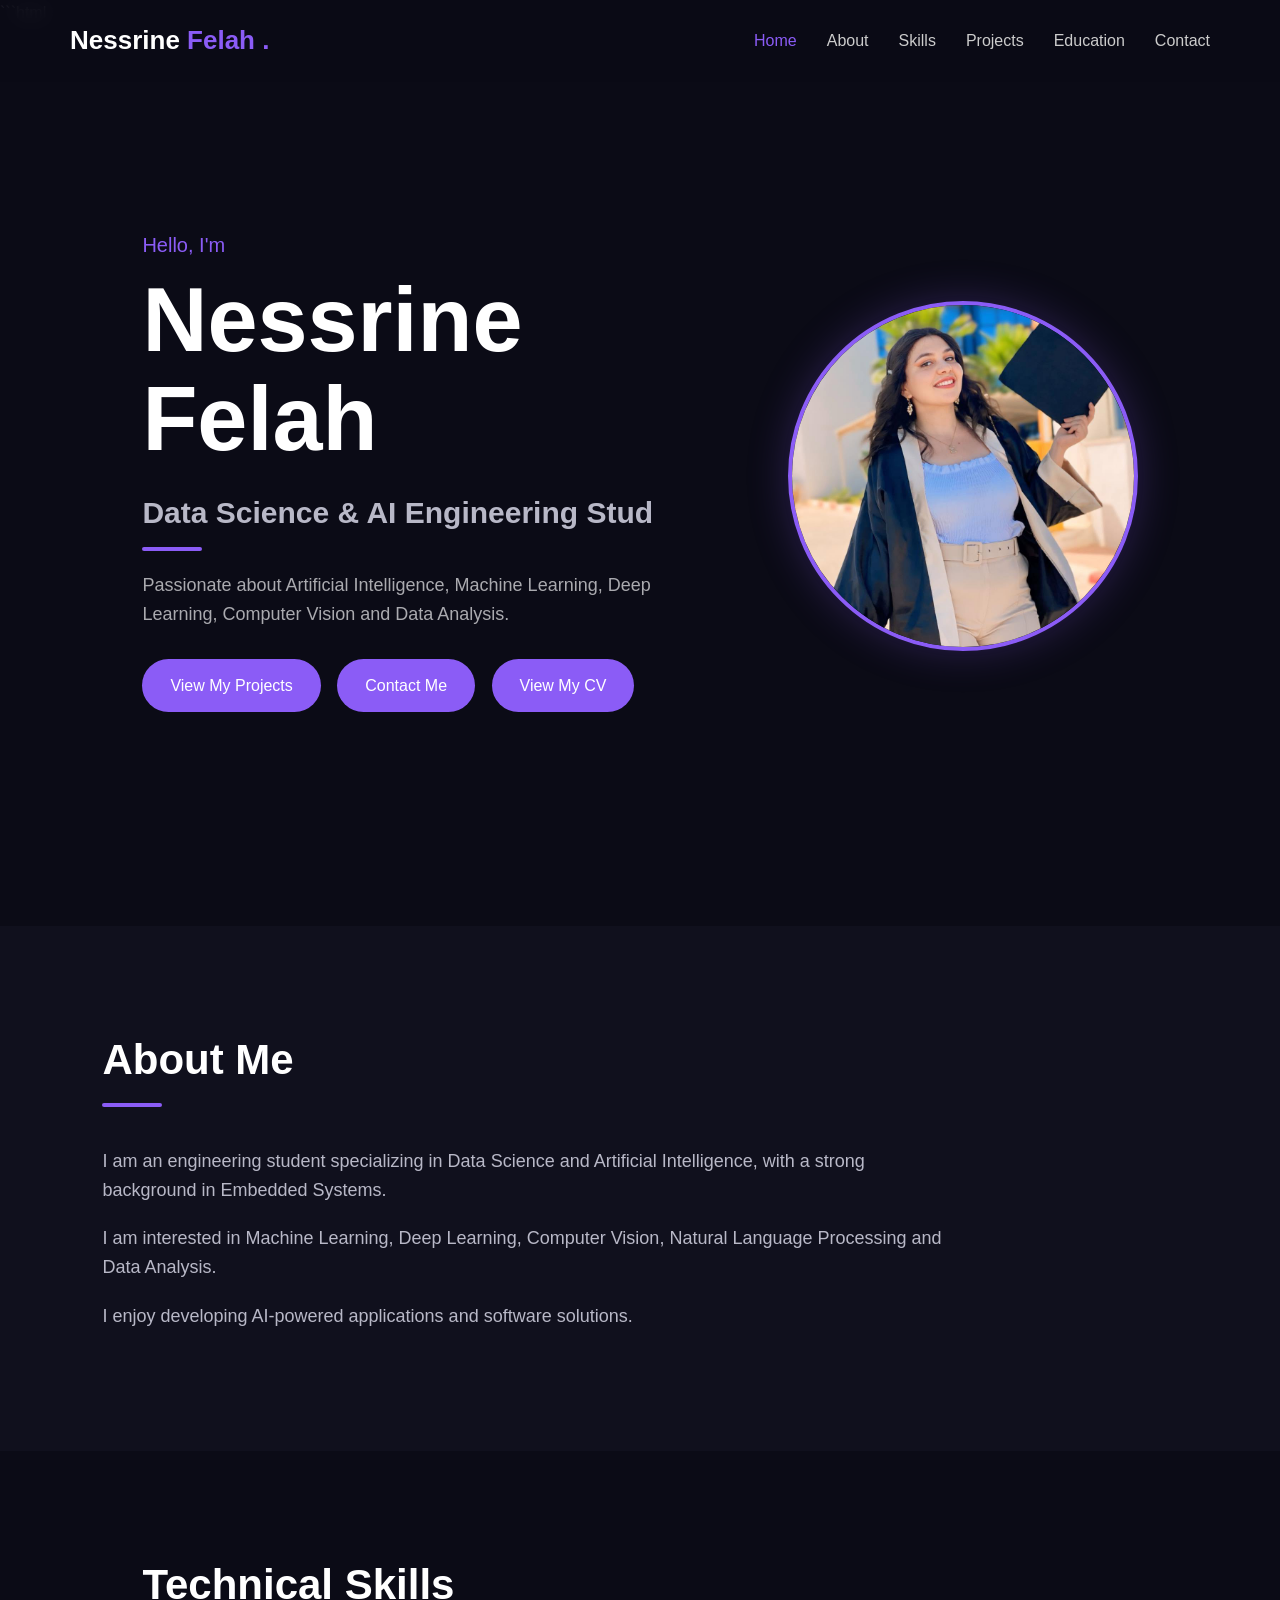
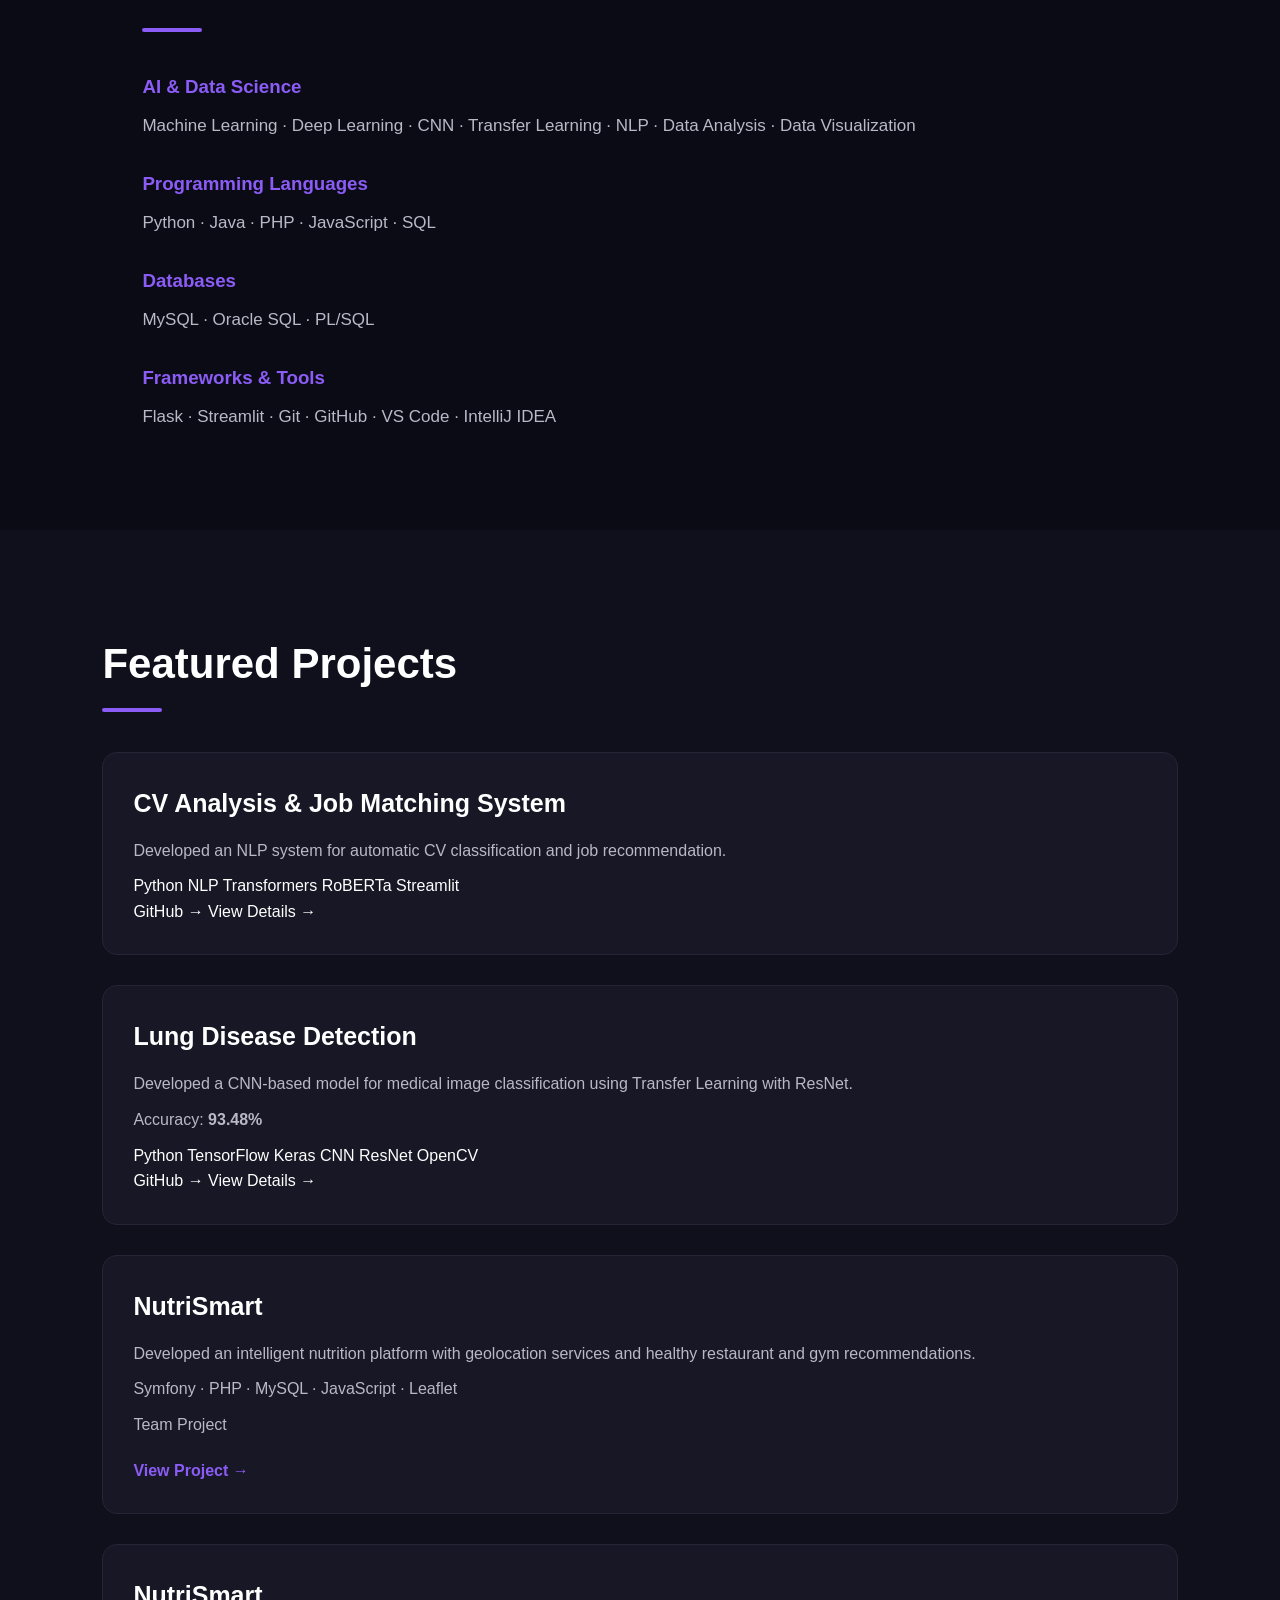
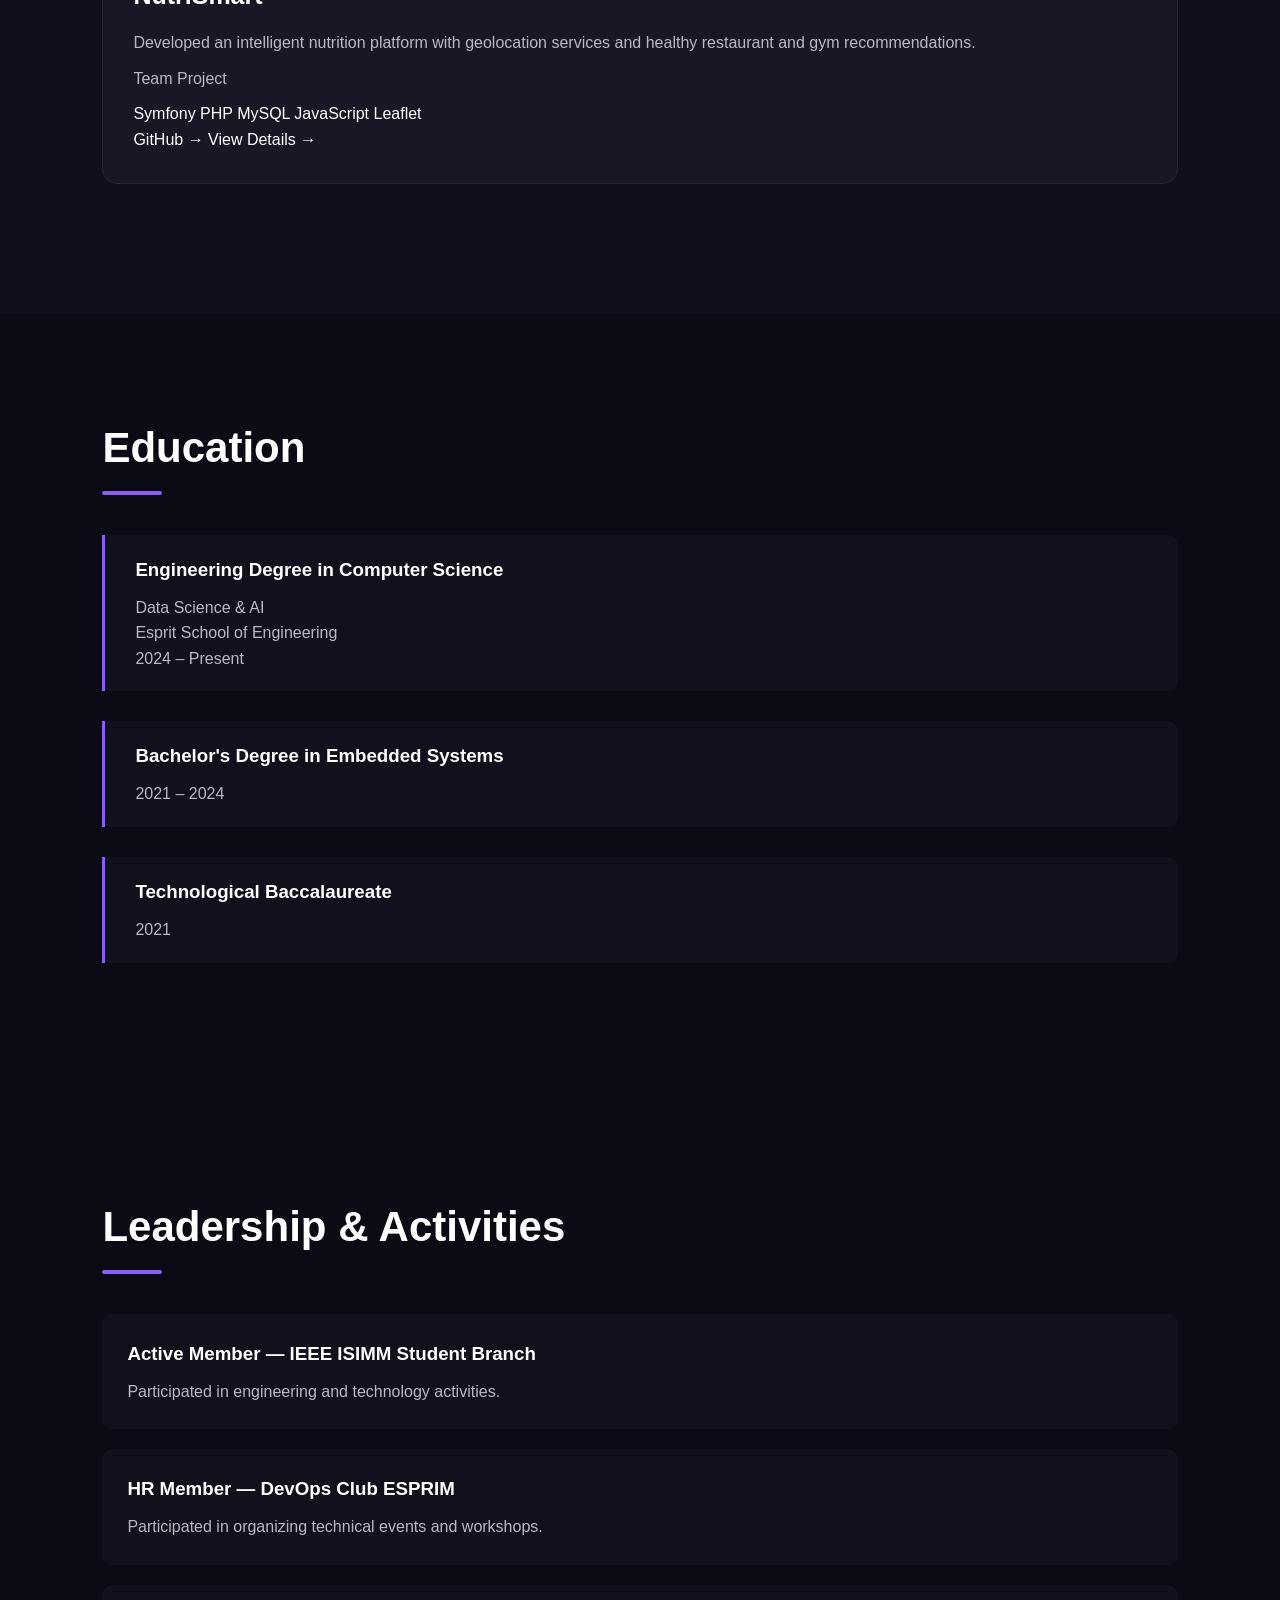
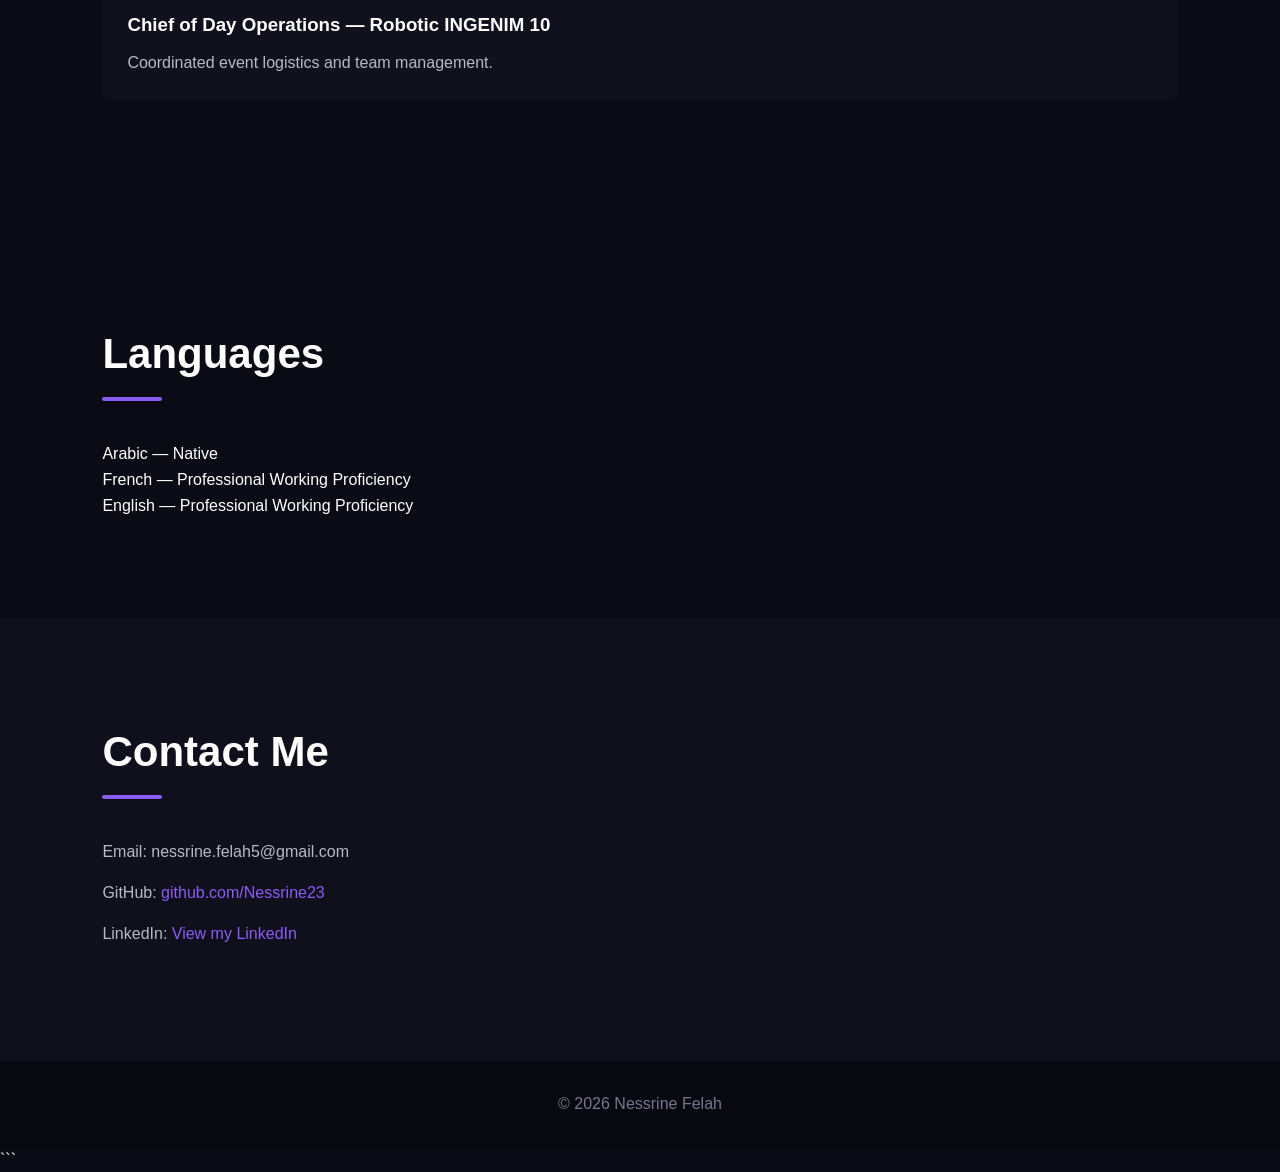
==== index.html @ 57fedf8d "Refactor Lung Disease Detection project section Formatted project details for better readability and" ====
```html
<!DOCTYPE html>
<html lang="en">

<head>
    <meta charset="UTF-8">

    <meta name="viewport"
          content="width=device-width, initial-scale=1.0">

    <title>Nessrine Felah | Data Science & AI</title>

    <link rel="stylesheet" href="style.css">
</head>

<body>

    <!-- NAVIGATION -->

    <header>
        <nav>

            <div class="logo">
                Nessrine <span>Felah .</span>
            </div> 

            <ul>
                <li>
                    <a href="#home">Home</a>
                </li>

                <li>
                    <a href="#about">About</a>
                </li>

                <li>
                    <a href="#skills">Skills</a>
                </li>

                <li>
                    <a href="#projects">Projects</a>
                </li>

                <li>
                    <a href="#education">Education</a>
                </li>

                <li>
                    <a href="#contact">Contact</a>
                </li>
            </ul>

        </nav>
    </header>


    <!-- HOME -->

   <section id="home">

    <div class="home-content">

        <p>Hello, I'm</p>

        <h1>
            Nessrine Felah
        </h1>

        <h2>
            Data Science & AI Engineering Student
        </h2>

        <p>
            Passionate about Artificial Intelligence,
            Machine Learning, Deep Learning,
            Computer Vision and Data Analysis.
        </p>

        <a href="#projects">
            View My Projects
        </a>

        <a href="#contact">
            Contact Me
        </a>
        <a href="cv.html" class="cv-button">
    View My CV
</a>

    </div>


    <div class="home-image">

        <img src="mine.jpg"
             alt="Nessrine Felah">

    </div>

</section>
    <!-- ABOUT -->

    <section id="about">

        <h2>About Me</h2>

        <p>
            I am an engineering student specializing in
            Data Science and Artificial Intelligence,
            with a strong background in Embedded Systems.
        </p>

        <p>
            I am interested in Machine Learning,
            Deep Learning, Computer Vision,
            Natural Language Processing and Data Analysis.
        </p>

        <p>
            I enjoy developing AI-powered applications
            and software solutions.
        </p>

    </section>


    <!-- SKILLS -->

    <section id="skills">

        <h2>Technical Skills</h2>

        <h3>AI & Data Science</h3>

        <p>
            Machine Learning · Deep Learning · CNN ·
            Transfer Learning · NLP · Data Analysis ·
            Data Visualization
        </p>


        <h3>Programming Languages</h3>

        <p>
            Python · Java · PHP · JavaScript · SQL
        </p>


        <h3>Databases</h3>

        <p>
            MySQL · Oracle SQL · PL/SQL
        </p>


        <h3>Frameworks & Tools</h3>

        <p>
            Flask · Streamlit · Git · GitHub ·
            VS Code · IntelliJ IDEA
        </p>

    </section>


    <!-- PROJECTS -->

    <section id="projects">

        <h2>Featured Projects</h2>


<article>

    <h3>
        CV Analysis & Job Matching System
    </h3>

    <p>
        Developed an NLP system for automatic
        CV classification and job recommendation.
    </p>

    <div class="tech-stack">

        <span>Python</span>
        <span>NLP</span>
        <span>Transformers</span>
        <span>RoBERTa</span>
        <span>Streamlit</span>

    </div>

    <div class="project-buttons">

        <a href="https://github.com/Nessrine23/CV-amelioration"
           target="_blank"
           rel="noopener noreferrer"
           class="project-button">

            GitHub →

        </a>

        <a href="project-cv.html"
           class="project-button secondary">

            View Details →

        </a>

    </div>

</article>


        <article>

    <h3>
        Lung Disease Detection
    </h3>

    <p>
        Developed a CNN-based model for medical
        image classification using Transfer Learning
        with ResNet.
    </p>

    <p class="project-result">
        Accuracy: <strong>93.48%</strong>
    </p>

    <div class="tech-stack">

        <span>Python</span>
        <span>TensorFlow</span>
        <span>Keras</span>
        <span>CNN</span>
        <span>ResNet</span>
        <span>OpenCV</span>

    </div>

    <div class="project-buttons">

        <a href="TON_LIEN_GITHUB"
           target="_blank"
           rel="noopener noreferrer"
           class="project-button">

            GitHub →

        </a>

        <a href="project-lung.html"
           class="project-button secondary">

            View Details →

        </a>

    </div>

</article>

        <article>

    <h3>
        NutriSmart
    </h3>

    <p>
        Developed an intelligent nutrition platform
        with geolocation services and healthy
        restaurant and gym recommendations.
    </p>

    <p>
        Symfony · PHP · MySQL · JavaScript · Leaflet
    </p>
     <p>
        Team Project
    </p>

    <a href="https://github.com/rawn2001/nutriweb"
       target="_blank"
       rel="noopener noreferrer"
       class="project-link">
        View Project →
    </a>

</article>
        <article>

    <h3>
        NutriSmart
    </h3>

    <p>
        Developed an intelligent nutrition platform
        with geolocation services and healthy
        restaurant and gym recommendations.
    </p>

    <p>
        Team Project
    </p>

    <div class="tech-stack">

        <span>Symfony</span>
        <span>PHP</span>
        <span>MySQL</span>
        <span>JavaScript</span>
        <span>Leaflet</span>

    </div>

    <div class="project-buttons">

        <a href="https://github.com/rawn2001/nutriweb"
           target="_blank"
           rel="noopener noreferrer"
           class="project-button">

            GitHub →

        </a>

        <a href="project-nutri.html"
           class="project-button secondary">

            View Details →

        </a>

    </div>

</article>

    </section>


    <!-- EDUCATION -->

    <section id="education">

        <h2>Education</h2>


        <article>

            <h3>
                Engineering Degree in Computer Science
            </h3>

            <p>
                Data Science & AI
            </p>

            <p>
                Esprit School of Engineering
            </p>

            <p>
                2024 – Present
            </p>

        </article>


        <article>

            <h3>
                Bachelor's Degree in Embedded Systems
            </h3>

            <p>
                2021 – 2024
            </p>

        </article>


        <article>

            <h3>
                Technological Baccalaureate
            </h3>

            <p>
                2021
            </p>

        </article>

    </section>


    <!-- ACTIVITIES -->

    <section>

        <h2>
            Leadership & Activities
        </h2>


        <article>

            <h3>
                Active Member — IEEE ISIMM Student Branch
            </h3>

            <p>
                Participated in engineering and technology activities.
            </p>

        </article>


        <article>

            <h3>
                HR Member — DevOps Club ESPRIM
            </h3>

            <p>
                Participated in organizing technical events
                and workshops.
            </p>

        </article>


        <article>

            <h3>
                Chief of Day Operations — Robotic INGENIM 10
            </h3>

            <p>
                Coordinated event logistics and team management.
            </p>

        </article>

    </section>


    <!-- LANGUAGES -->

    <section>

        <h2>Languages</h2>

        <p>
            Arabic — Native
        </p>

        <p>
            French — Professional Working Proficiency
        </p>

        <p>
            English — Professional Working Proficiency
        </p>

    </section>


    <!-- CONTACT -->

    <section id="contact">

        <h2>Contact Me</h2>

        <p>
            Email:
            nessrine.felah5@gmail.com
        </p>

        <p>
            GitHub:
            <a href="https://github.com/Nessrine23"
               target="_blank">
                github.com/Nessrine23
            </a>
        </p>

       <p>
    LinkedIn:
    <a href="https://www.linkedin.com/in/nessrine-felah-0a6728254/"
       target="_blank"
       rel="noopener noreferrer">
        View my LinkedIn
    </a>
</p>

    </section>


    <!-- FOOTER -->

    <footer>

        <p>
            © 2026 Nessrine Felah
        </p>

    </footer>


    <script src="script.js"></script>

</body>

</html>
```
---- style.css ----
/* =========================
   GLOBAL
========================= */

* {
    margin: 0;
    padding: 0;
    box-sizing: border-box;
    scroll-behavior: smooth;
}

html {
    scroll-behavior: smooth;
}

body {
    font-family: Arial, sans-serif;
    background: #0b0b16;
    color: #ffffff;
    line-height: 1.6;
}

a {
    text-decoration: none;
    color: inherit;
}

section {
    padding: 100px 8%;
}


/* =========================
   NAVBAR
========================= */

header {
    position: fixed;
    top: 0;
    left: 0;
    width: 100%;
    z-index: 1000;

    background: rgba(11, 11, 22, 0.9);
    backdrop-filter: blur(10px);

    transition: 0.3s ease;
}

nav {
    max-width: 1200px;
    margin: auto;

    padding: 20px 30px;

    display: flex;
    justify-content: space-between;
    align-items: center;
}

.logo {
    font-size: 26px;
    font-weight: bold;
}

.logo span {
    color: #8b5cf6;
}

nav ul {
    list-style: none;

    display: flex;
    gap: 30px;
}

nav ul li a {
    color: #cccccc;

    transition: 0.3s ease;
}

nav ul li a:hover {
    color: #8b5cf6;
}

nav ul li a.active {
    color: #8b5cf6;
}


/* =========================
   HOME
========================= */

#home {
    min-height: 100vh;

    max-width: 1200px;
    margin: auto;

    display: flex;
    flex-direction: row;

    justify-content: space-between;
    align-items: center;

    gap: 60px;

    /* Home visible immediately */
    opacity: 1;
    transform: none;
}


/* =========================
   HOME CONTENT
========================= */

.home-content {
    flex: 1;
}

#home p:first-child {
    color: #8b5cf6;

    font-size: 20px;

    margin-bottom: 10px;
}

#home h1 {
    font-size: clamp(50px, 8vw, 90px);

    line-height: 1.1;

    margin-bottom: 20px;
}

#home h2 {
    font-size: 30px;

    color: #b8b8c7;

    margin-bottom: 20px;

    min-height: 48px;
}

#home p {
    max-width: 700px;

    color: #aaaaaf;

    font-size: 18px;

    margin-bottom: 30px;
}


/* =========================
   HOME IMAGE
========================= */

/* =========================
   HOME IMAGE
========================= */

.home-image {
    flex: 0 0 220px;

    display: flex;
    justify-content: center;
    align-items: center;
}

.home-image img {
    display: block;

    width: 220px;
    height: 220px;

    object-fit: cover;

    border-radius: 50%;

    border: 4px solid #8b5cf6;

    box-shadow:
        0 0 30px rgba(139, 92, 246, 0.25);

    transition: 0.4s ease;
}

.home-image img:hover {
    transform: scale(1.05);

    box-shadow:
        0 0 45px rgba(139, 92, 246, 0.4);
}
 
.home-image img {
    display: block;

    width: 350px;
    height: 350px;

    object-fit: cover;

    border-radius: 50%;

    border: 4px solid #8b5cf6;

    box-shadow:
        0 0 40px rgba(139, 92, 246, 0.25);

    transition: 0.4s ease;
}

.home-image img:hover {
    transform: scale(1.05);

    box-shadow:
        0 0 60px rgba(139, 92, 246, 0.4);
}


/* =========================
   HOME BUTTONS
========================= */

#home a {
    display: inline-block;

    padding: 14px 28px;

    margin-right: 12px;
    margin-bottom: 10px;

    border-radius: 30px;

    background: #8b5cf6;

    transition: 0.3s ease;
}

#home a:hover {
    transform: translateY(-3px);

    background: #7c3aed;
}


/* =========================
   SECTION TITLES
========================= */

section h2 {
    font-size: 42px;

    margin-bottom: 40px;
}

section h2::after {
    content: "";

    display: block;

    width: 60px;
    height: 4px;

    margin-top: 10px;

    background: #8b5cf6;

    border-radius: 10px;
}


/* =========================
   ABOUT
========================= */

#about {
    background: #10101d;
}

#about p {
    max-width: 850px;

    color: #b8b8c7;

    font-size: 18px;

    margin-bottom: 20px;
}


/* =========================
   SKILLS
========================= */

#skills {
    max-width: 1200px;

    margin: auto;
}

#skills h3 {
    color: #8b5cf6;

    margin-top: 30px;
    margin-bottom: 10px;
}

#skills p {
    color: #b8b8c7;

    font-size: 17px;
}


/* =========================
   PROJECTS
========================= */

#projects {
    background: #10101d;
}

#projects article {
    background: #171725;

    padding: 30px;

    margin-bottom: 30px;

    border-radius: 15px;

    border: 1px solid #252538;

    transition: 0.3s ease;
}

#projects article:hover {
    transform: translateY(-8px);

    border-color: #8b5cf6;

    box-shadow:
        0 15px 40px rgba(139, 92, 246, 0.15);
}

#projects h3 {
    font-size: 25px;

    margin-bottom: 15px;
}

#projects p {
    color: #b8b8c7;

    margin-bottom: 10px;
}


/* =========================
   PROJECT LINKS
========================= */

.project-link {
    display: inline-block;

    margin-top: 10px;

    color: #8b5cf6;

    font-weight: bold;

    transition: 0.3s ease;
}

.project-link:hover {
    color: #a78bfa;

    transform: translateX(5px);
}


/* =========================
   EDUCATION
========================= */

#education article {
    border-left: 3px solid #8b5cf6;

    padding: 20px 30px;

    margin-bottom: 30px;

    background: #11111e;

    border-radius: 0 10px 10px 0;

    transition: 0.3s ease;
}

#education article:hover {
    transform: translateX(5px);
}

#education h3 {
    margin-bottom: 10px;
}

#education p {
    color: #b8b8c7;
}


/* =========================
   ACTIVITIES
========================= */

section:not(#home):not(#about):not(#skills):not(#projects):not(#education):not(#contact) article {
    background: #11111e;

    padding: 25px;

    margin-bottom: 20px;

    border-radius: 10px;

    transition: 0.3s ease;
}

section:not(#home):not(#about):not(#skills):not(#projects):not(#education):not(#contact) article:hover {
    transform: translateY(-5px);

    border-left: 3px solid #8b5cf6;
}

section article h3 {
    color: #ffffff;

    margin-bottom: 10px;
}

section article p {
    color: #b8b8c7;
}


/* =========================
   CONTACT
========================= */

#contact {
    background: #10101d;
}

#contact p {
    color: #b8b8c7;

    margin-bottom: 15px;
}

#contact a {
    color: #8b5cf6;

    transition: 0.3s ease;
}

#contact a:hover {
    text-decoration: underline;
}


/* =========================
   FOOTER
========================= */

footer {
    text-align: center;

    padding: 30px;

    background: #080811;

    color: #77778a;
}


/* =========================
   SCROLL ANIMATION
========================= */

section:not(#home) {
    opacity: 0;

    transform: translateY(40px);

    transition:
        opacity 0.8s ease,
        transform 0.8s ease;
}

section:not(#home).show {
    opacity: 1;

    transform: translateY(0);
}


/* =========================
   RESPONSIVE - TABLET
========================= */

@media (max-width: 900px) {

    #home {
        gap: 40px;
    }

    .home-image {
        flex: 0 0 280px;
    }

    .home-image img {
        width: 280px;
        height: 280px;
    }

    #home h1 {
        font-size: 60px;
    }

    #home h2 {
        font-size: 25px;
    }
}


/* =========================
   RESPONSIVE - MOBILE
========================= */

@media (max-width: 768px) {

    nav {
        flex-direction: column;

        gap: 15px;
    }

    nav ul {
        gap: 15px;

        flex-wrap: wrap;

        justify-content: center;
    }


    /* HOME */

    #home {
        flex-direction: column;

        text-align: center;

        padding-top: 140px;

        gap: 40px;
    }

    .home-content {
        width: 100%;
    }

    .home-image {
        flex: none;

        order: -1;
    }

    .home-image img {
        width: 250px;
        height: 250px;
    }


    #home h1 {
        font-size: 55px;
    }

    #home h2 {
        font-size: 23px;
    }

    #home p {
        margin-left: auto;
        margin-right: auto;
    }


    /* SECTIONS */

    section {
        padding: 80px 6%;
    }

    section h2 {
        font-size: 34px;
    }


    /* DISABLE SCROLL ANIMATION ON MOBILE */

    section:not(#home) {
        opacity: 1;

        transform: none;
    }

    section:not(#home).show {
        opacity: 1;

        transform: none;
    }
}


/* =========================
   SMALL MOBILE
========================= */

@media (max-width: 480px) {

    nav {
        padding: 15px 20px;
    }

    .logo {
        font-size: 23px;
    }

    nav ul {
        gap: 10px;

        font-size: 14px;
    }


    /* HOME */

    #home {
        padding-top: 130px;

        gap: 30px;
    }

    .home-image img {
        width: 200px;
        height: 200px;
    }

    #home h1 {
        font-size: 43px;
    }

    #home h2 {
        font-size: 20px;

        min-height: 40px;
    }

    #home p {
        font-size: 16px;
    }

    #home a {
        padding: 12px 20px;

        margin-right: 5px;
    }


    /* SECTIONS */

    section {
        padding: 70px 5%;
    }

    section h2 {
        font-size: 30px;
    }
}
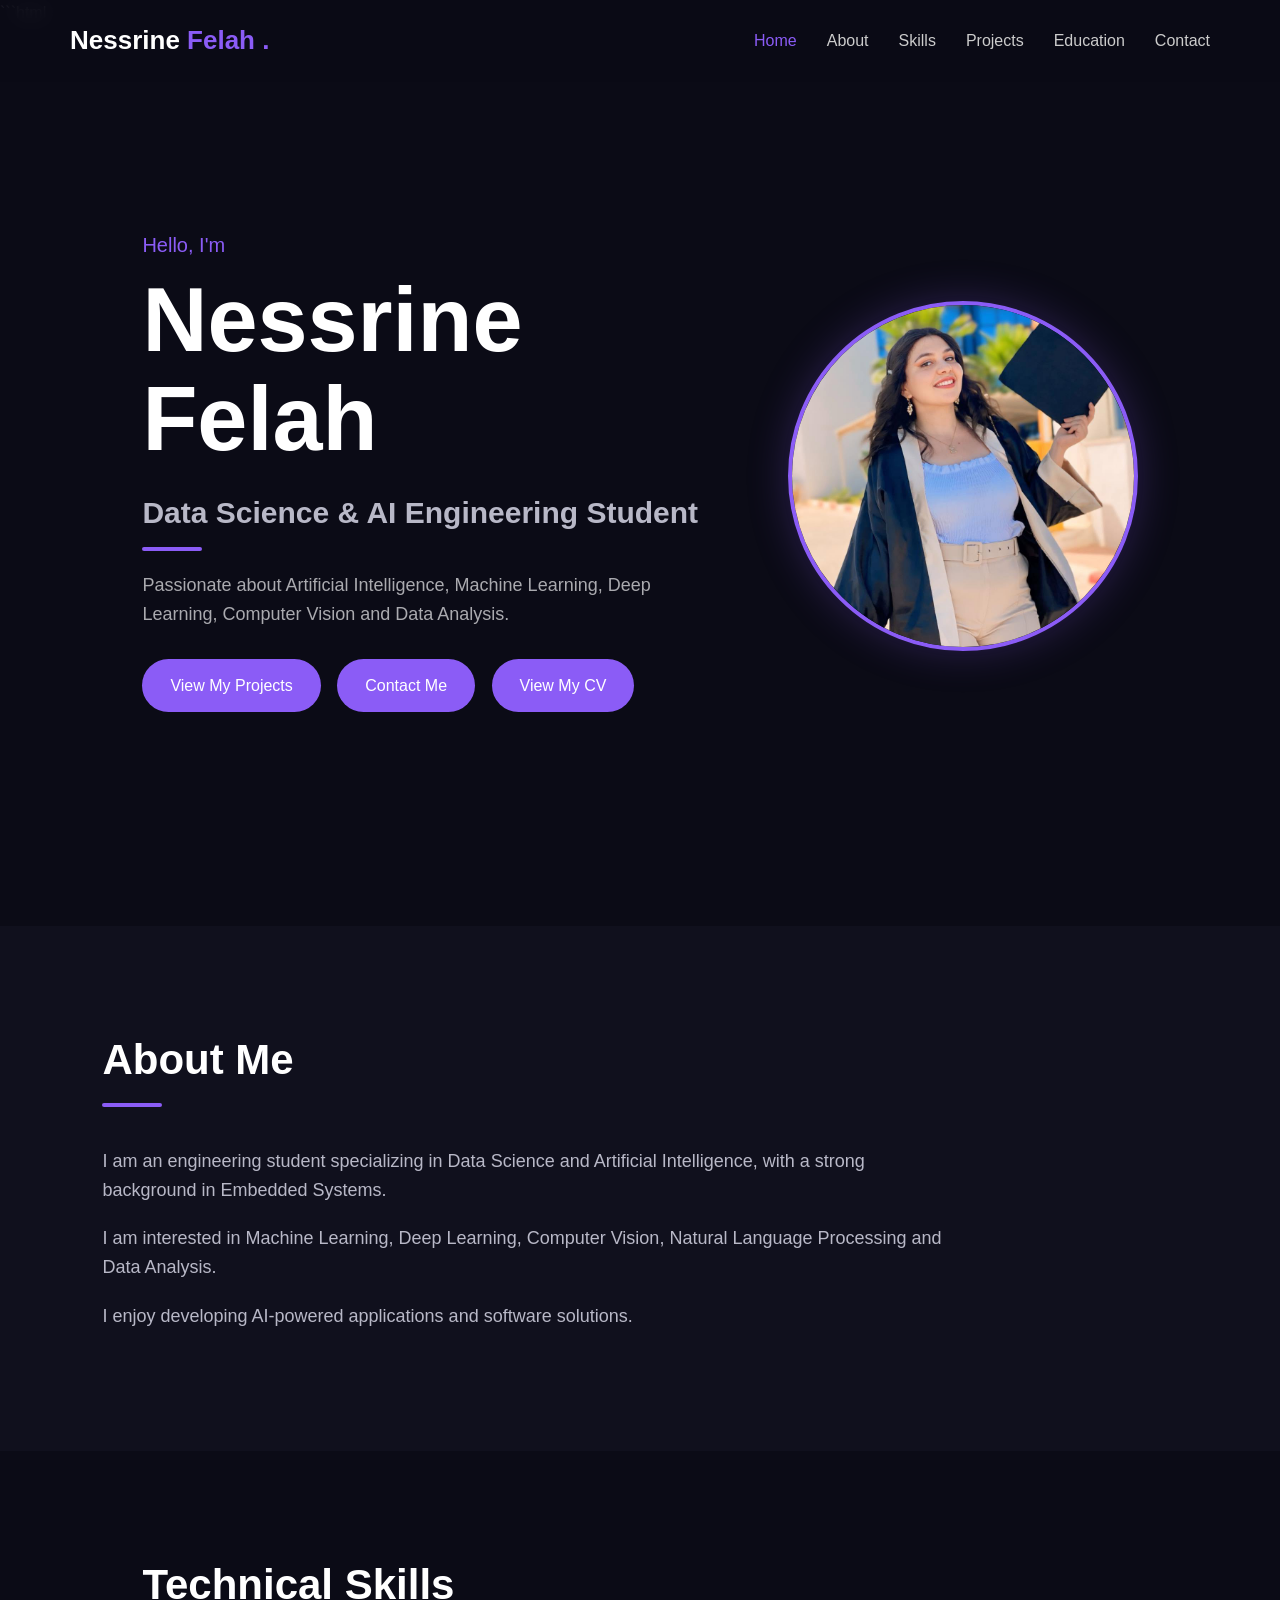
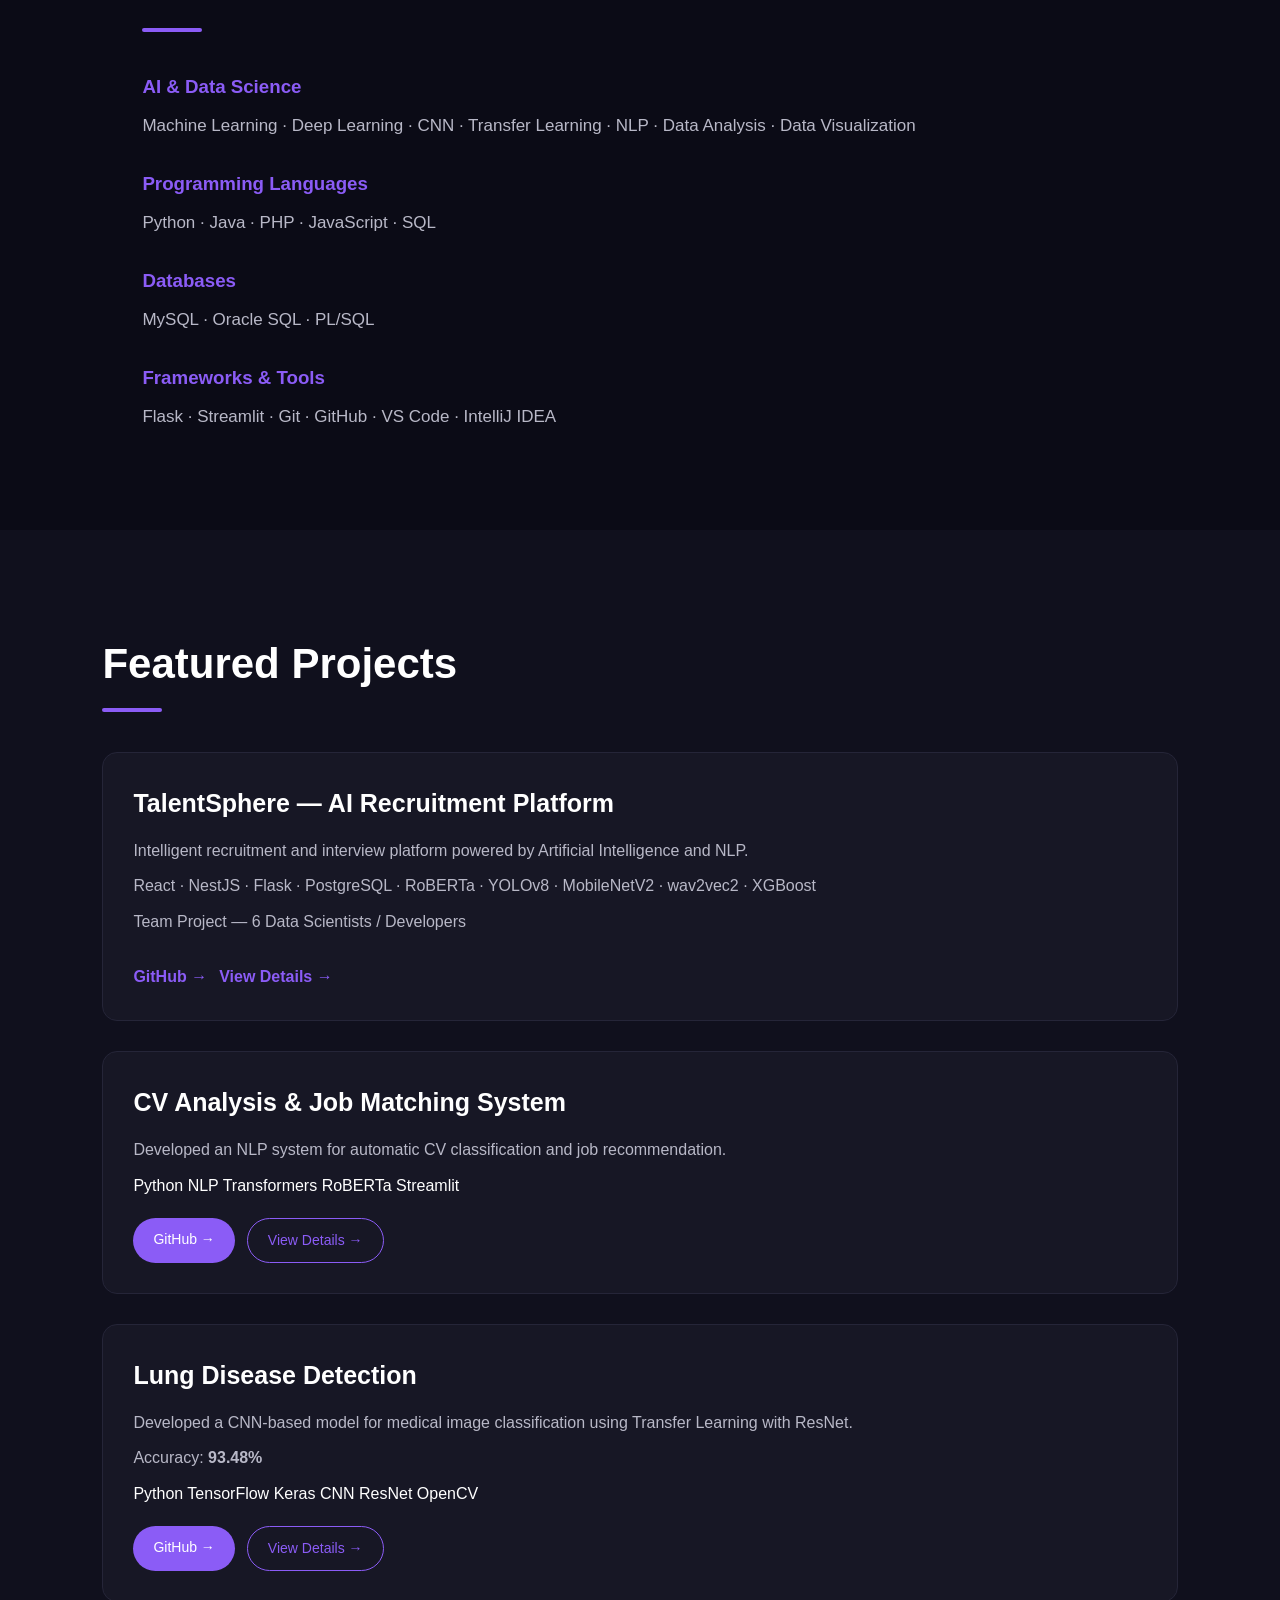
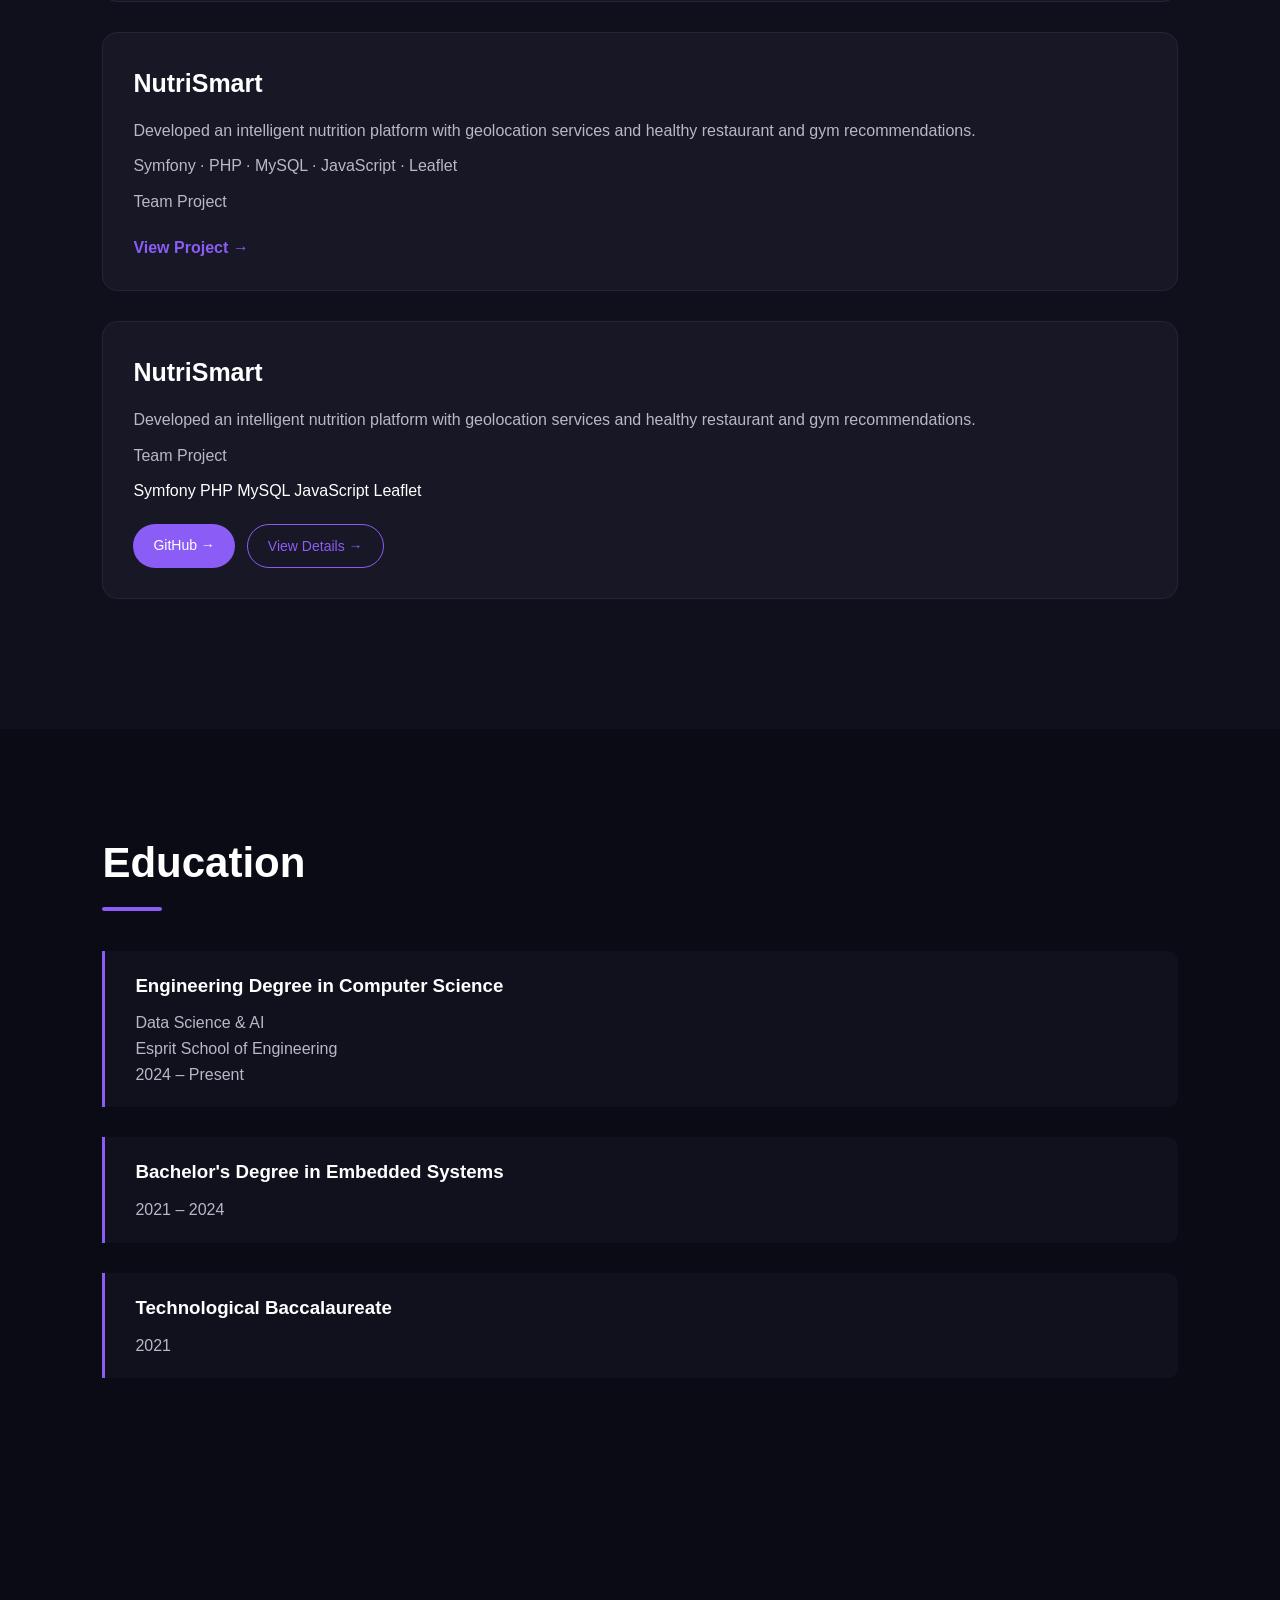
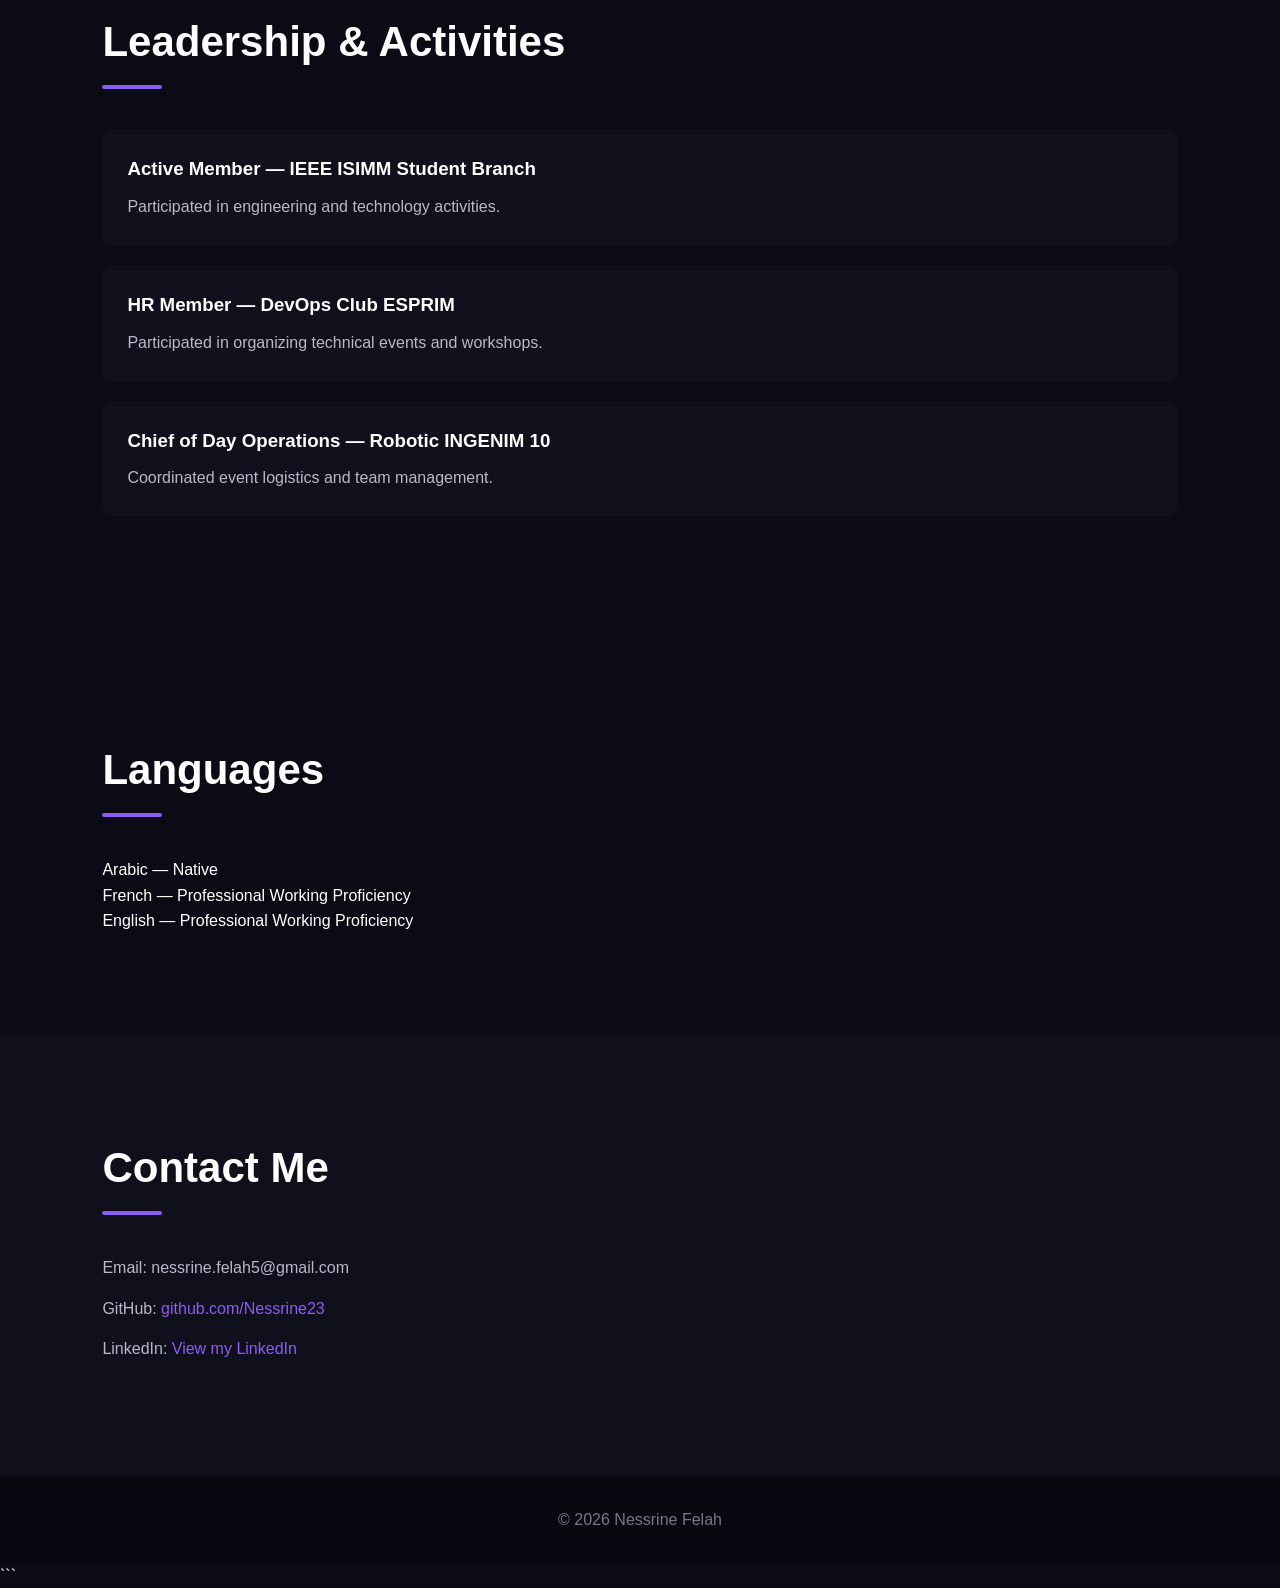
==== commit e004353f: "Update index.html" ====
--- a/index.html
+++ b/index.html
@@ -169,6 +169,47 @@
 
         <h2>Featured Projects</h2>
 
+        <article>
+
+    <h3>
+        TalentSphere — AI Recruitment Platform
+    </h3>
+
+    <p>
+        Intelligent recruitment and interview platform
+        powered by Artificial Intelligence and NLP.
+    </p>
+
+    <p>
+        React · NestJS · Flask · PostgreSQL ·
+        RoBERTa · YOLOv8 · MobileNetV2 · wav2vec2 · XGBoost
+    </p>
+
+    <p>
+        Team Project — 6 Data Scientists / Developers
+    </p>
+
+    <div class="project-buttons">
+
+        <a href="TON_LIEN_GITHUB"
+           target="_blank"
+           rel="noopener noreferrer"
+           class="project-link">
+
+            GitHub →
+
+        </a>
+
+        <a href="talentsphere.html"
+           class="project-link">
+
+            View Details →
+
+        </a>
+
+    </div>
+
+</article>
 
 <article>
 
--- a/style.css
+++ b/style.css
@@ -696,3 +696,61 @@
         font-size: 30px;
     }
 }
+/* =========================
+   PROJECT BUTTONS
+========================= */
+
+.project-buttons {
+
+    display: flex;
+
+    gap: 12px;
+
+    margin-top: 20px;
+
+    flex-wrap: wrap;
+}
+
+
+.project-button {
+
+    display: inline-block;
+
+    padding: 10px 20px;
+
+    border-radius: 25px;
+
+    background: #8b5cf6;
+
+    color: white;
+
+    font-size: 14px;
+
+    transition: 0.3s ease;
+}
+
+
+.project-button:hover {
+
+    background: #7c3aed;
+
+    transform: translateY(-3px);
+}
+
+
+.project-button.secondary {
+
+    background: transparent;
+
+    border: 1px solid #8b5cf6;
+
+    color: #8b5cf6;
+}
+
+
+.project-button.secondary:hover {
+
+    background: #8b5cf6;
+
+    color: white;
+}
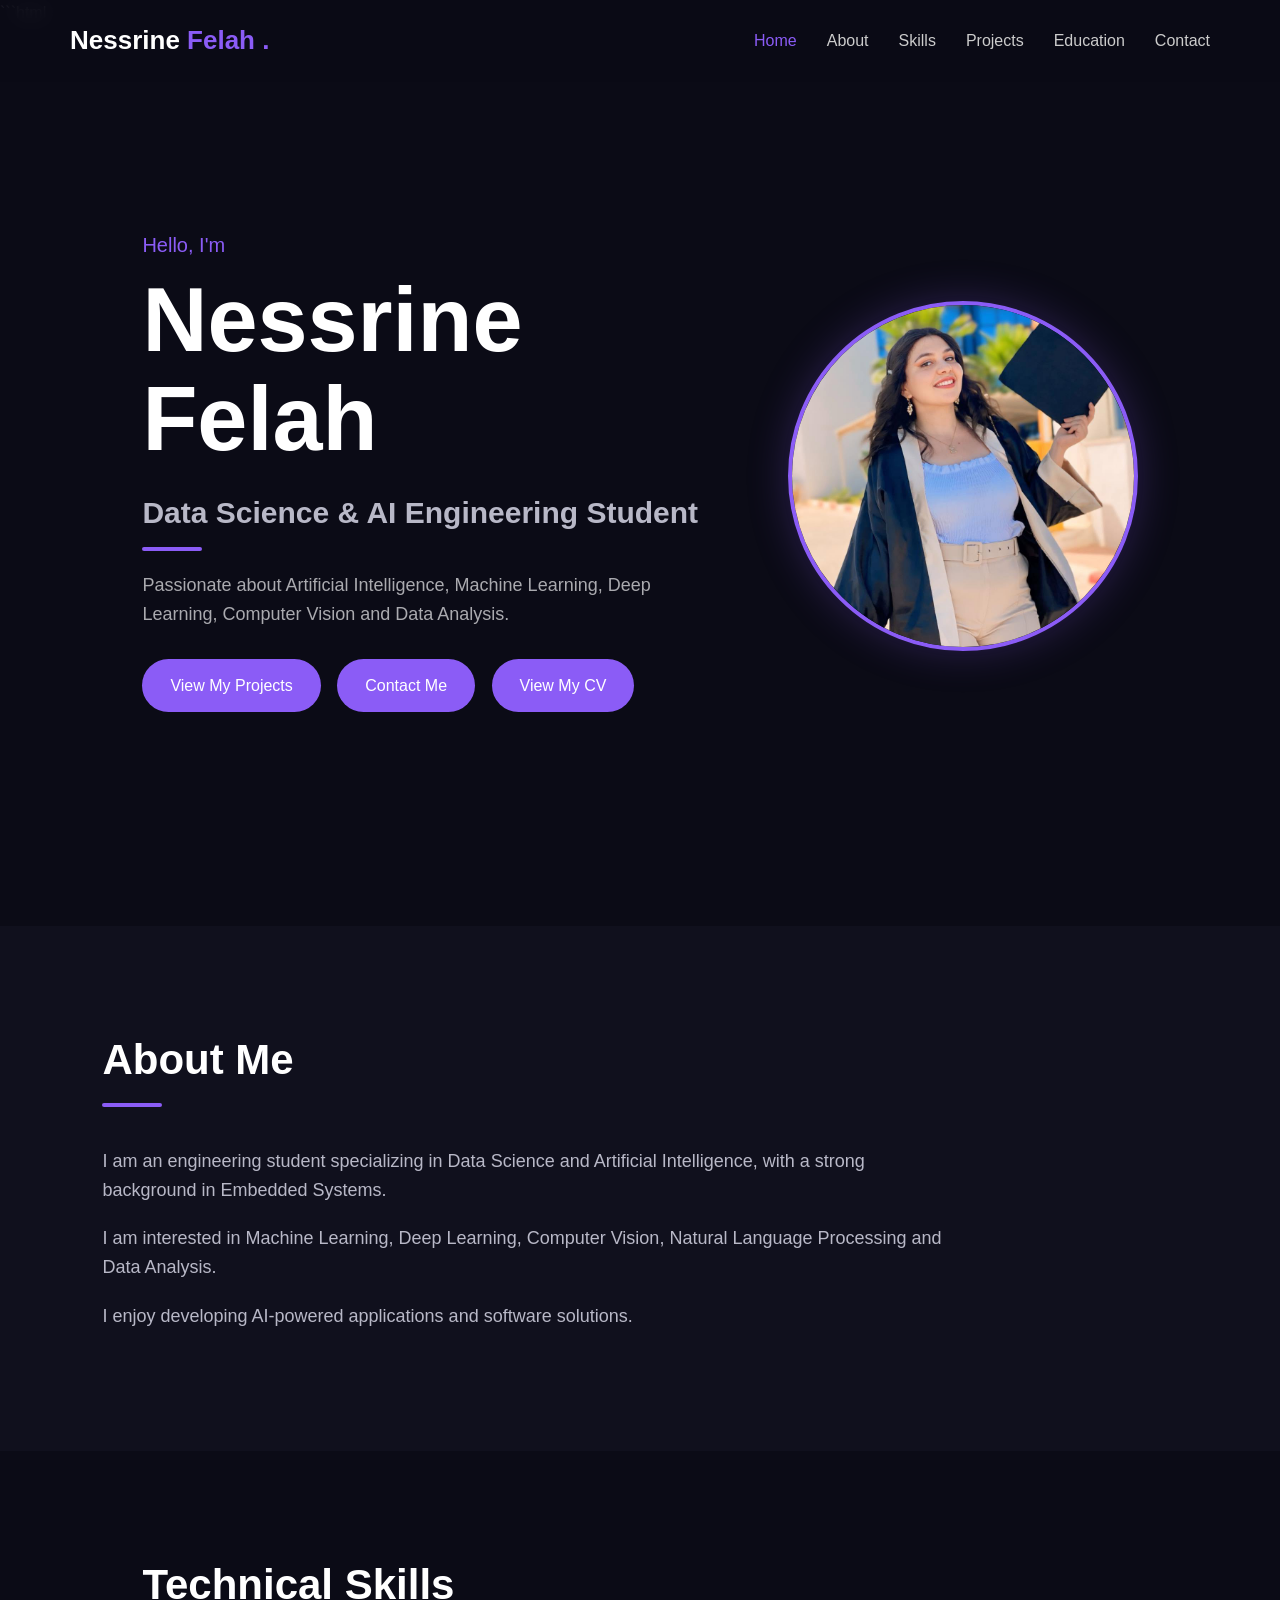
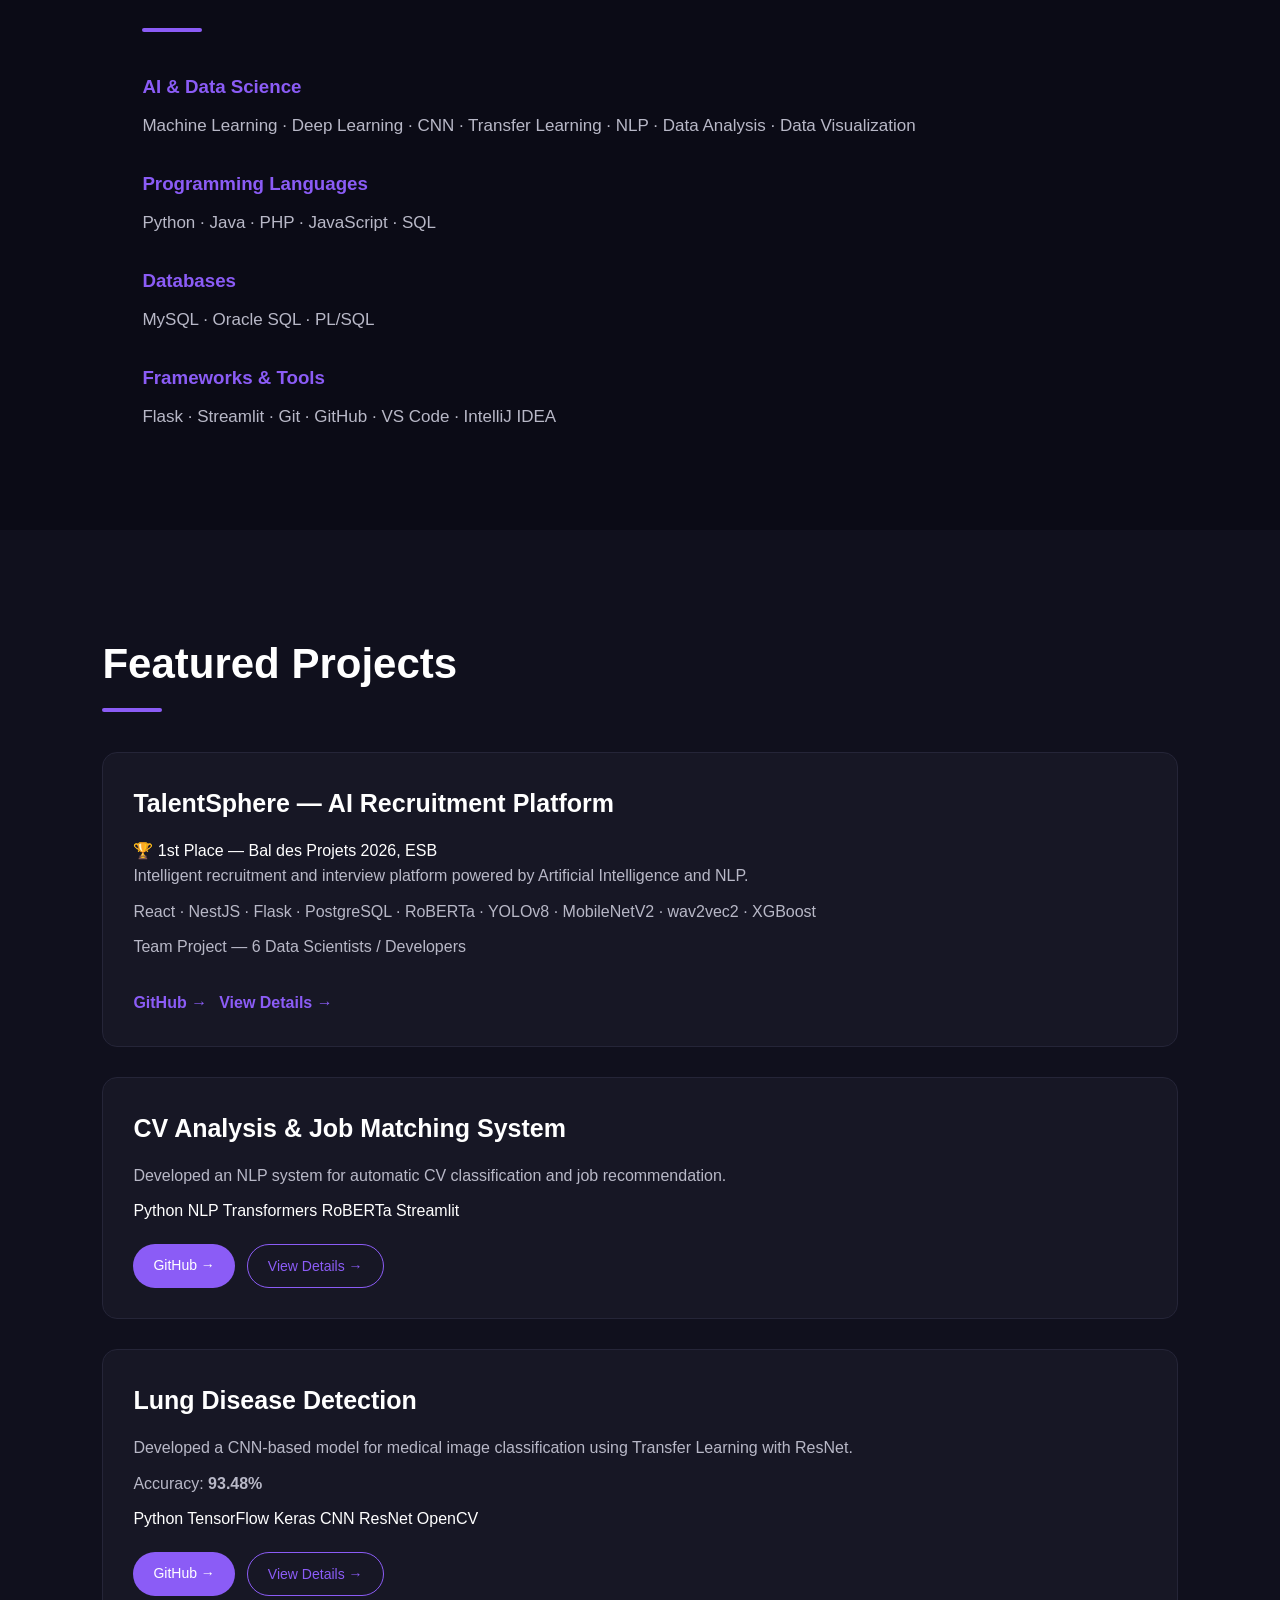
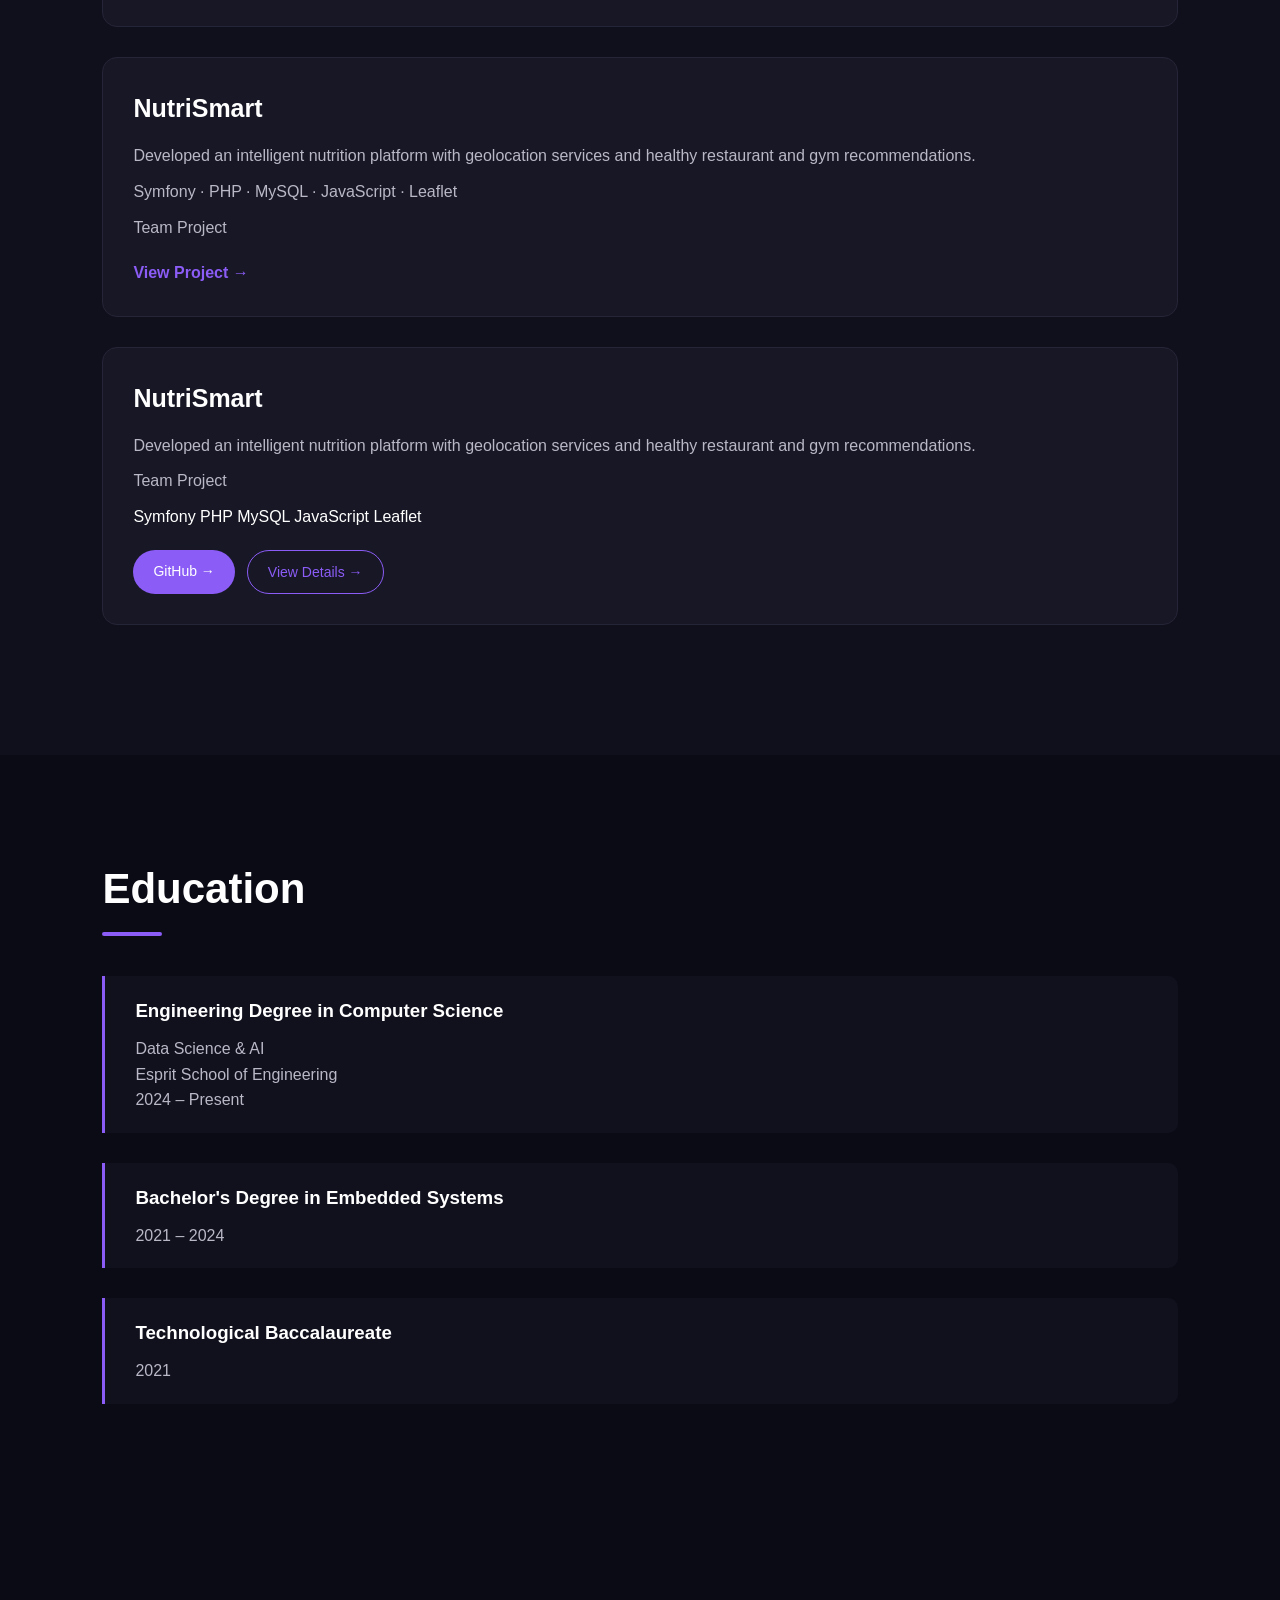
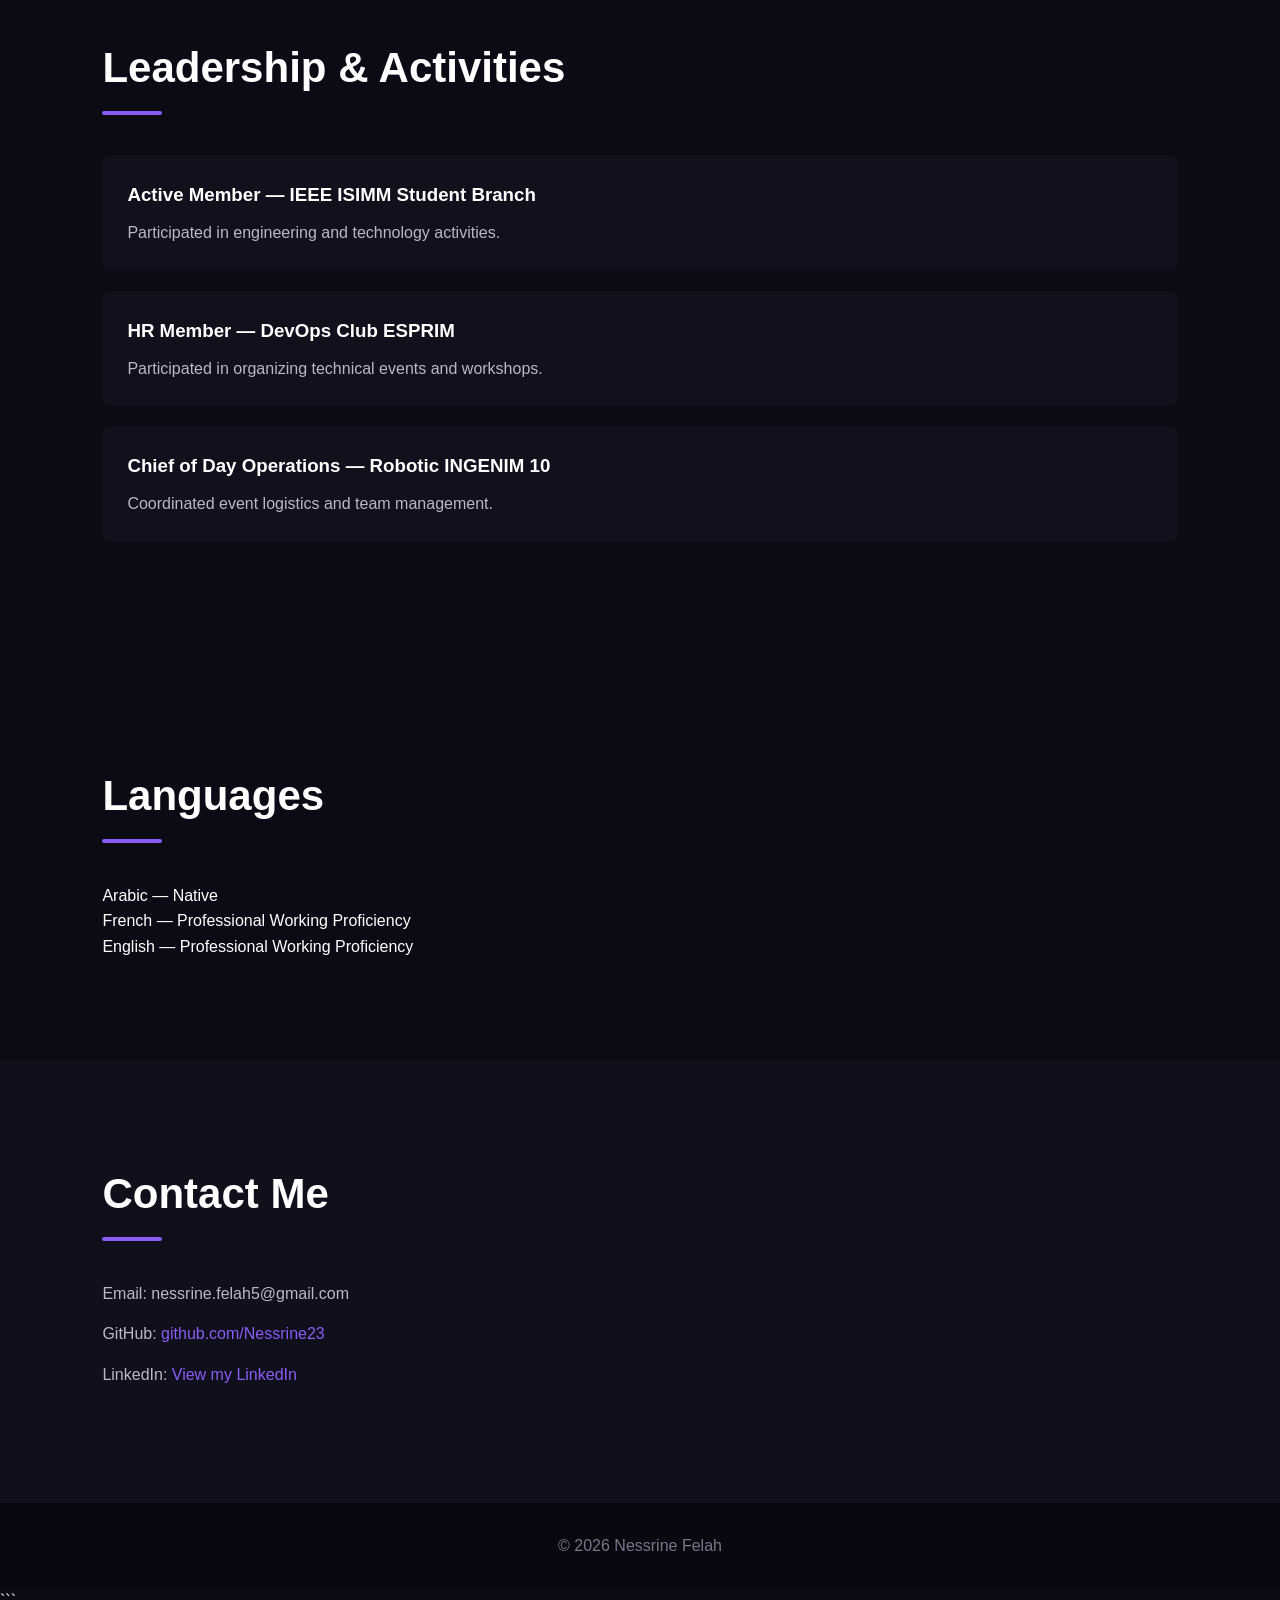
==== commit fcc4b0c7: "Add project award section to index.html" ====
--- a/index.html
+++ b/index.html
@@ -174,6 +174,10 @@
     <h3>
         TalentSphere — AI Recruitment Platform
     </h3>
+            
+    <div class="project-award">
+        🏆 1st Place — Bal des Projets 2026, ESB
+    </div>
 
     <p>
         Intelligent recruitment and interview platform
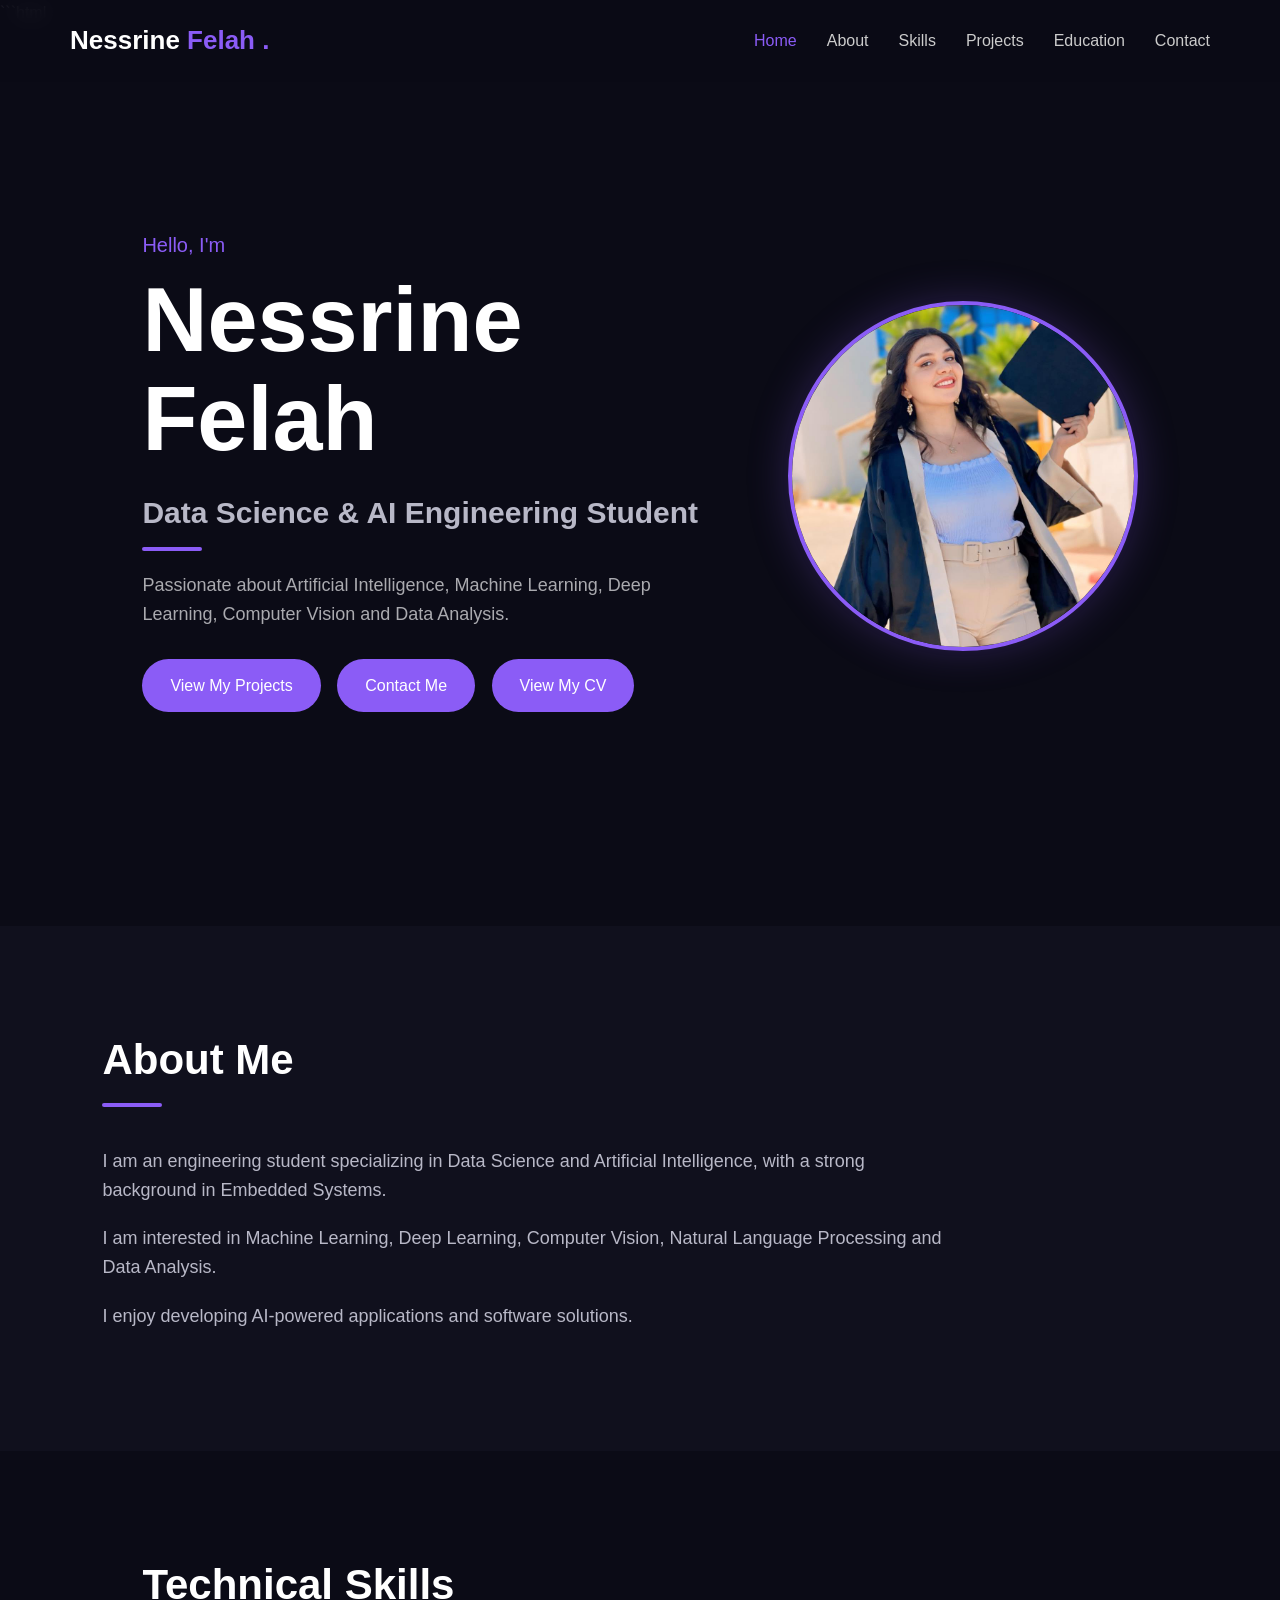
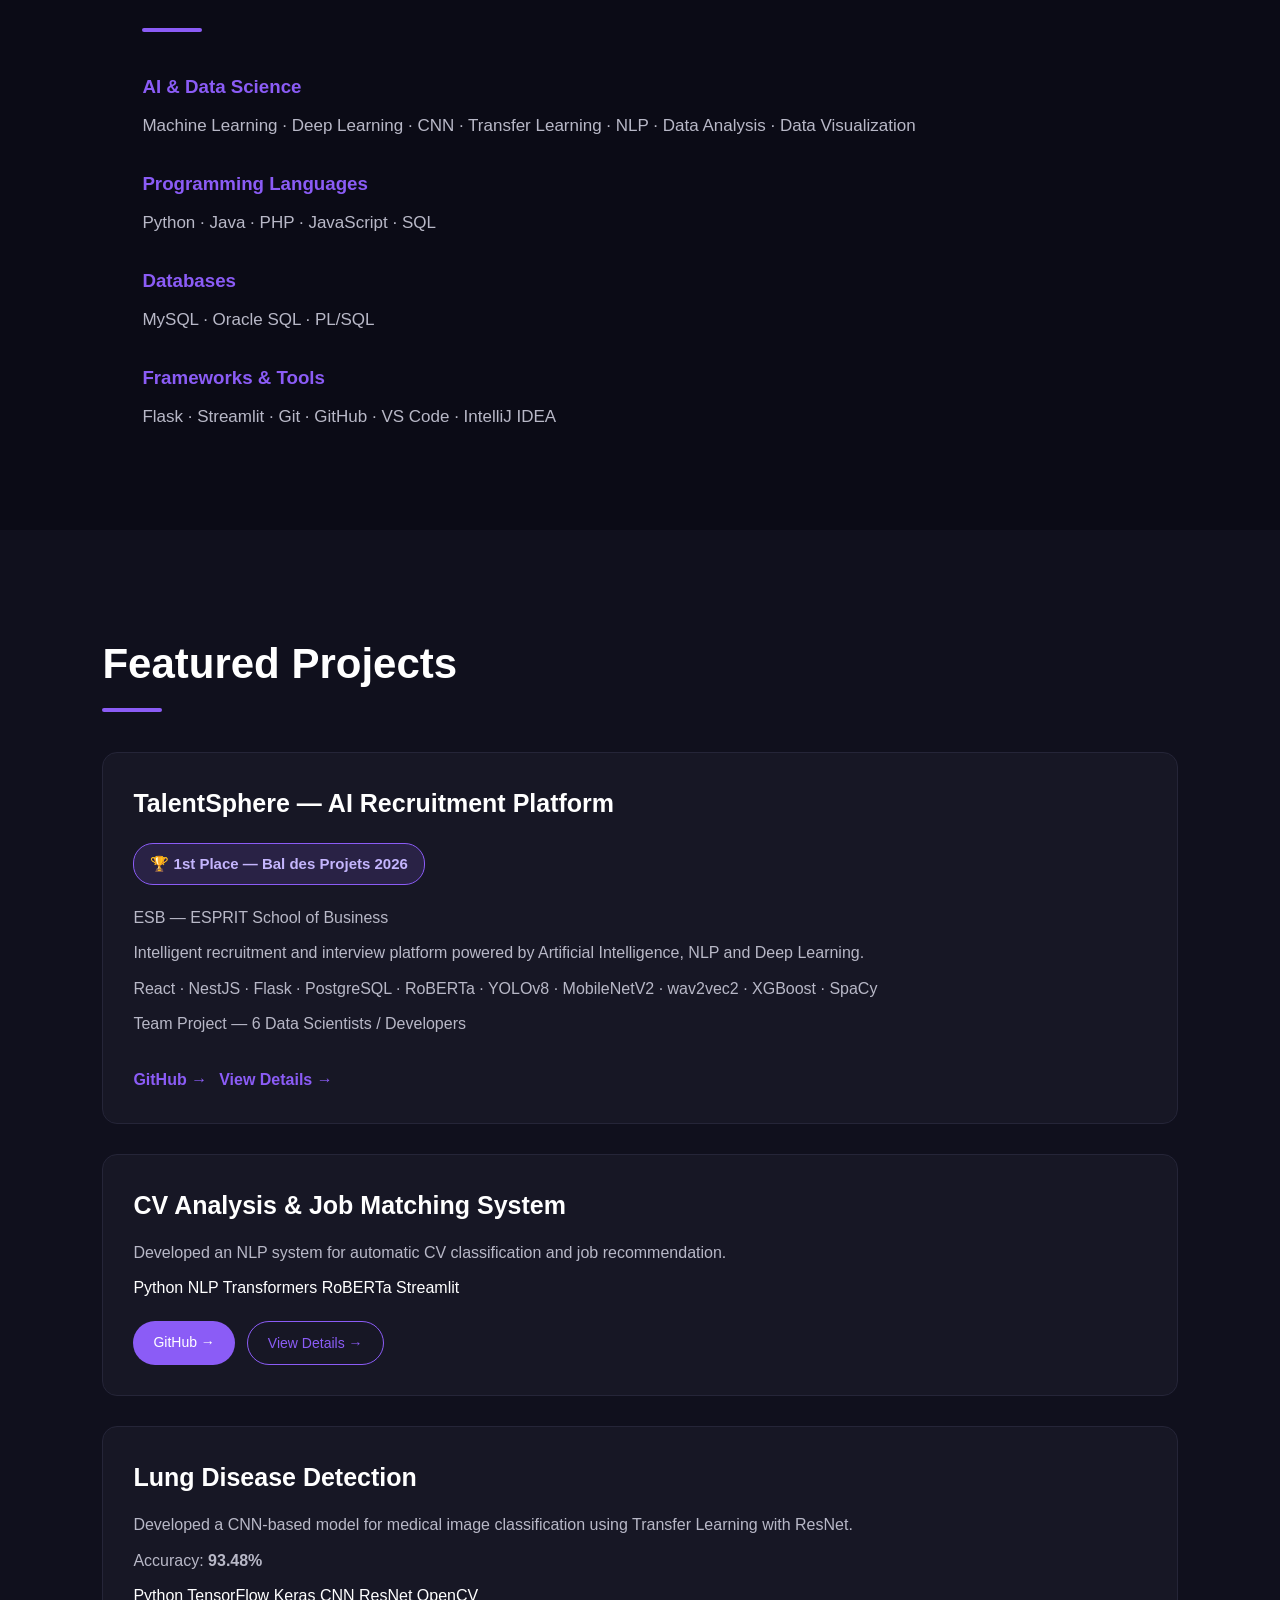
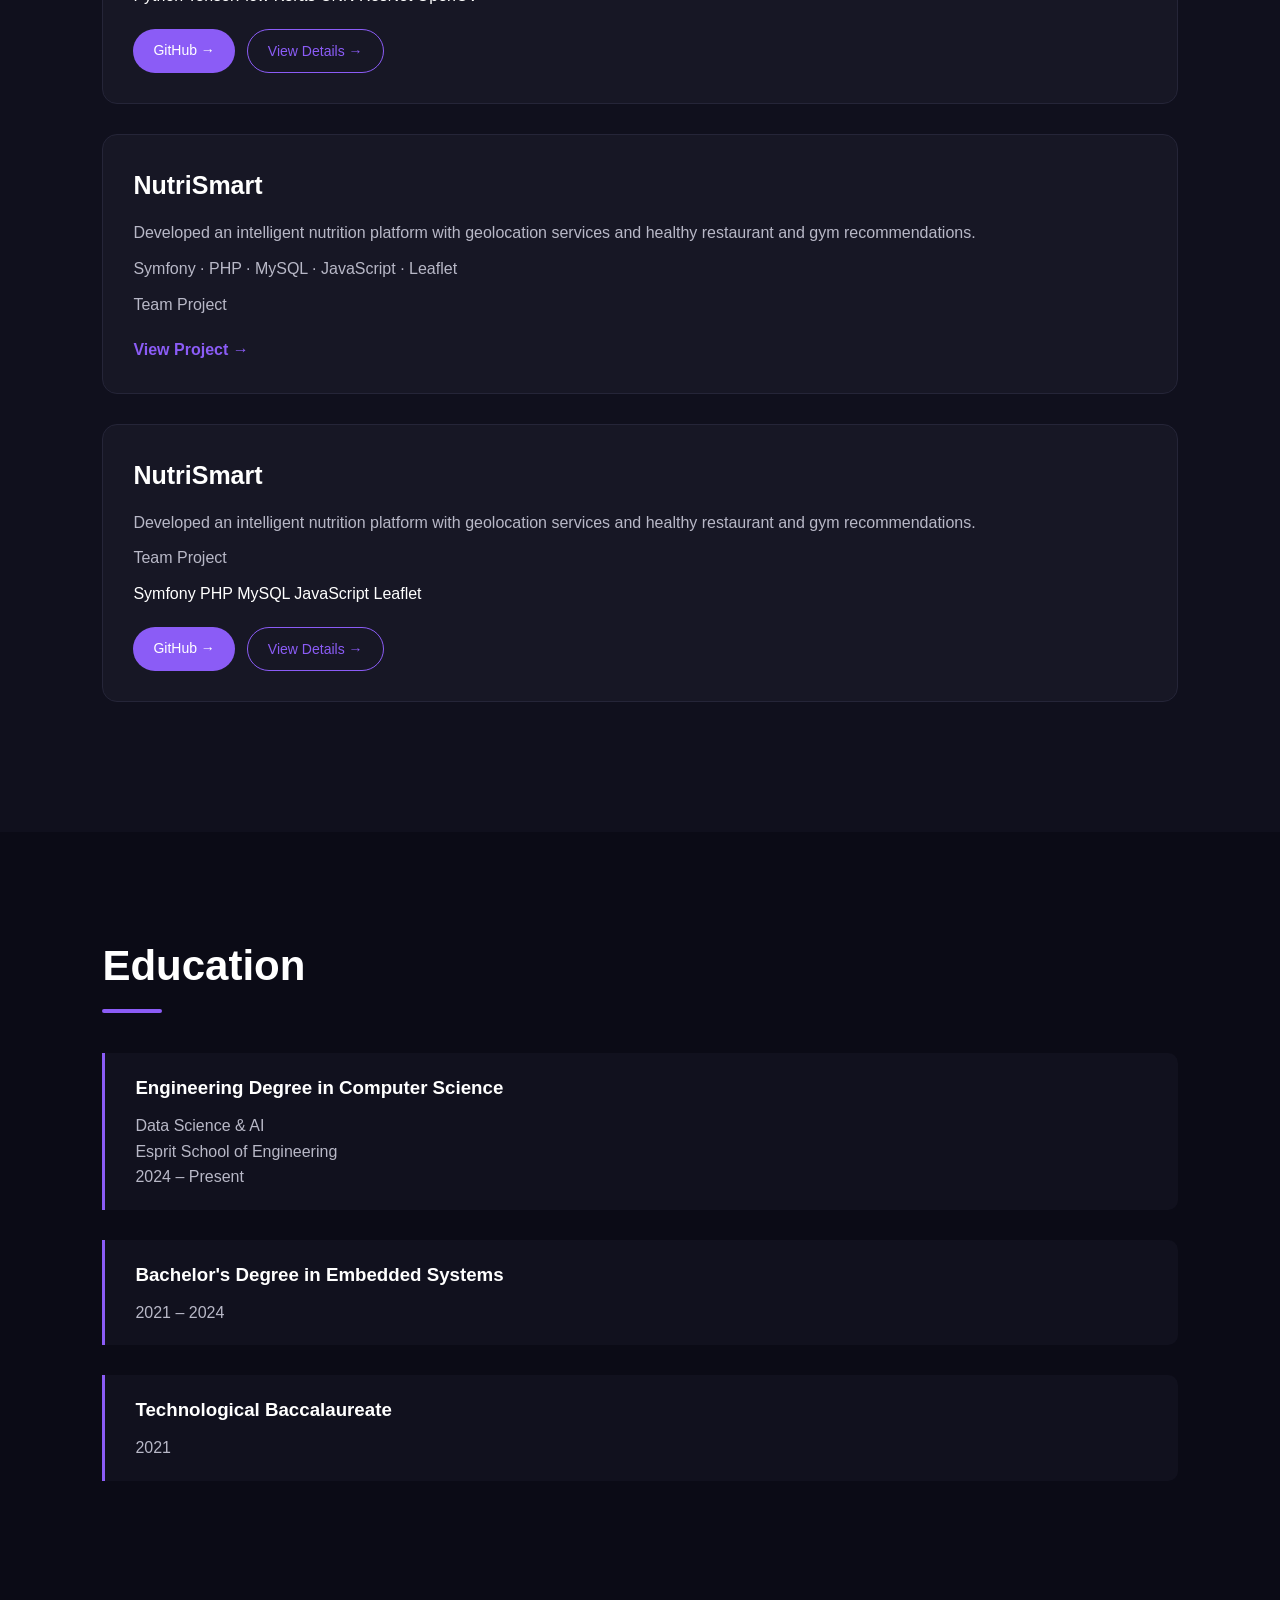
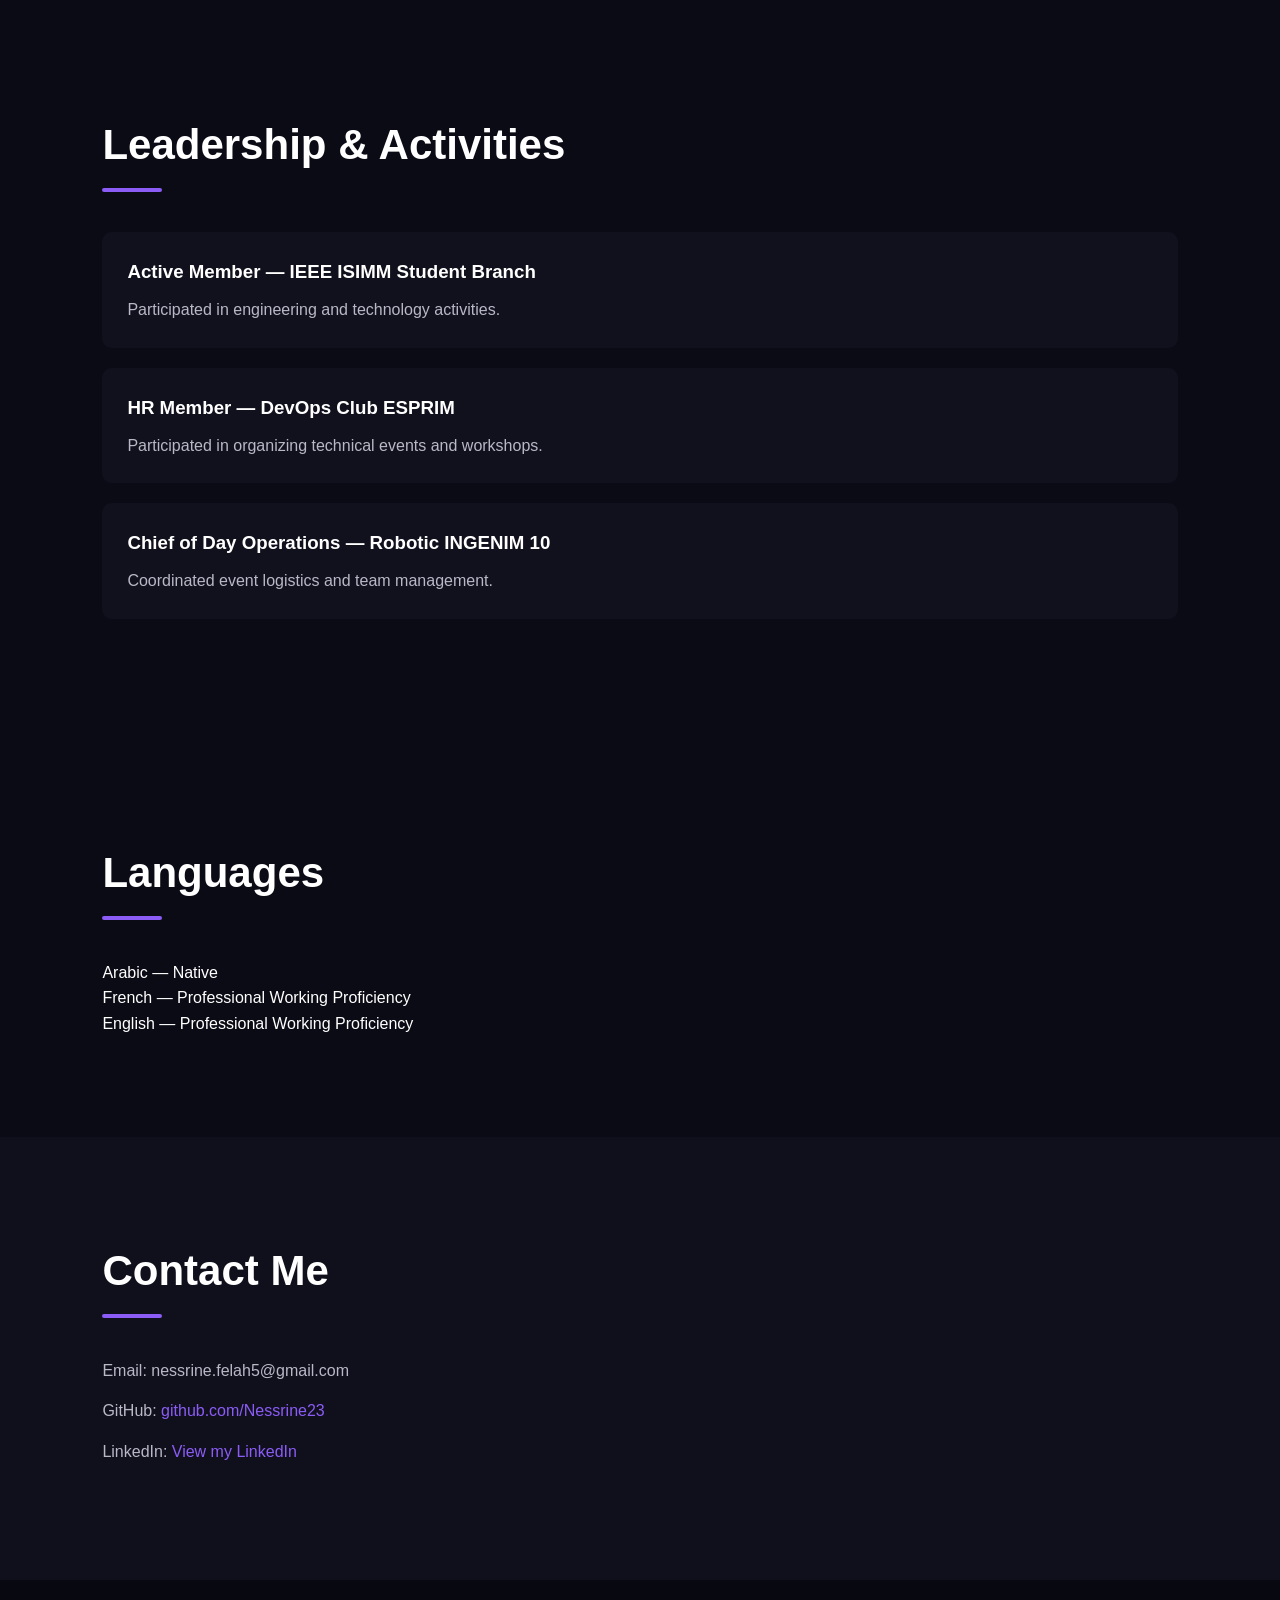
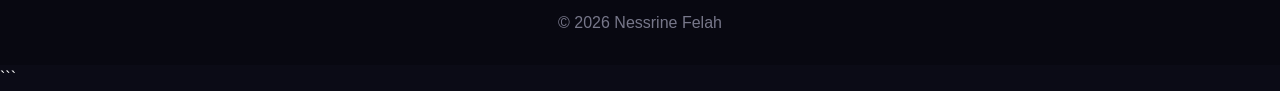
==== commit 06fdfd4c: "Update index.html" ====
--- a/index.html
+++ b/index.html
@@ -169,33 +169,49 @@
 
         <h2>Featured Projects</h2>
 
-        <article>
+       <!-- =========================
+     TALENTSPHERE
+========================= -->
+
+<article>
 
     <h3>
         TalentSphere — AI Recruitment Platform
     </h3>
-            
+
+    <!-- AWARD -->
     <div class="project-award">
-        🏆 1st Place — Bal des Projets 2026, ESB
-    </div>
-
+        🏆 1st Place — Bal des Projets 2026
+    </div>
+
+    <p class="award-place">
+        ESB — ESPRIT School of Business
+    </p>
+
+    <!-- DESCRIPTION -->
     <p>
         Intelligent recruitment and interview platform
-        powered by Artificial Intelligence and NLP.
-    </p>
-
+        powered by Artificial Intelligence, NLP and
+        Deep Learning.
+    </p>
+
+    <!-- TECHNOLOGIES -->
     <p>
         React · NestJS · Flask · PostgreSQL ·
-        RoBERTa · YOLOv8 · MobileNetV2 · wav2vec2 · XGBoost
-    </p>
-
+        RoBERTa · YOLOv8 · MobileNetV2 ·
+        wav2vec2 · XGBoost · SpaCy
+    </p>
+
+    <!-- TEAM -->
     <p>
         Team Project — 6 Data Scientists / Developers
     </p>
 
+    <!-- BUTTONS -->
     <div class="project-buttons">
 
-        <a href="TON_LIEN_GITHUB"
+        <!-- GITHUB -->
+        <a href="https://github.com/rawn2001/recrutement-platform"
            target="_blank"
            rel="noopener noreferrer"
            class="project-link">
@@ -204,6 +220,7 @@
 
         </a>
 
+        <!-- DETAILS -->
         <a href="talentsphere.html"
            class="project-link">
 
--- a/style.css
+++ b/style.css
@@ -753,4 +753,23 @@
     background: #8b5cf6;
 
     color: white;
-}
+} /* =========================
+   PROJECT AWARD
+========================= */
+
+.project-award {
+    display: inline-block;
+
+    margin: 5px 0 20px 0;
+    padding: 8px 16px;
+
+    border-radius: 20px;
+
+    background: rgba(139, 92, 246, 0.15);
+    border: 1px solid #8b5cf6;
+
+    color: #c4b5fd;
+
+    font-size: 15px;
+    font-weight: bold;
+}
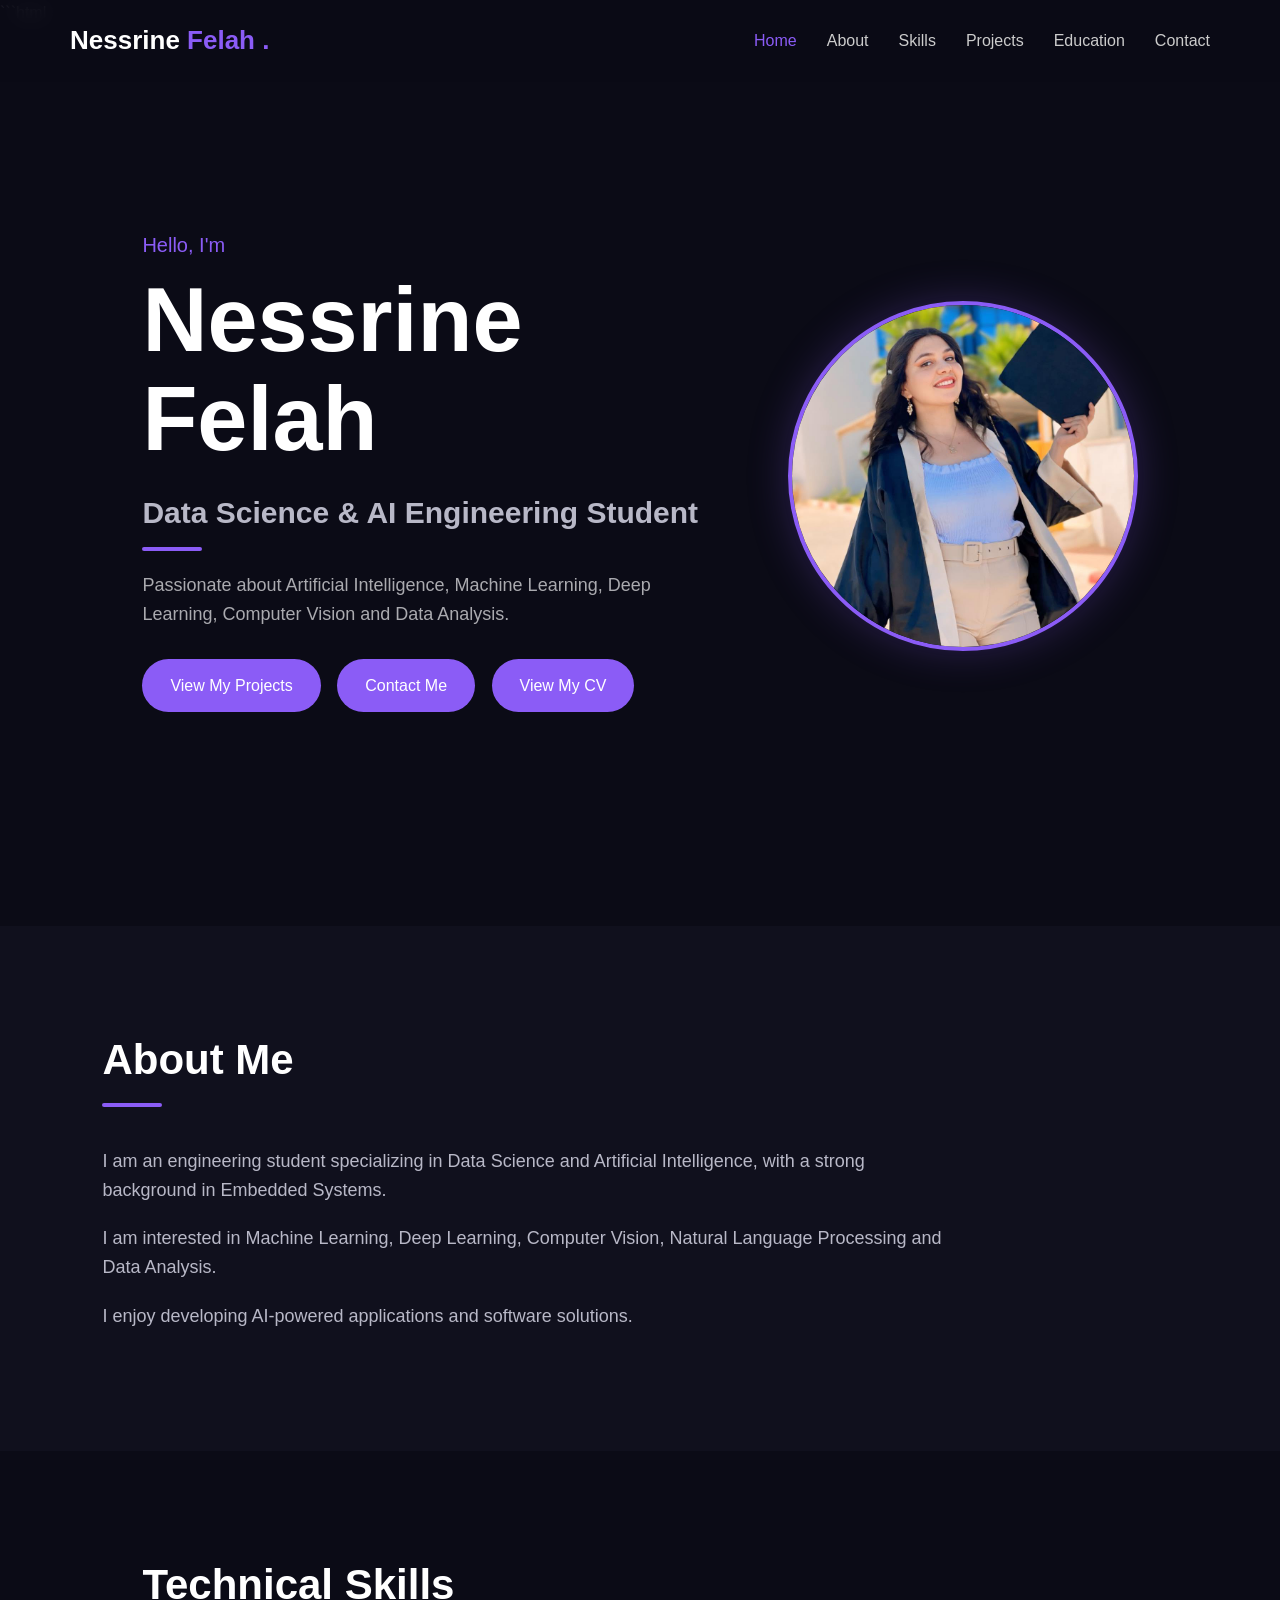
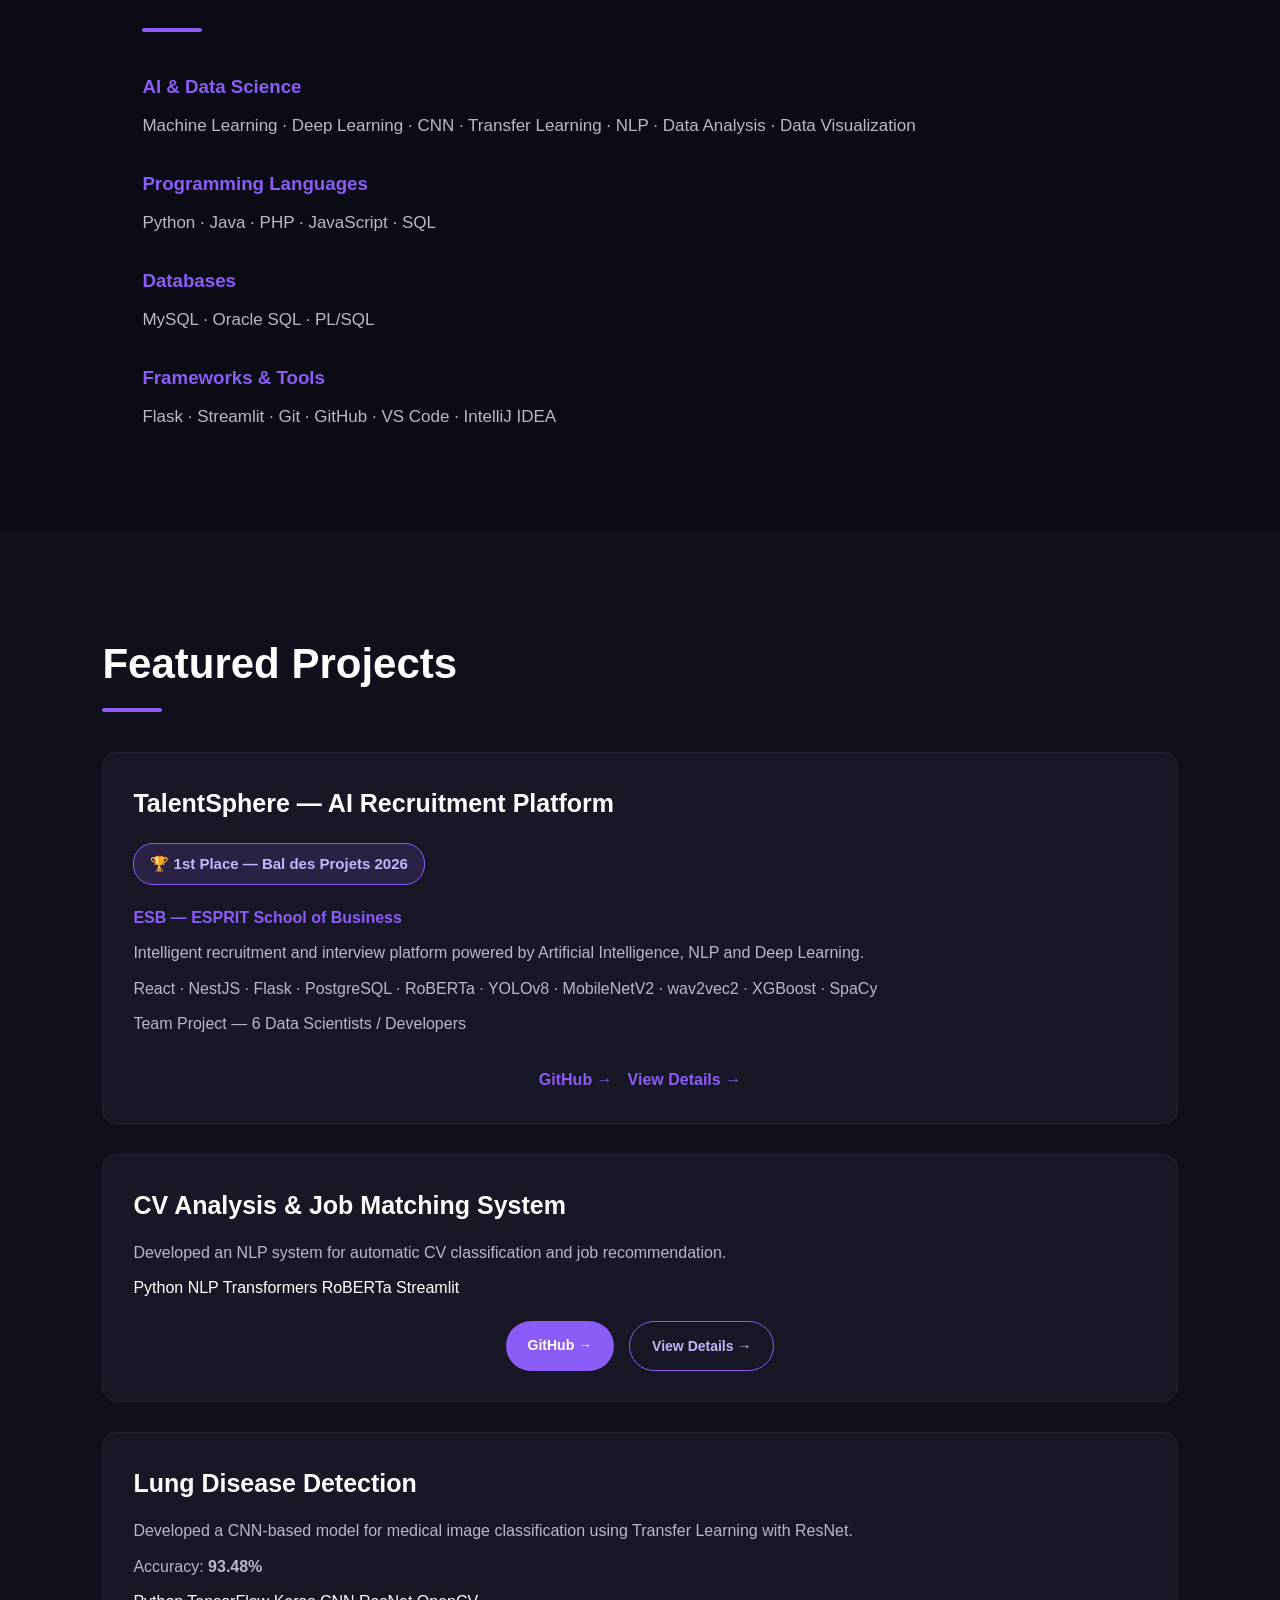
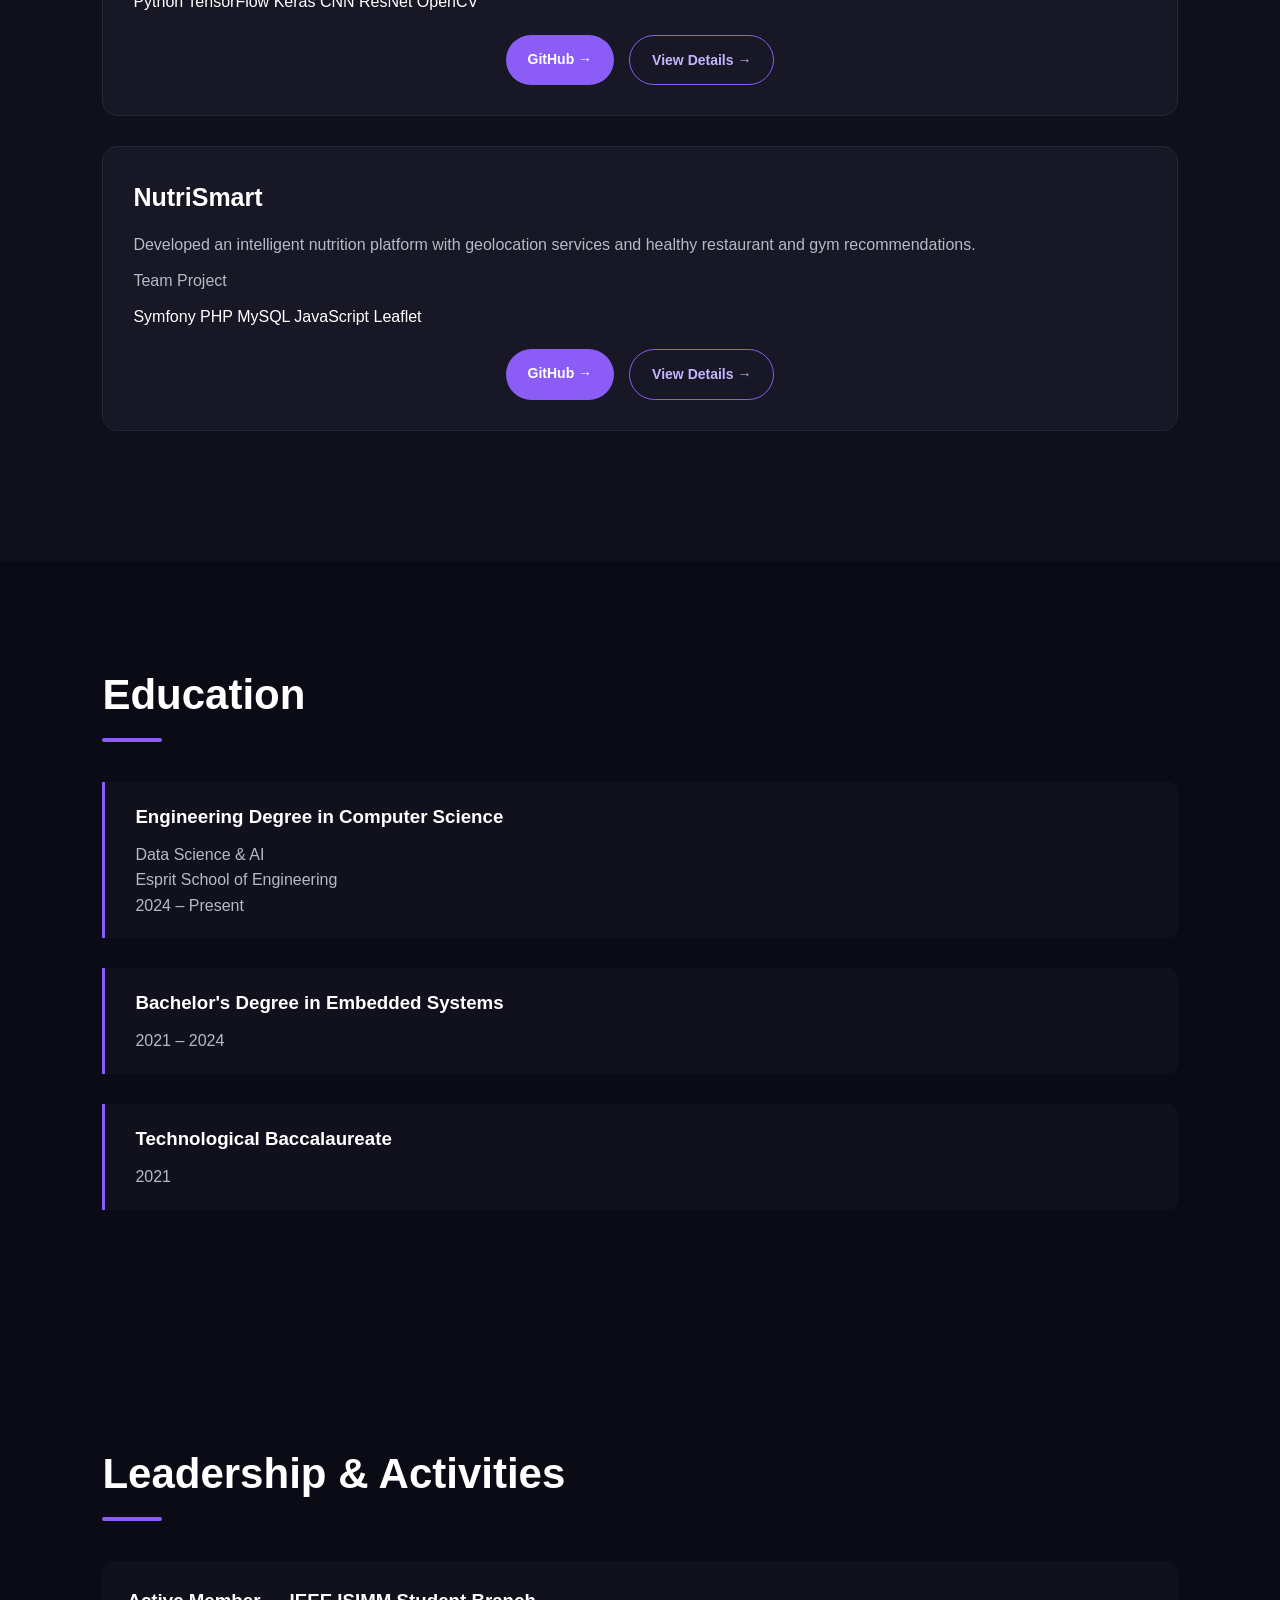
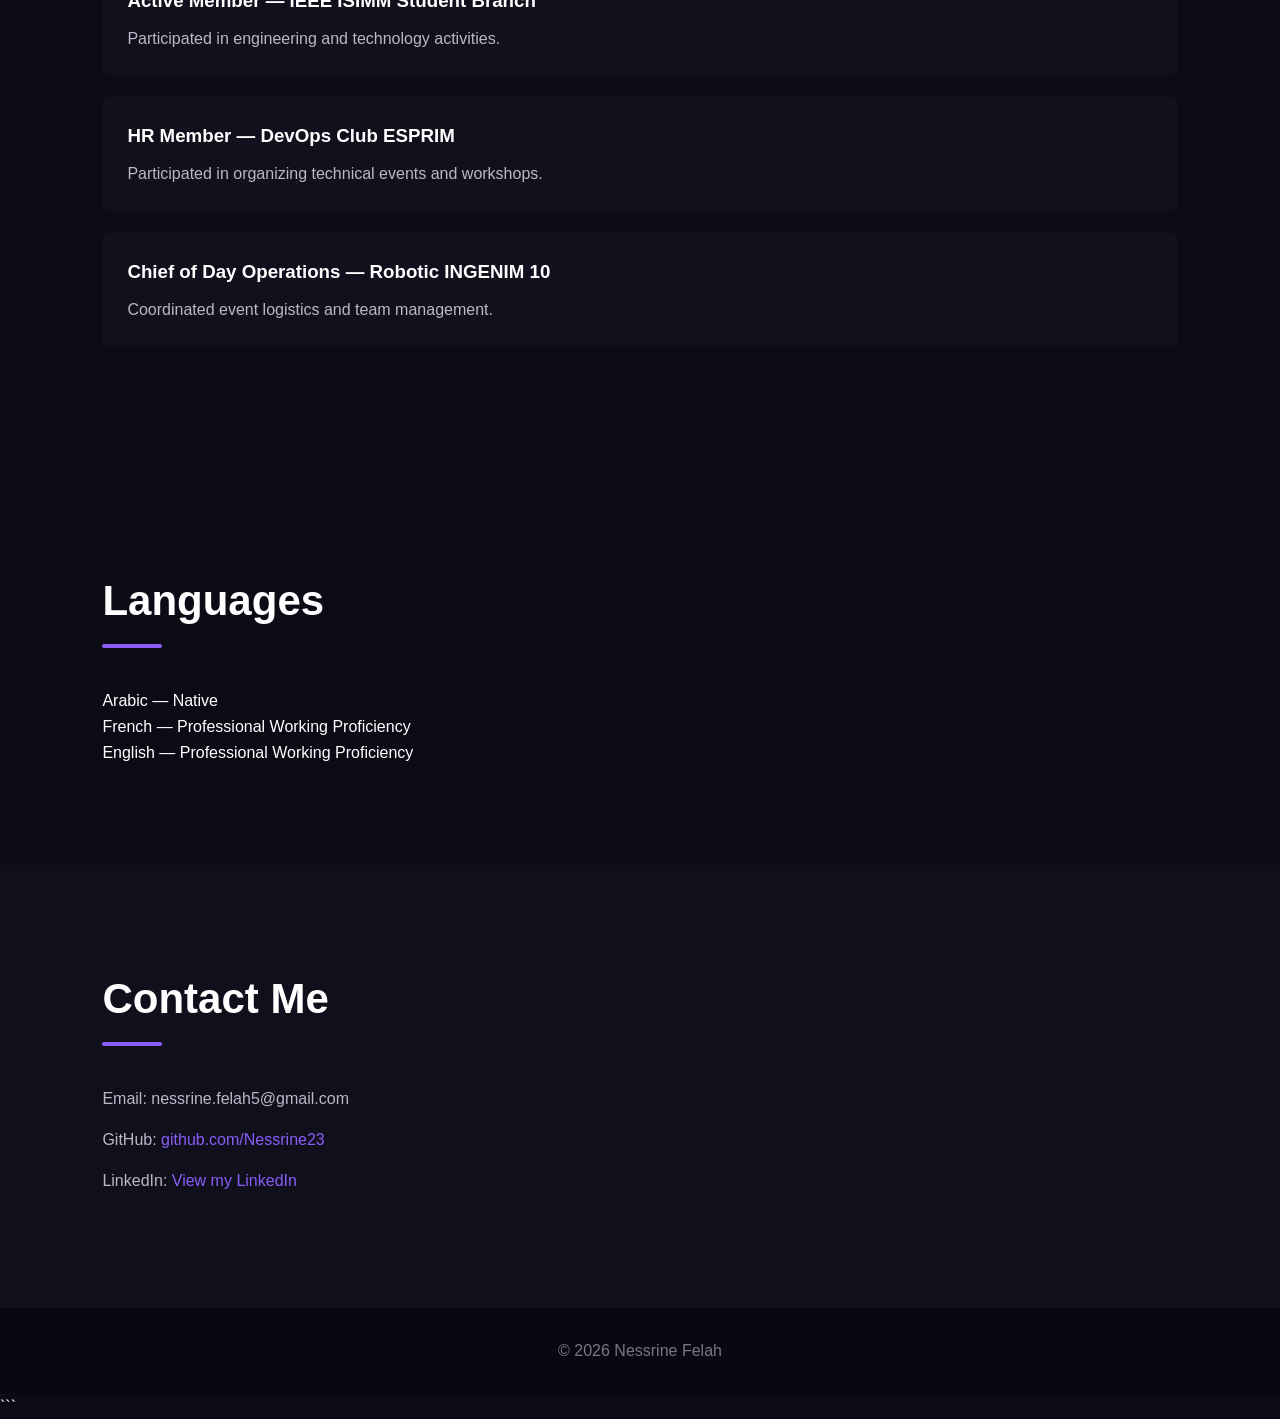
==== commit 115e5ca2: "Clean up NutriSmart article in index.html Removed project link and redundant content from NutriSmart" ====
--- a/index.html
+++ b/index.html
@@ -325,33 +325,7 @@
 
 </article>
 
-        <article>
-
-    <h3>
-        NutriSmart
-    </h3>
-
-    <p>
-        Developed an intelligent nutrition platform
-        with geolocation services and healthy
-        restaurant and gym recommendations.
-    </p>
-
-    <p>
-        Symfony · PHP · MySQL · JavaScript · Leaflet
-    </p>
-     <p>
-        Team Project
-    </p>
-
-    <a href="https://github.com/rawn2001/nutriweb"
-       target="_blank"
-       rel="noopener noreferrer"
-       class="project-link">
-        View Project →
-    </a>
-
-</article>
+ 
         <article>
 
     <h3>
--- a/style.css
+++ b/style.css
@@ -773,3 +773,539 @@
     font-size: 15px;
     font-weight: bold;
 }
+/* =========================
+   AWARD BUTTON
+========================= */
+
+.award-button {
+    display: inline-block;
+
+    margin-top: 25px;
+    margin-bottom: 10px;
+
+    padding: 14px 25px;
+
+    background: #8b5cf6;
+
+    color: #ffffff;
+
+    border-radius: 30px;
+
+    font-weight: bold;
+
+    transition: 0.3s ease;
+}
+
+.award-button:hover {
+    background: #7c3aed;
+
+    transform: translateY(-3px);
+}
+
+
+/* =========================
+   AWARD SUBTITLE
+========================= */
+
+.award-subtitle {
+    color: #b8b8c7;
+
+    font-size: 16px;
+
+    margin-bottom: 40px;
+}
+
+
+/* =========================
+   AWARD SECTION
+========================= */
+
+#award {
+    background: #10101d;
+
+    padding: 80px 8%;
+
+    border-radius: 20px;
+
+    margin-top: 30px;
+}
+
+#award h2 {
+    font-size: 40px;
+
+    margin-bottom: 25px;
+}
+
+#award > p {
+    max-width: 850px;
+
+    color: #b8b8c7;
+
+    font-size: 18px;
+
+    line-height: 1.8;
+
+    margin-bottom: 20px;
+}
+
+
+/* =========================
+   AWARD GALLERY
+========================= */
+
+.award-gallery {
+    display: grid;
+
+    grid-template-columns:
+        repeat(3, 1fr);
+
+    gap: 25px;
+
+    margin-top: 40px;
+}
+
+
+/* =========================
+   AWARD IMAGE
+========================= */
+
+.award-image {
+    background: #171725;
+
+    border: 1px solid #252538;
+
+    border-radius: 15px;
+
+    overflow: hidden;
+
+    transition: 0.3s ease;
+}
+
+.award-image:hover {
+    transform: translateY(-8px);
+
+    border-color: #8b5cf6;
+
+    box-shadow:
+        0 15px 40px
+        rgba(139, 92, 246, 0.15);
+}
+
+
+/* =========================
+   IMAGE
+========================= */
+
+.award-image img {
+    width: 100%;
+
+    height: 300px;
+
+    object-fit: cover;
+
+    display: block;
+}
+
+
+/* =========================
+   IMAGE CAPTION
+========================= */
+
+.award-image p {
+    text-align: center;
+
+    padding: 15px;
+
+    margin: 0;
+
+    color: #b8b8c7;
+
+    font-size: 15px;
+}
+
+
+/* =========================
+   AWARD RESPONSIVE
+========================= */
+
+@media (max-width: 768px) {
+
+    .award-gallery {
+        grid-template-columns: 1fr;
+    }
+
+    #award h2 {
+        font-size: 32px;
+    }
+
+    .award-image img {
+        height: 280px;
+    }
+
+}
+/* =========================
+   TALENTSPHERE PAGE
+========================= */
+
+.project-header {
+    max-width: 1100px;
+    margin: auto;
+    padding-top: 150px;
+}
+
+.project-category {
+    color: #8b5cf6;
+    font-weight: bold;
+    font-size: 18px;
+}
+
+.project-header h1 {
+    font-size: clamp(45px, 7vw, 75px);
+    margin: 15px 0;
+}
+
+.project-header h2 {
+    color: #b8b8c7;
+    font-size: 30px;
+}
+
+.project-intro {
+    max-width: 850px;
+    color: #b8b8c7;
+    font-size: 19px;
+    margin: 25px 0 30px;
+}
+
+
+/* =========================
+   PROJECT SECTIONS
+========================= */
+
+.project-section {
+    max-width: 1100px;
+    margin: auto;
+}
+
+.project-section p {
+    max-width: 900px;
+    color: #b8b8c7;
+    font-size: 18px;
+    margin-bottom: 20px;
+}
+
+.project-section h3 {
+    margin-top: 30px;
+    margin-bottom: 15px;
+}
+
+.project-section li {
+    color: #b8b8c7;
+    margin-bottom: 10px;
+}
+
+
+/* =========================
+   TECH GRID
+========================= */
+
+.tech-grid {
+    display: grid;
+    grid-template-columns: repeat(3, 1fr);
+    gap: 20px;
+}
+
+.tech-card {
+    background: #171725;
+    padding: 25px;
+    border-radius: 15px;
+    border: 1px solid #252538;
+    transition: 0.3s ease;
+}
+
+.tech-card:hover {
+    transform: translateY(-5px);
+    border-color: #8b5cf6;
+}
+
+.tech-card h3 {
+    color: #8b5cf6;
+    margin: 0 0 10px;
+}
+
+.tech-card p {
+    margin: 0;
+}
+
+
+/* =========================
+   RESULT
+========================= */
+
+.result-card {
+    display: flex;
+    align-items: center;
+    gap: 30px;
+
+    background: #171725;
+    padding: 30px;
+
+    border-radius: 15px;
+    border: 1px solid #252538;
+
+    max-width: 700px;
+    margin-bottom: 30px;
+}
+
+.result-number {
+    font-size: 50px;
+    font-weight: bold;
+    color: #8b5cf6;
+}
+
+.result-text h3 {
+    margin: 0 0 5px;
+}
+
+.result-text p {
+    margin: 0;
+}
+
+
+/* =========================
+   SKILLS
+========================= */
+
+.skills-list {
+    display: flex;
+    flex-wrap: wrap;
+    gap: 12px;
+}
+
+.skills-list span {
+    padding: 10px 18px;
+
+    border-radius: 25px;
+
+    background: rgba(139, 92, 246, 0.15);
+
+    border: 1px solid #8b5cf6;
+
+    color: #c4b5fd;
+}
+
+
+/* =========================
+   AWARD
+========================= */
+
+.award-section {
+    background: #10101d;
+    border-radius: 20px;
+}
+
+.award-place {
+    color: #8b5cf6 !important;
+    font-weight: bold;
+}
+
+.award-highlight {
+    display: inline-block;
+
+    margin: 15px 0 30px;
+
+    padding: 12px 20px;
+
+    border-radius: 25px;
+
+    background: rgba(139, 92, 246, 0.15);
+
+    border: 1px solid #8b5cf6;
+
+    color: #c4b5fd;
+
+    font-weight: bold;
+}
+
+
+/* =========================
+   RESOURCES
+========================= */
+
+.project-resources {
+    max-width: 1100px;
+    margin: 50px auto;
+
+    padding: 40px;
+
+    background: #11111e;
+
+    border-radius: 20px;
+
+    border: 1px solid #252538;
+}
+
+.project-resources > p {
+    color: #b8b8c7;
+    margin-bottom: 25px;
+}
+
+.resource-buttons {
+    display: flex;
+    flex-wrap: wrap;
+    gap: 15px;
+}
+
+.resource-button {
+    display: inline-block;
+
+    padding: 13px 22px;
+
+    border-radius: 30px;
+
+    background: #8b5cf6;
+
+    color: white;
+
+    font-weight: bold;
+
+    transition: 0.3s ease;
+}
+
+.resource-button:hover {
+    background: #7c3aed;
+    transform: translateY(-3px);
+}
+
+.resource-button.secondary {
+    background: transparent;
+    border: 1px solid #8b5cf6;
+    color: #c4b5fd;
+}
+
+.resource-button.secondary:hover {
+    background: #8b5cf6;
+    color: white;
+}
+
+
+/* =========================
+   VIDEO
+========================= */
+
+.award-video {
+    margin-top: 20px;
+}
+
+.video-container {
+    width: 100%;
+    max-width: 900px;
+
+    margin: 30px auto 0;
+
+    border-radius: 15px;
+
+    overflow: hidden;
+
+    border: 1px solid #252538;
+
+    box-shadow:
+        0 15px 40px rgba(139, 92, 246, 0.15);
+}
+
+.video-container video {
+    width: 100%;
+    display: block;
+}
+
+
+/* =========================
+   PROJECT END
+========================= */
+
+.project-end {
+    text-align: center;
+    max-width: 900px;
+    margin: auto;
+}
+
+.project-end p {
+    color: #b8b8c7;
+    margin-bottom: 25px;
+}
+
+.project-buttons {
+    display: flex;
+    flex-wrap: wrap;
+    justify-content: center;
+    gap: 15px;
+}
+
+.project-button {
+    display: inline-block;
+
+    padding: 13px 22px;
+
+    border-radius: 30px;
+
+    background: #8b5cf6;
+
+    color: white;
+
+    font-weight: bold;
+
+    transition: 0.3s ease;
+}
+
+.project-button:hover {
+    background: #7c3aed;
+    transform: translateY(-3px);
+}
+
+.project-button.secondary {
+    background: transparent;
+    border: 1px solid #8b5cf6;
+    color: #c4b5fd;
+}
+
+.project-button.secondary:hover {
+    background: #8b5cf6;
+    color: white;
+}
+
+
+/* =========================
+   MOBILE
+========================= */
+
+@media (max-width: 768px) {
+
+    .project-header {
+        padding-top: 130px;
+    }
+
+    .project-header h1 {
+        font-size: 45px;
+    }
+
+    .project-header h2 {
+        font-size: 23px;
+    }
+
+    .tech-grid {
+        grid-template-columns: 1fr;
+    }
+
+    .result-card {
+        flex-direction: column;
+        text-align: center;
+    }
+
+    .resource-buttons {
+        flex-direction: column;
+    }
+
+    .resource-button {
+        text-align: center;
+    }
+
+}
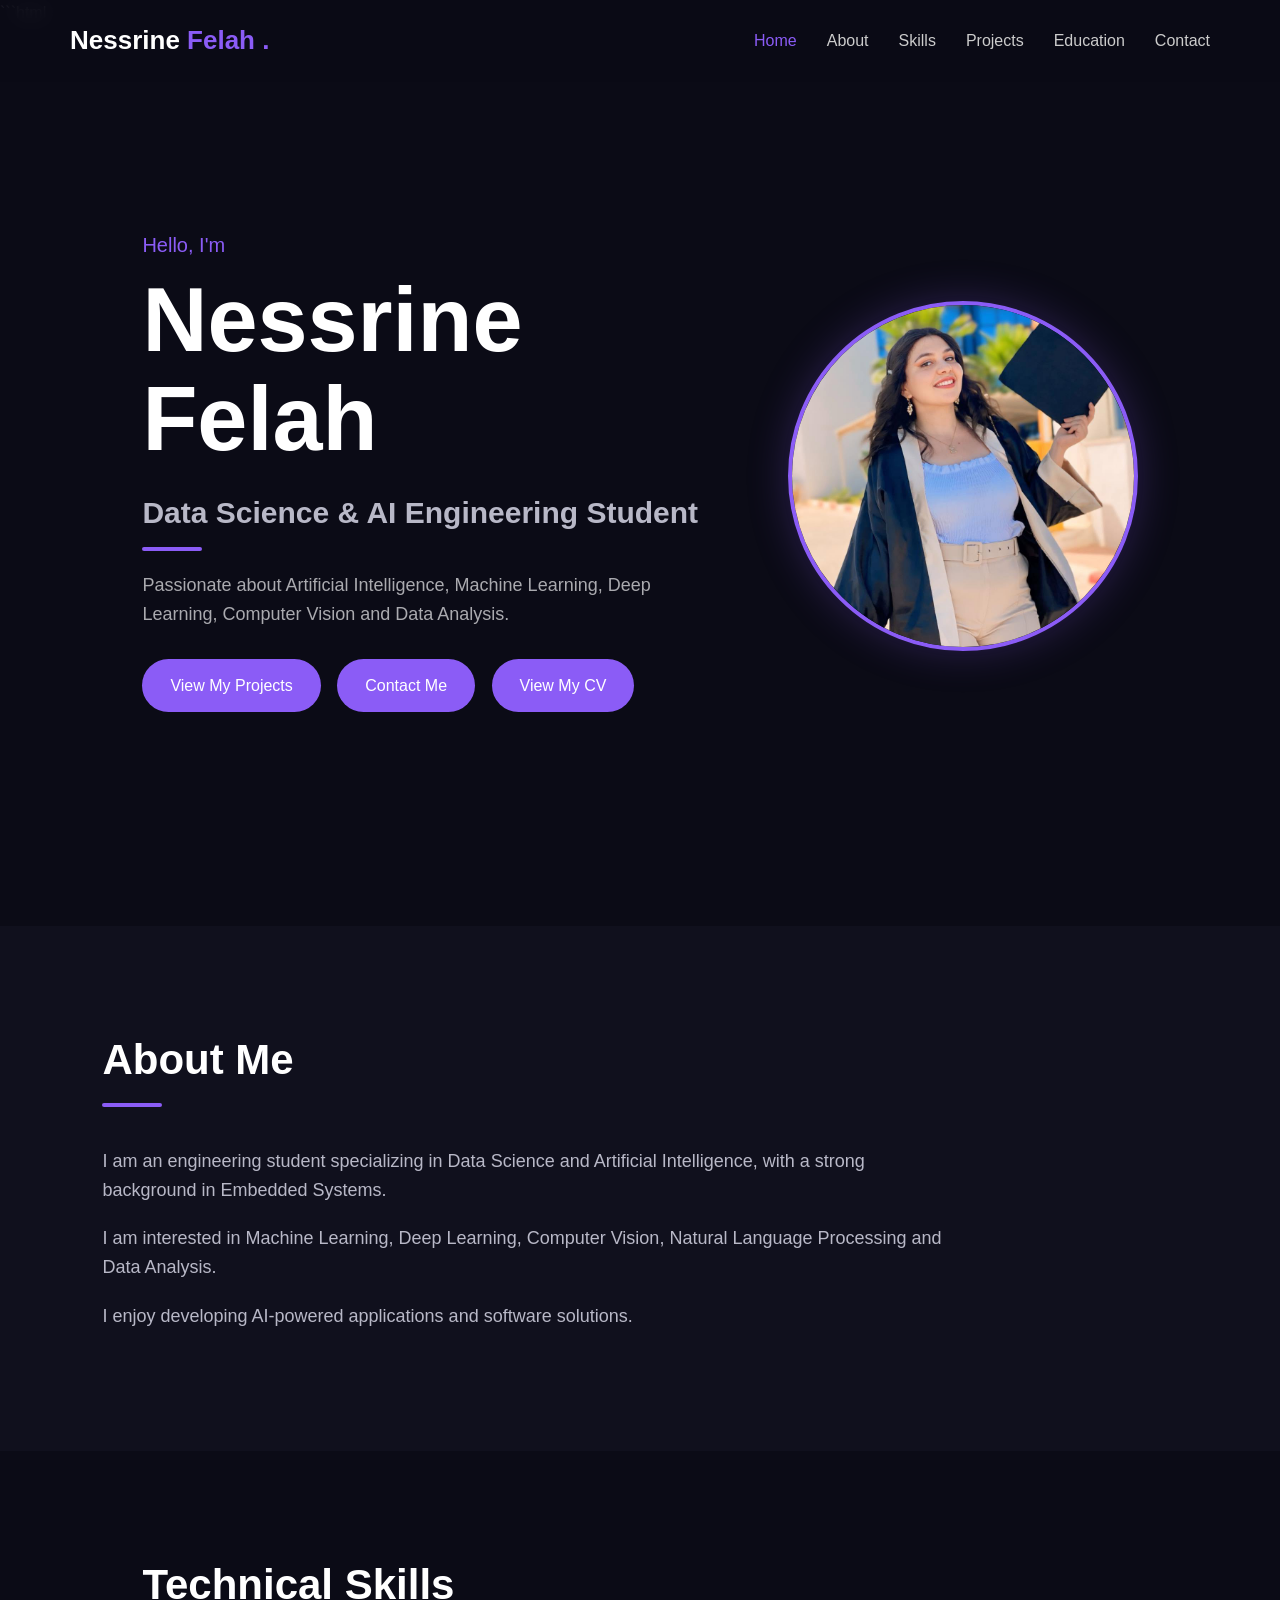
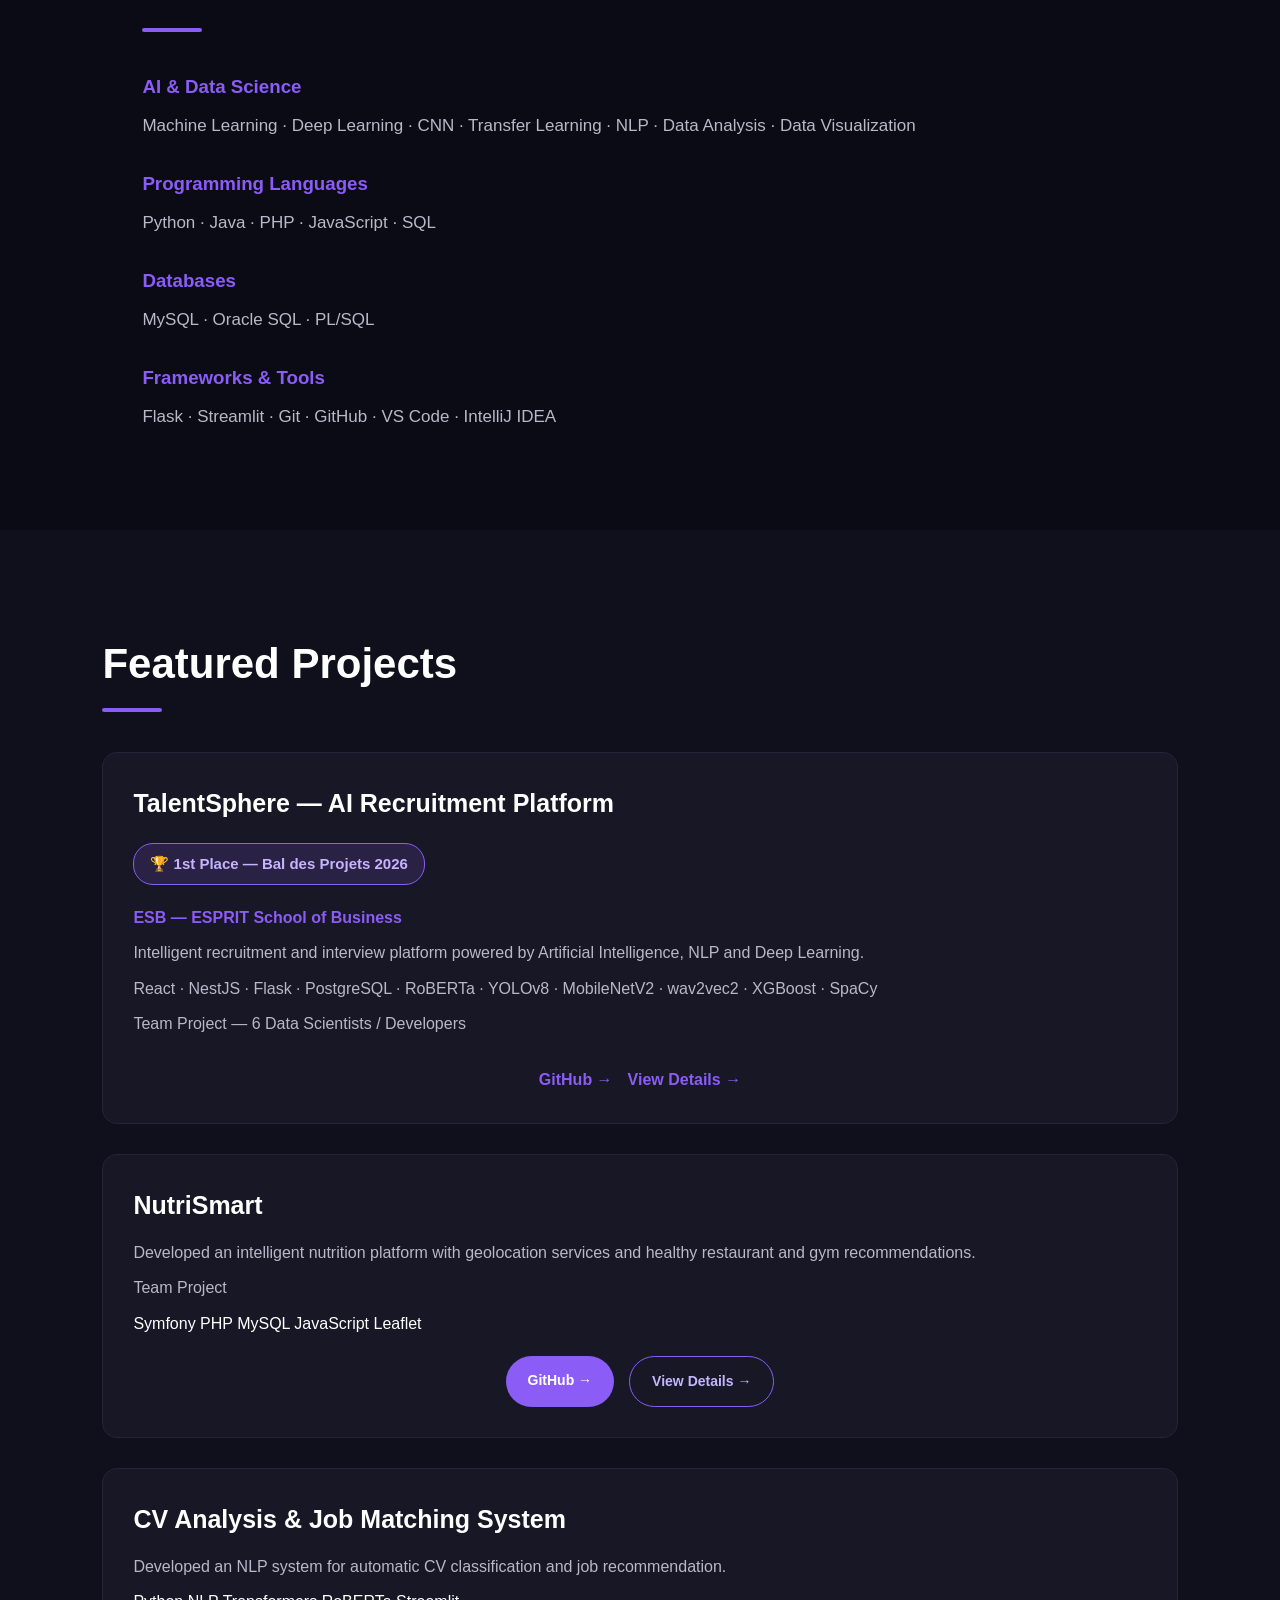
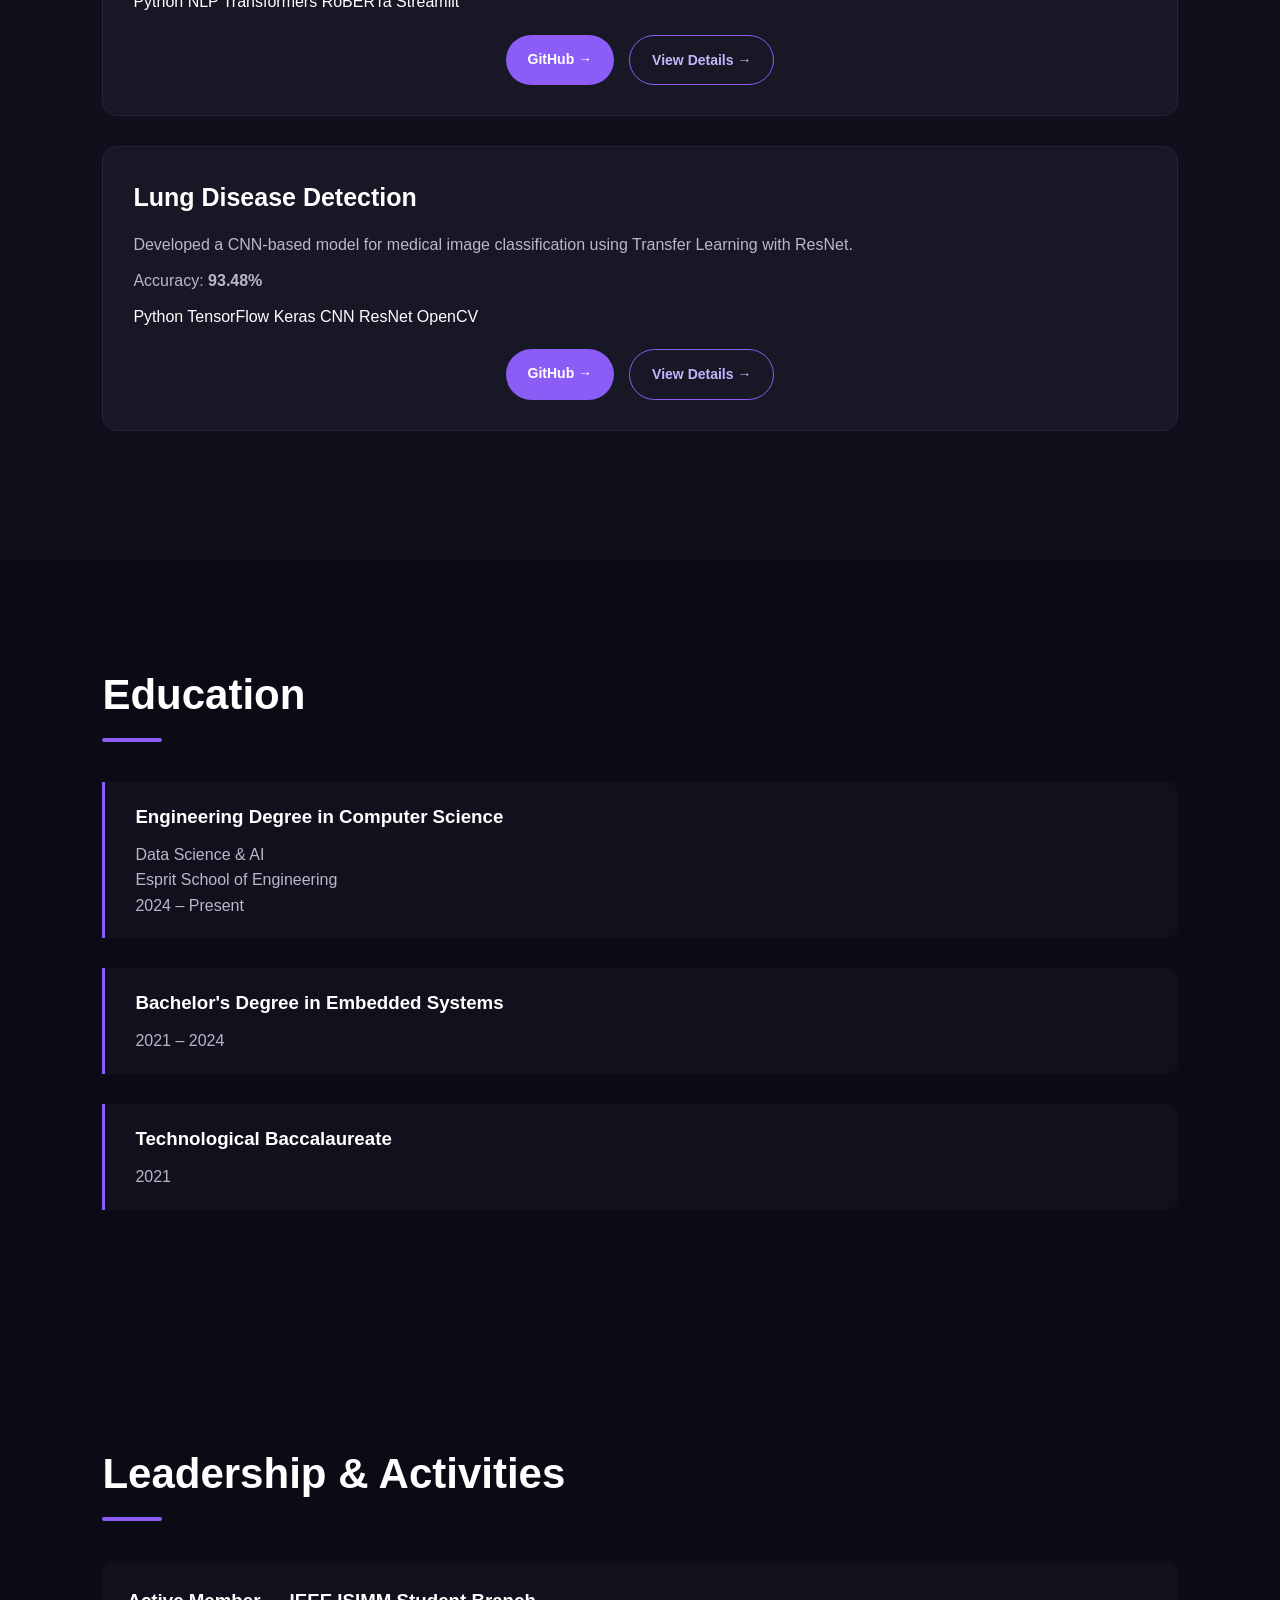
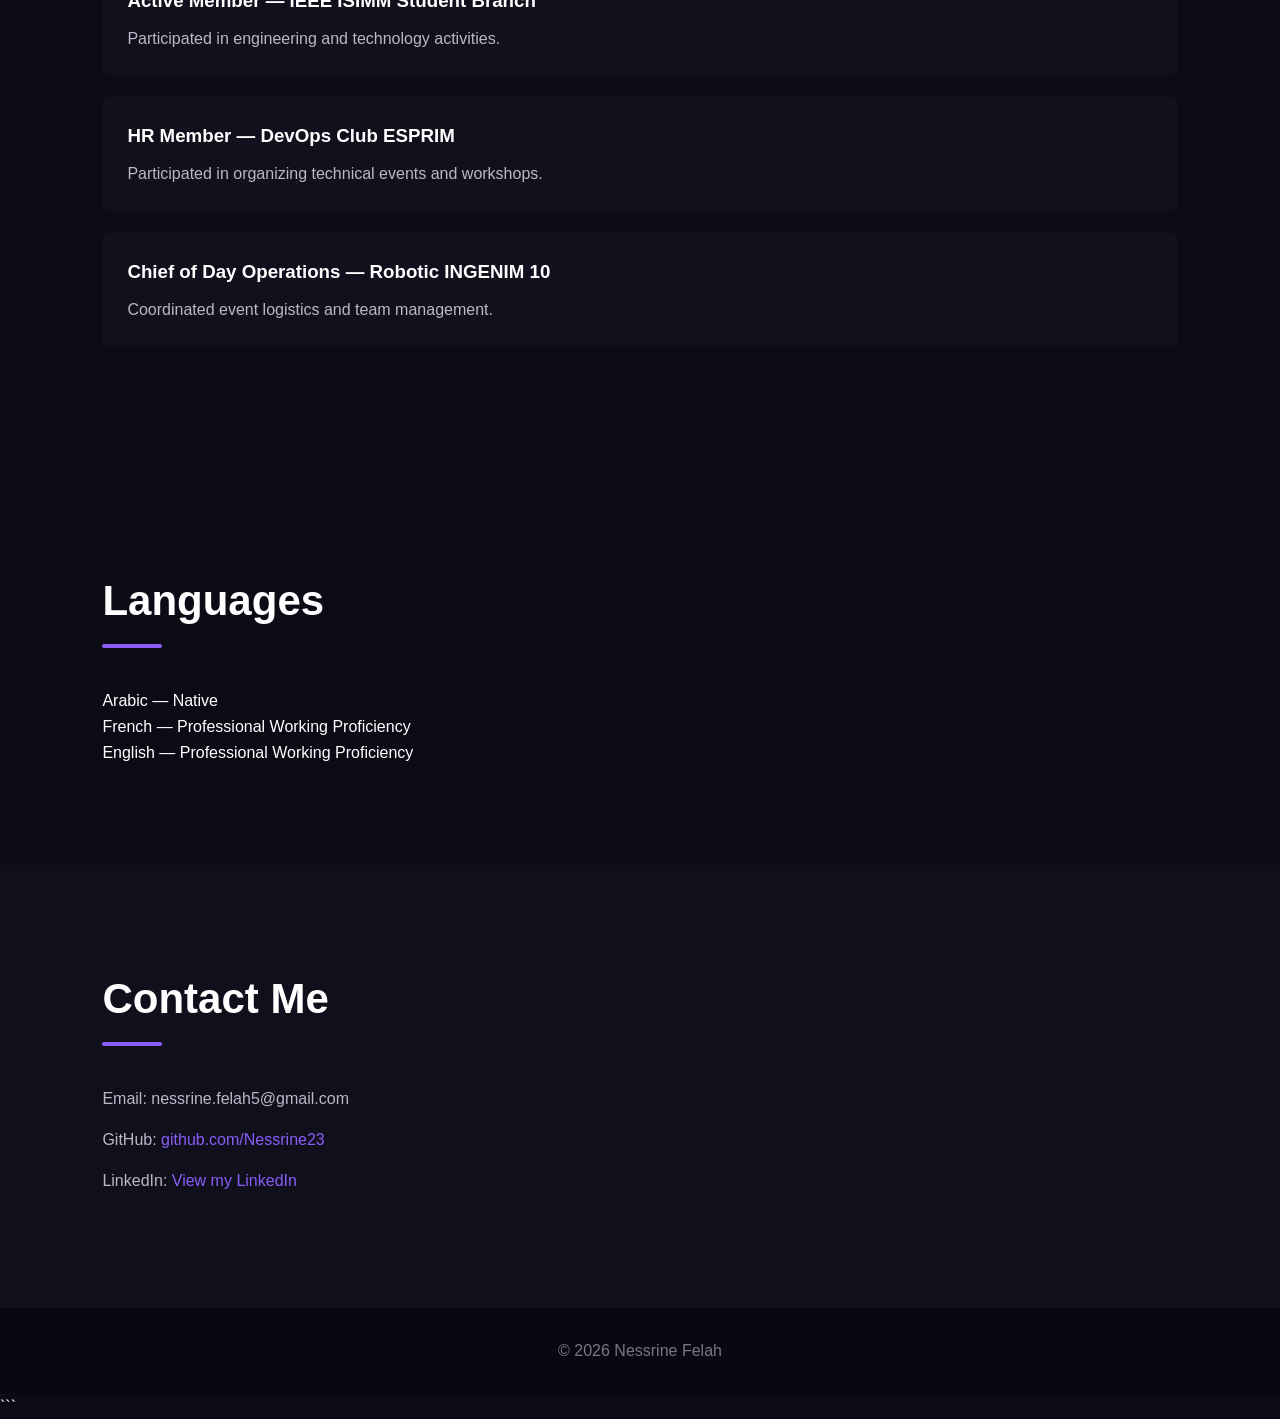
==== commit ddae39cf: "Update project details and tech stack in index.html" ====
--- a/index.html
+++ b/index.html
@@ -231,6 +231,55 @@
     </div>
 
 </article>
+
+ <article>
+
+    <h3>
+        NutriSmart
+    </h3>
+
+    <p>
+        Developed an intelligent nutrition platform
+        with geolocation services and healthy
+        restaurant and gym recommendations.
+    </p>
+
+    <p>
+        Team Project
+    </p>
+
+    <div class="tech-stack">
+
+        <span>Symfony</span>
+        <span>PHP</span>
+        <span>MySQL</span>
+        <span>JavaScript</span>
+        <span>Leaflet</span>
+
+    </div>
+
+    <div class="project-buttons">
+
+        <a href="https://github.com/rawn2001/nutriweb"
+           target="_blank"
+           rel="noopener noreferrer"
+           class="project-button">
+
+            GitHub →
+
+        </a>
+
+        <a href="project-nutri.html"
+           class="project-button secondary">
+
+            View Details →
+
+        </a>
+
+    </div>
+
+</article>
+       
 
 <article>
 
@@ -326,54 +375,7 @@
 </article>
 
  
-        <article>
-
-    <h3>
-        NutriSmart
-    </h3>
-
-    <p>
-        Developed an intelligent nutrition platform
-        with geolocation services and healthy
-        restaurant and gym recommendations.
-    </p>
-
-    <p>
-        Team Project
-    </p>
-
-    <div class="tech-stack">
-
-        <span>Symfony</span>
-        <span>PHP</span>
-        <span>MySQL</span>
-        <span>JavaScript</span>
-        <span>Leaflet</span>
-
-    </div>
-
-    <div class="project-buttons">
-
-        <a href="https://github.com/rawn2001/nutriweb"
-           target="_blank"
-           rel="noopener noreferrer"
-           class="project-button">
-
-            GitHub →
-
-        </a>
-
-        <a href="project-nutri.html"
-           class="project-button secondary">
-
-            View Details →
-
-        </a>
-
-    </div>
-
-</article>
-
+        
     </section>
 
 
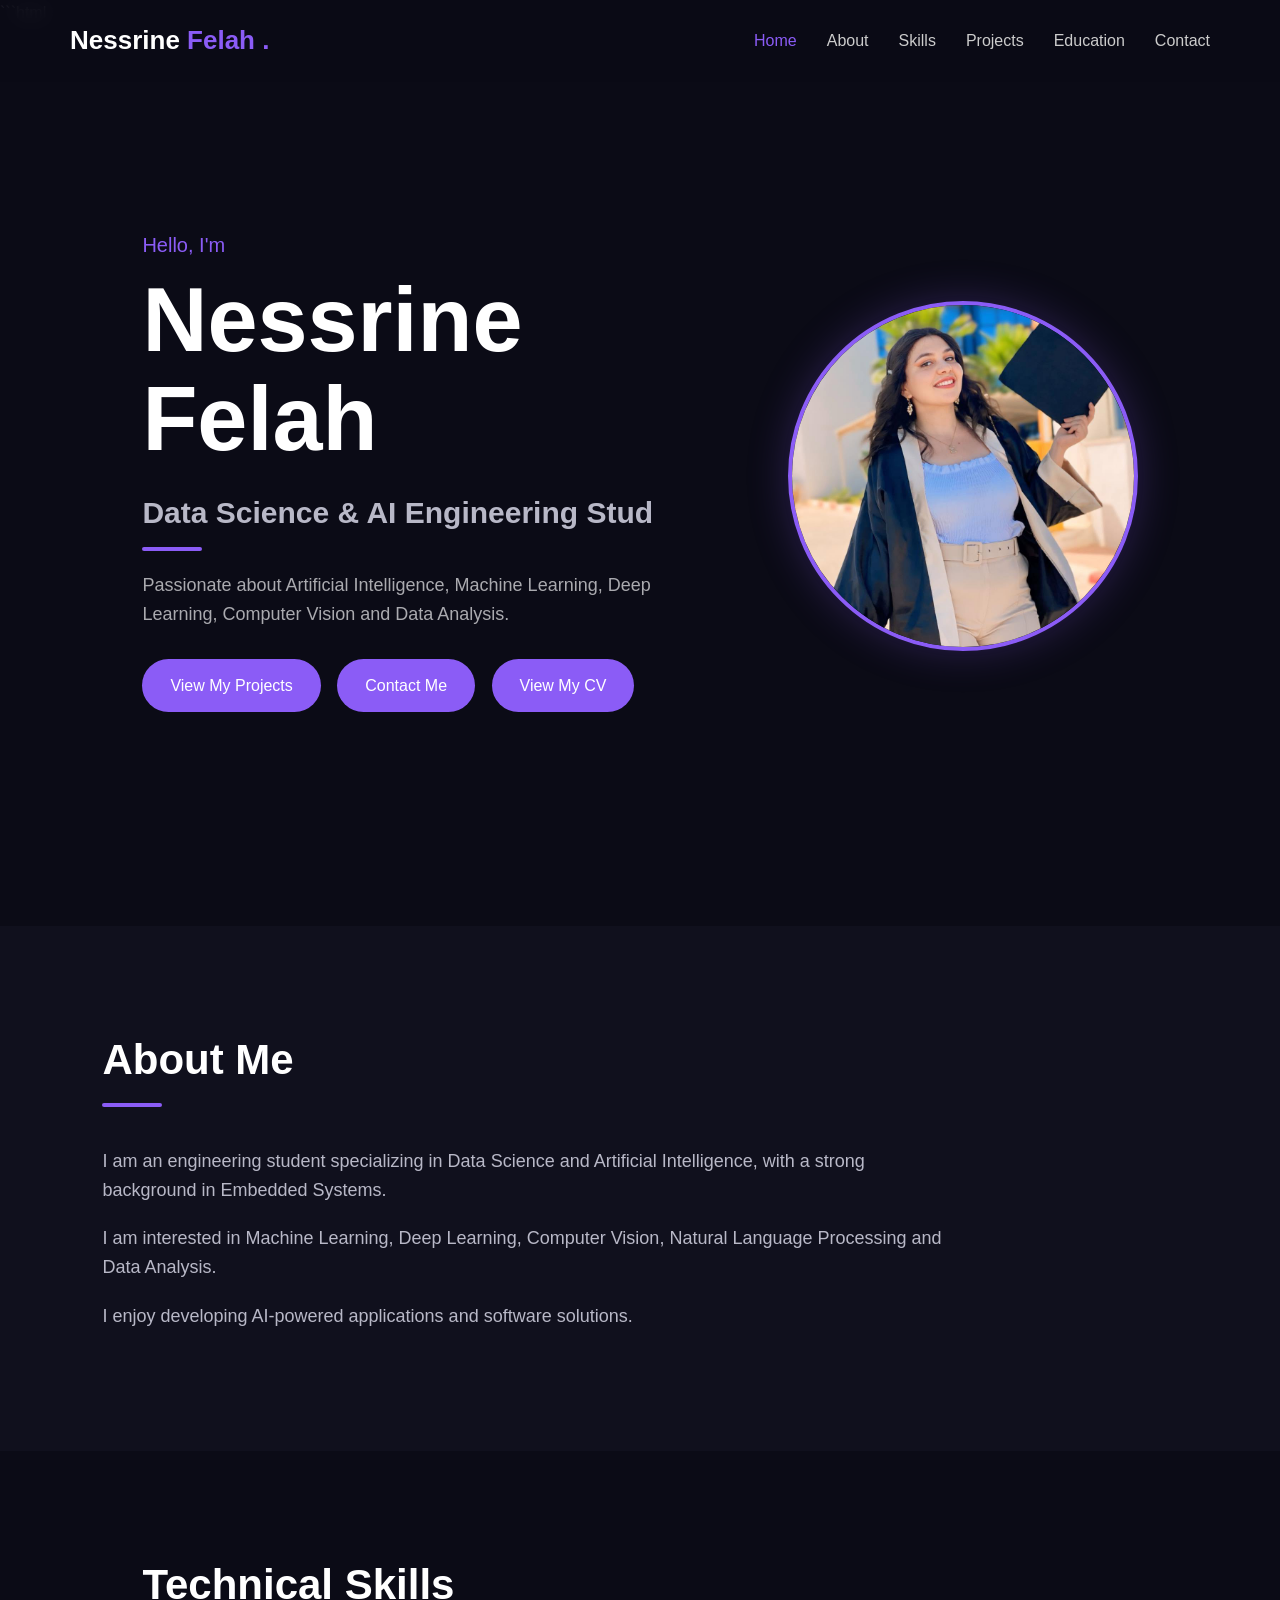
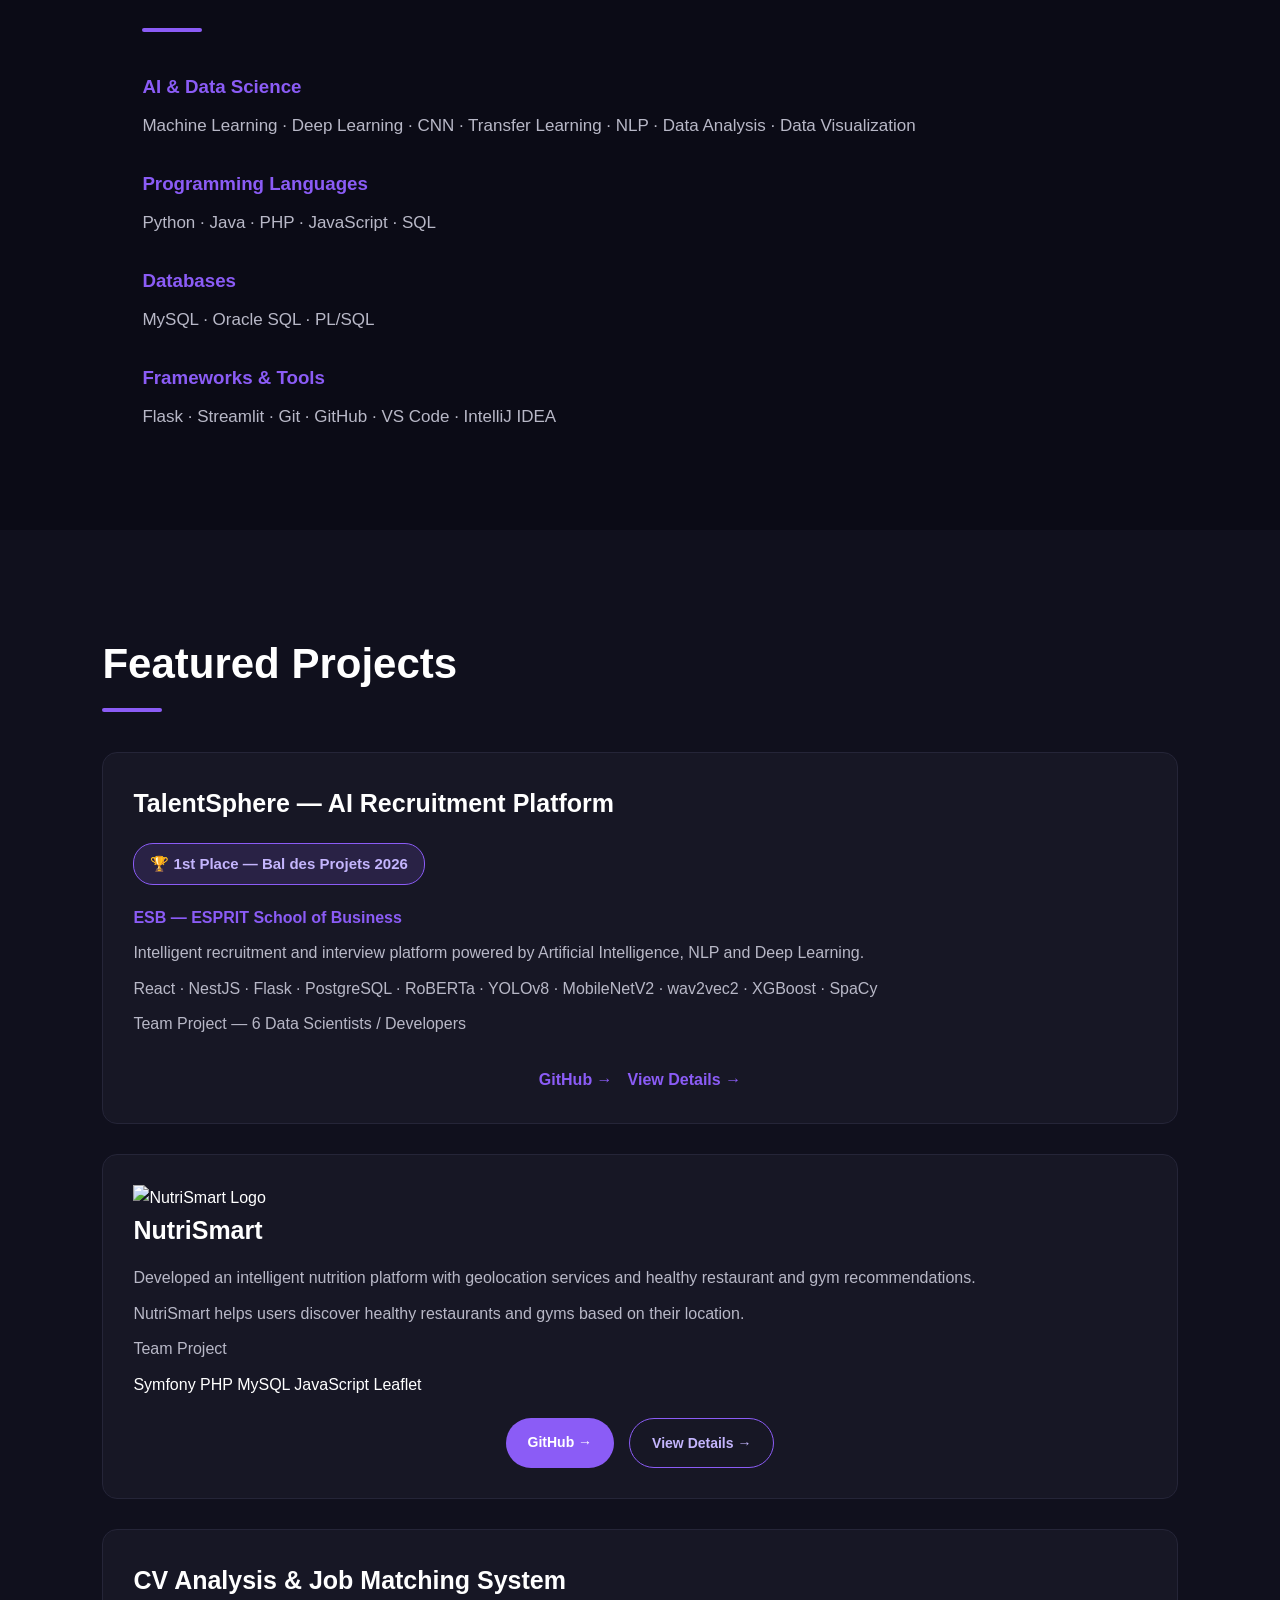
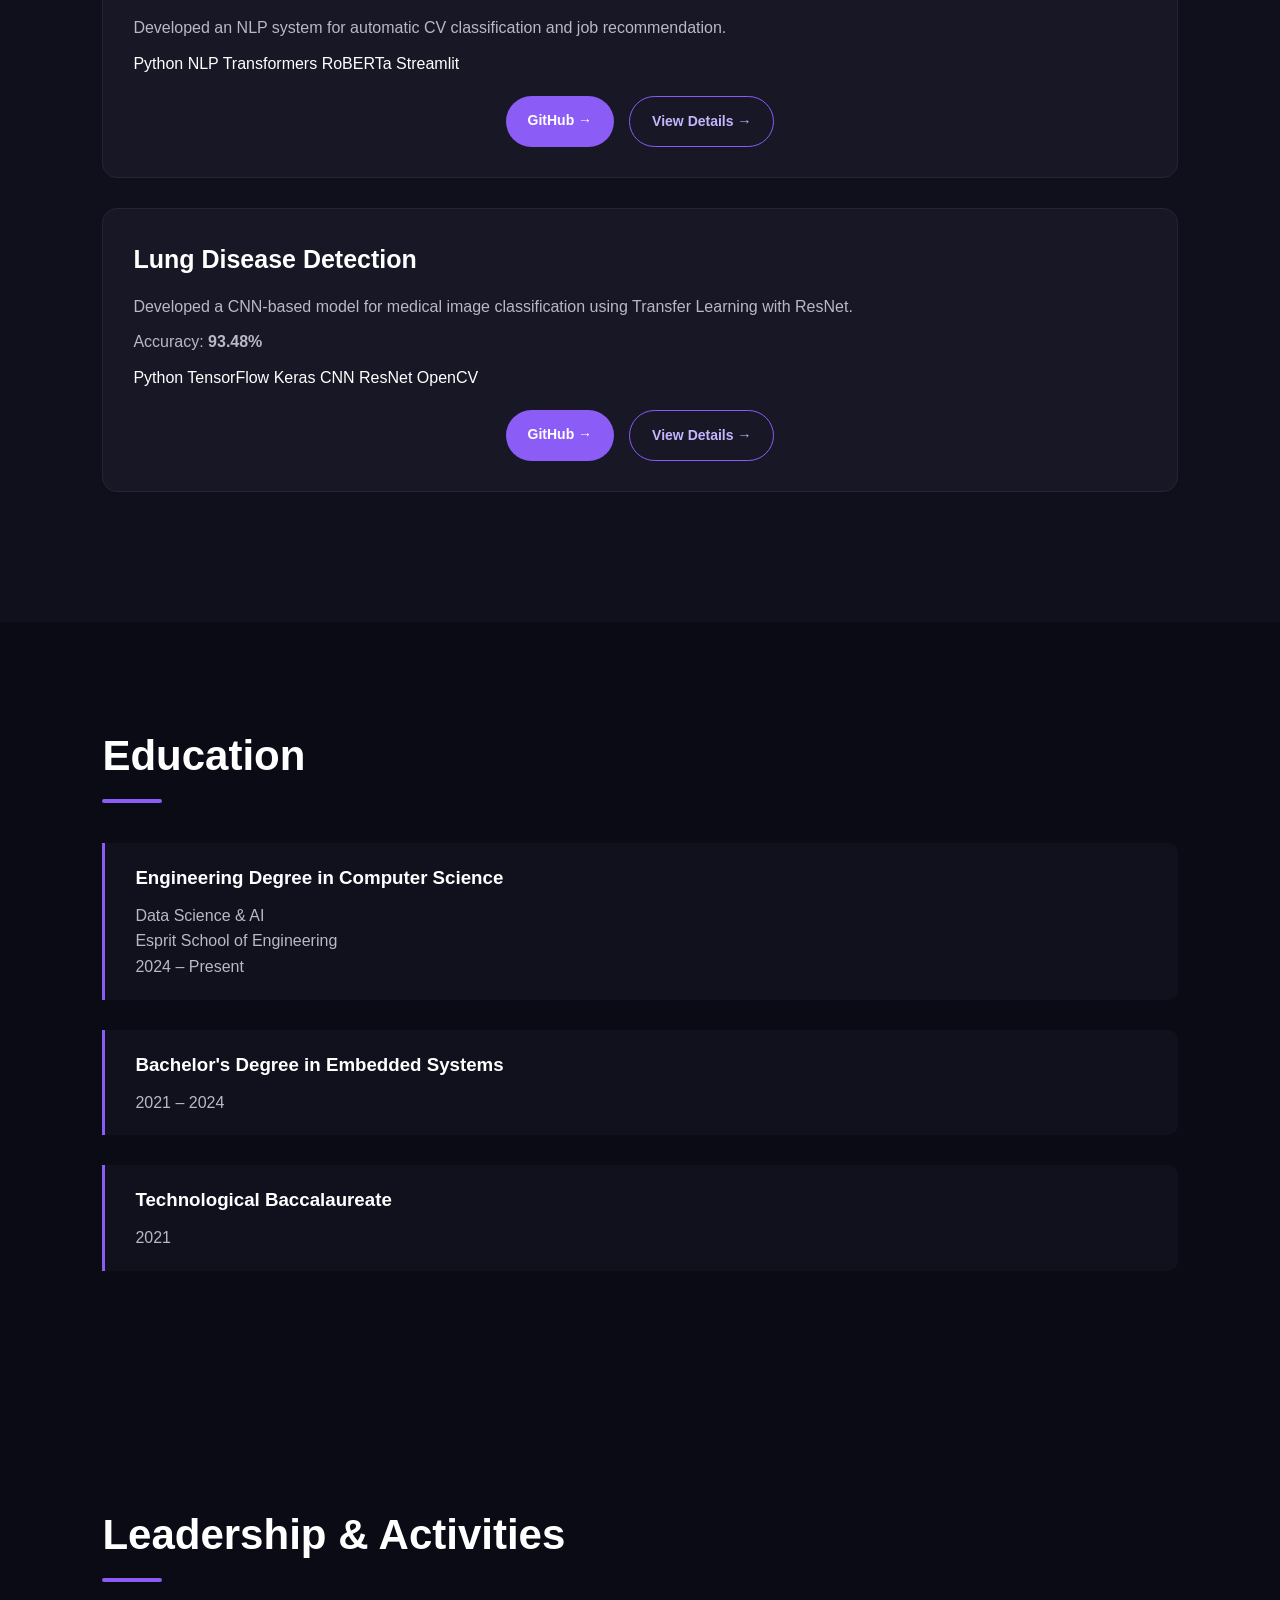
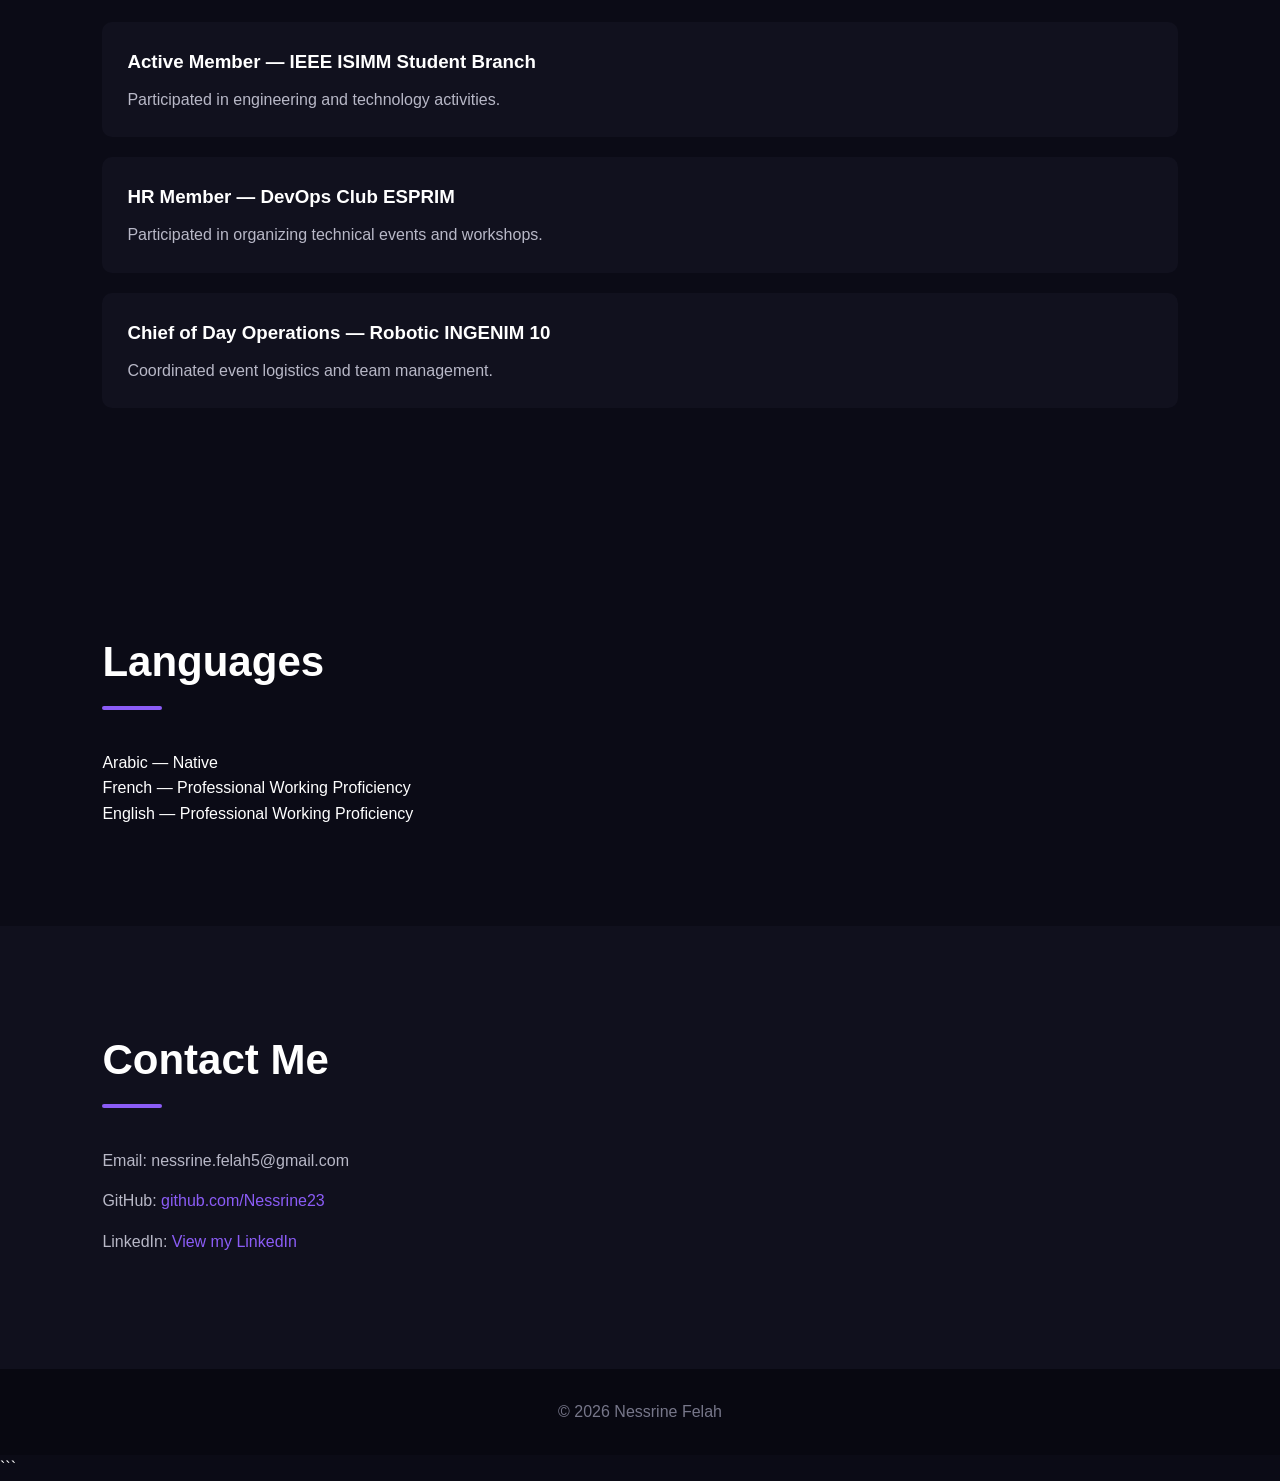
==== commit 31803912: "Update index.html" ====
--- a/index.html
+++ b/index.html
@@ -231,17 +231,33 @@
     </div>
 
 </article>
-
- <article>
-
-    <h3>
-        NutriSmart
-    </h3>
+<!-- =========================
+     NUTRISMART
+========================= -->
+
+<article>
+
+    <div class="project-title-with-logo">
+
+        <div class="nutrismart-logo">
+            <img src="logo.pdf" alt="NutriSmart Logo">
+        </div>
+
+        <h3>
+            NutriSmart
+        </h3>
+
+    </div>
 
     <p>
         Developed an intelligent nutrition platform
         with geolocation services and healthy
         restaurant and gym recommendations.
+    </p>
+
+    <p>
+        NutriSmart helps users discover healthy
+        restaurants and gyms based on their location.
     </p>
 
     <p>
@@ -260,6 +276,7 @@
 
     <div class="project-buttons">
 
+        <!-- GITHUB -->
         <a href="https://github.com/rawn2001/nutriweb"
            target="_blank"
            rel="noopener noreferrer"
@@ -269,6 +286,7 @@
 
         </a>
 
+        <!-- DETAILS -->
         <a href="project-nutri.html"
            class="project-button secondary">
 
@@ -279,7 +297,6 @@
     </div>
 
 </article>
-       
 
 <article>
 
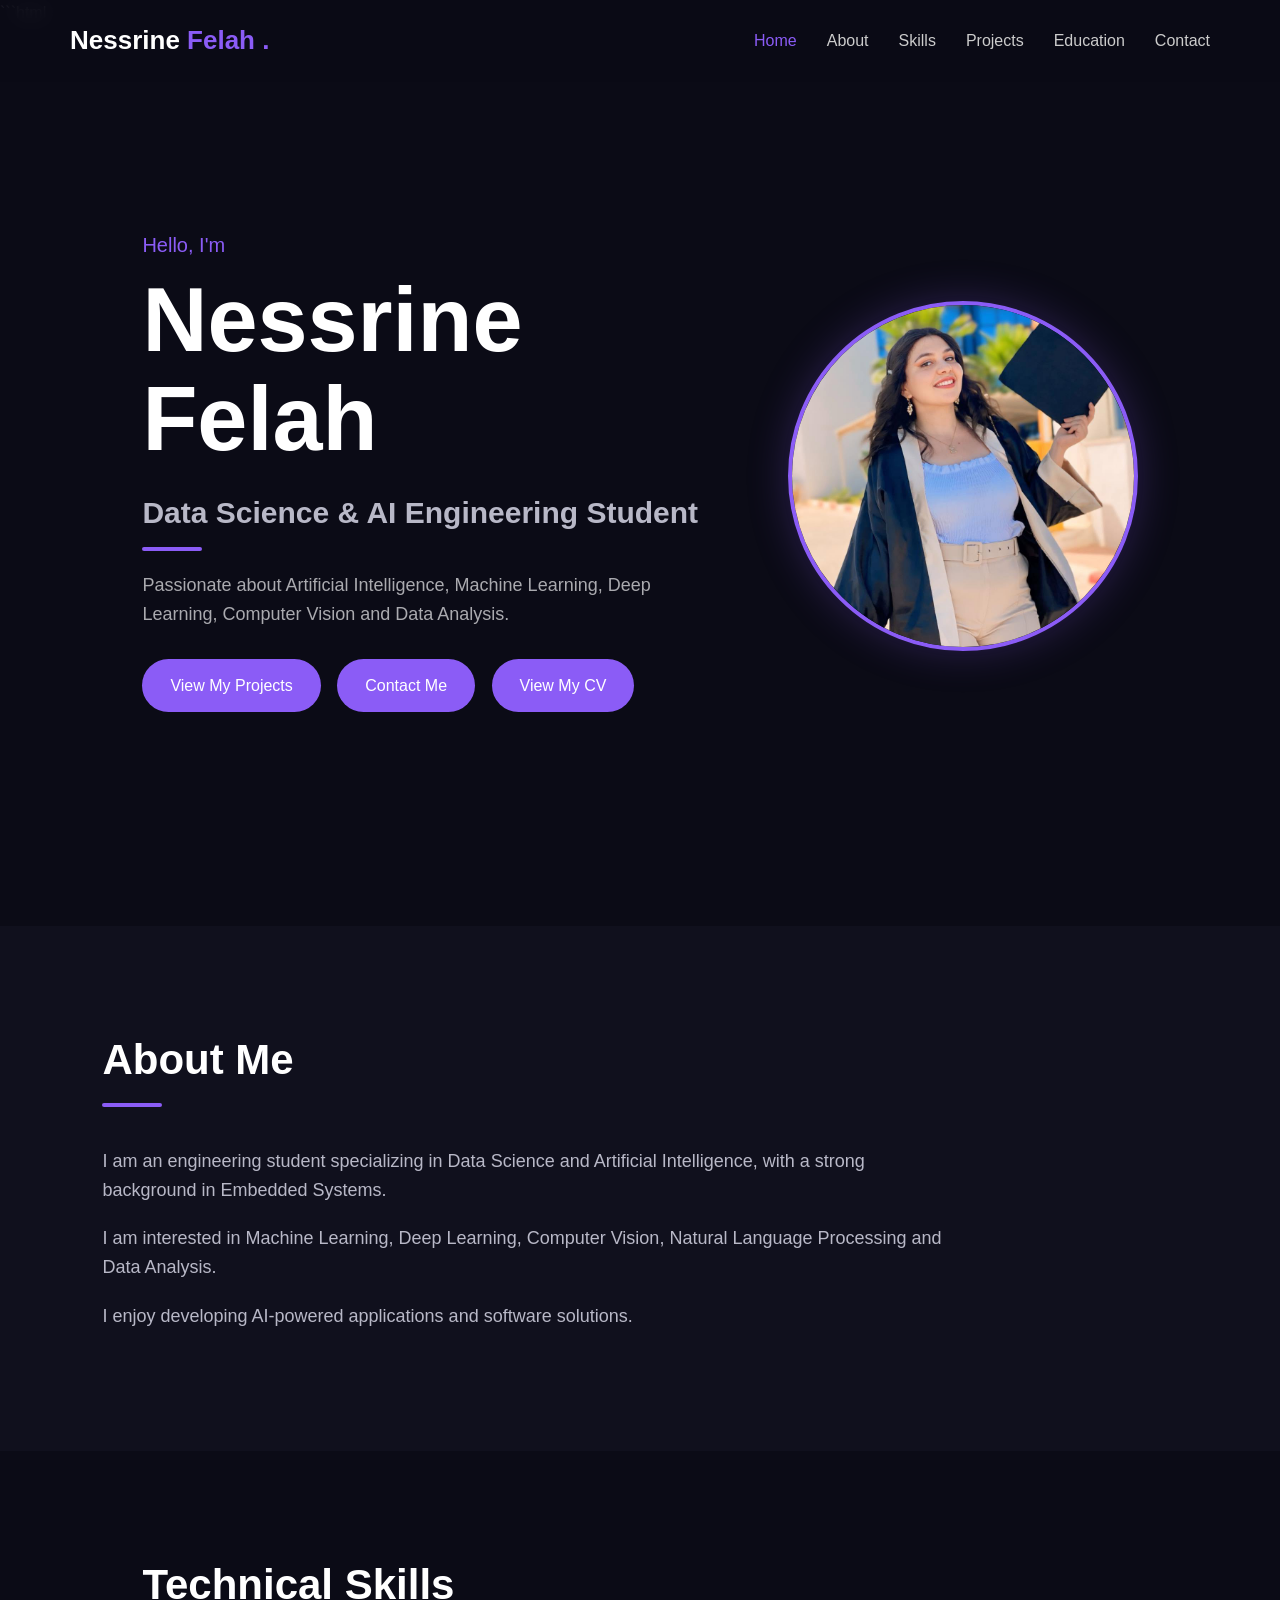
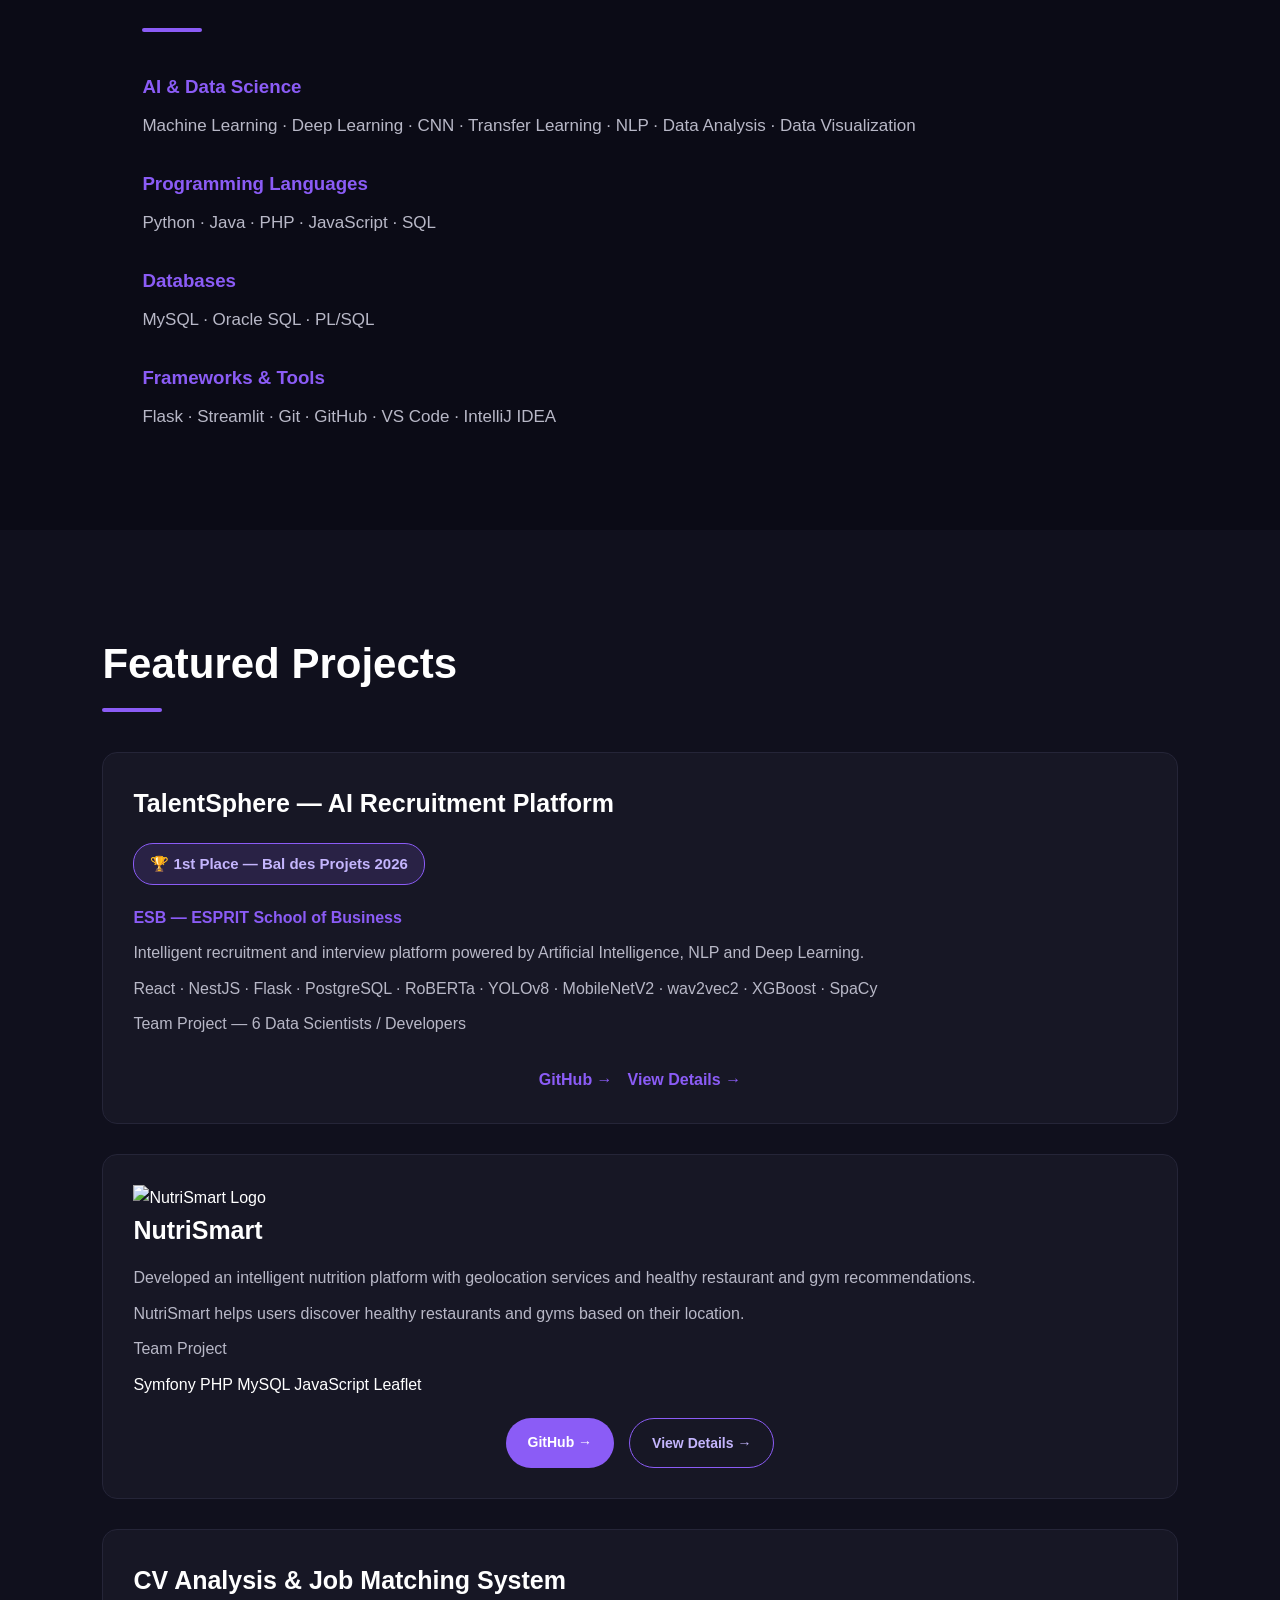
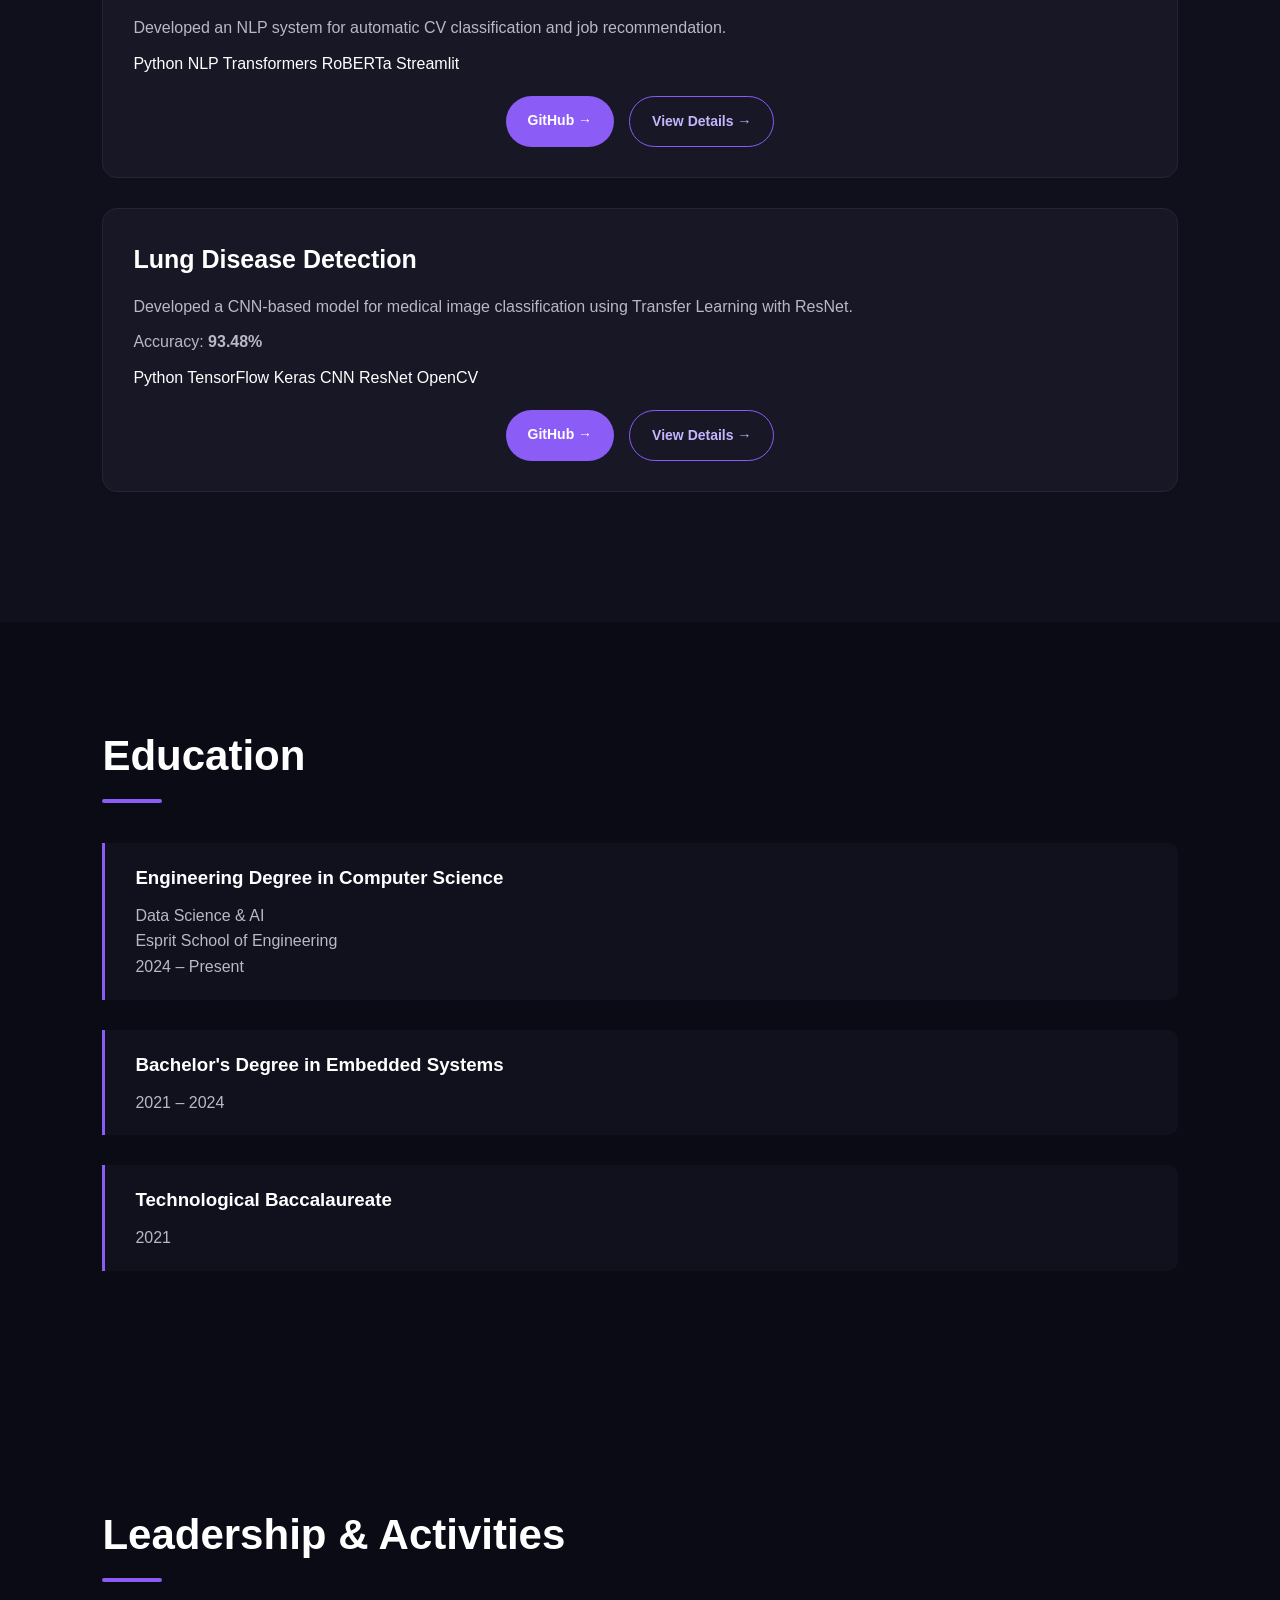
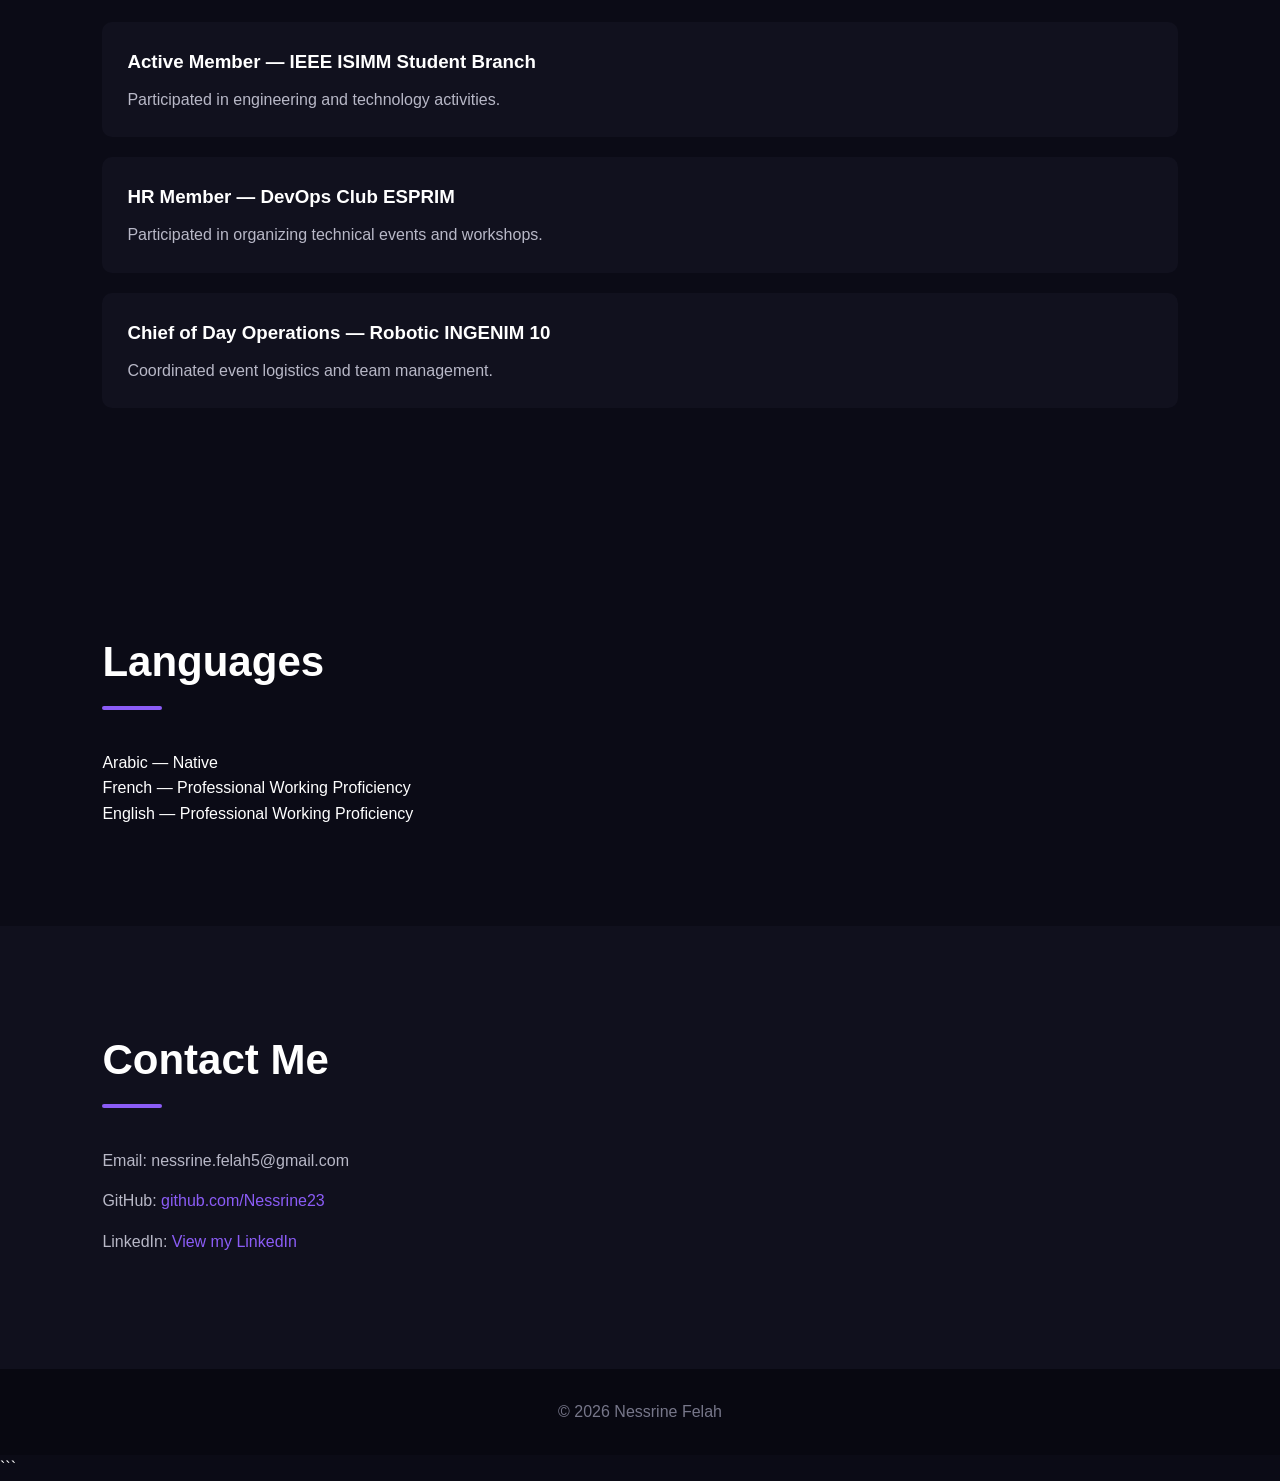
==== commit 2df2fe6b: "Replace logo.pdf with logo.png in index.html" ====
--- a/index.html
+++ b/index.html
@@ -240,7 +240,8 @@
     <div class="project-title-with-logo">
 
         <div class="nutrismart-logo">
-            <img src="logo.pdf" alt="NutriSmart Logo">
+           <img src="nutrismart/logo.png"
+     alt="NutriSmart Logo">
         </div>
 
         <h3>
